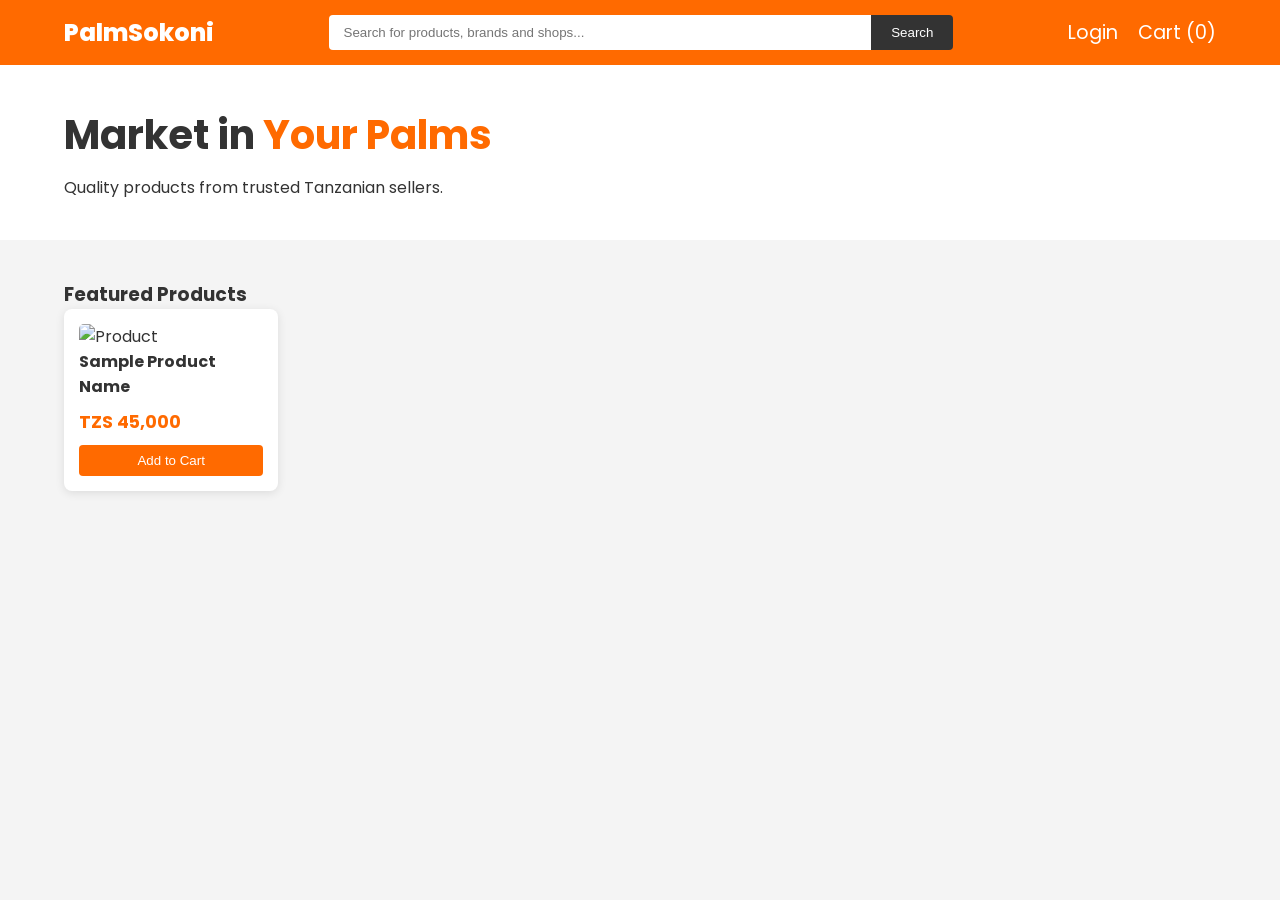
==== index.html @ 785f3bbb "Initial professional layout for PalmSokoni" ====
<!DOCTYPE html>
<html lang="en">
<head>
    <meta charset="UTF-8">
    <meta name="viewport" content="width=device-width, initial-scale=1.0">
    <title>PalmSokoni | Market in Your Palms</title>
    <link href="https://fonts.googleapis.com/css2?family=Poppins:wght@400;600;800&display=swap" rel="stylesheet">
    <link rel="stylesheet" href="style.css">
</head>
<body>

    <header class="header">
        <a href="#" class="logo">PalmSokoni</a>
        
        <div class="search-container">
            <input type="text" placeholder="Search for products, brands and shops...">
            <button class="search-btn">Search</button>
        </div>

        <div class="header-icons">
            <span>Login</span>
            <span>Cart (0)</span>
        </div>
    </header>

    <section class="hero">
        <div class="hero-text">
            <h1>Market in <span>Your Palms</span></h1>
            <p>Quality products from trusted Tanzanian sellers.</p>
        </div>
    </section>

    <div class="container">
        <h3>Featured Products</h3>
        <div class="grid">
            <div class="card">
                <img src="https://via.placeholder.com/200" alt="Product">
                <h4>Sample Product Name</h4>
                <p class="price">TZS 45,000</p>
                <button style="width:100%; background: var(--orange); border:none; color:white; padding:8px; border-radius:4px; cursor:pointer;">Add to Cart</button>
            </div>
            </div>
    </div>

</body>
</html>
---- style.css ----
/* ══ PALMSOKONI BRAND COLORS ══ */
:root {
  --orange: #FF6A00;
  --orange-dark: #e05a00;
  --white: #ffffff;
  --light-gray: #f4f4f4;
  --dark-text: #333333;
  --shadow: 0 2px 10px rgba(0,0,0,0.1);
}

* {
  margin: 0;
  padding: 0;
  box-sizing: border-box;
}

body {
  font-family: 'Poppins', sans-serif;
  background-color: var(--light-gray);
  color: var(--dark-text);
}

/* ══ HEADER ══ */
.header {
  background-color: var(--orange);
  padding: 15px 5%;
  position: sticky;
  top: 0;
  z-index: 1000;
  display: flex;
  align-items: center;
  justify-content: space-between;
}

.logo {
  font-size: 24px;
  font-weight: 800;
  color: var(--white);
  text-decoration: none;
}

.search-container {
  flex-grow: 0.6;
  display: flex;
}

.search-container input {
  width: 100%;
  padding: 10px 15px;
  border: none;
  border-radius: 4px 0 0 4px;
  outline: none;
}

.search-btn {
  background: var(--dark-text);
  color: white;
  border: none;
  padding: 0 20px;
  border-radius: 0 4px 4px 0;
  cursor: pointer;
}

.header-icons {
  display: flex;
  gap: 20px;
  color: var(--white);
  font-size: 1.2rem;
}

/* ══ HERO SECTION ══ */
.hero {
  background: white;
  padding: 40px 5%;
  display: flex;
  align-items: center;
  justify-content: space-between;
  margin-bottom: 20px;
}

.hero-text h1 {
  font-size: 2.5rem;
  margin-bottom: 10px;
}

.hero-text span {
  color: var(--orange);
}

/* ══ PRODUCT GRID ══ */
.container {
  padding: 20px 5%;
}

.grid {
  display: grid;
  grid-template-columns: repeat(auto-fill, minmax(200px, 1fr));
  gap: 20px;
}

.card {
  background: white;
  padding: 15px;
  border-radius: 8px;
  box-shadow: var(--shadow);
  transition: transform 0.3s;
}

.card:hover {
  transform: translateY(-5px);
}

.card img {
  width: 100%;
  height: 180px;
  object-fit: cover;
  border-radius: 5px;
}

.price {
  color: var(--orange);
  font-weight: bold;
  font-size: 1.1rem;
  margin: 10px 0;
}
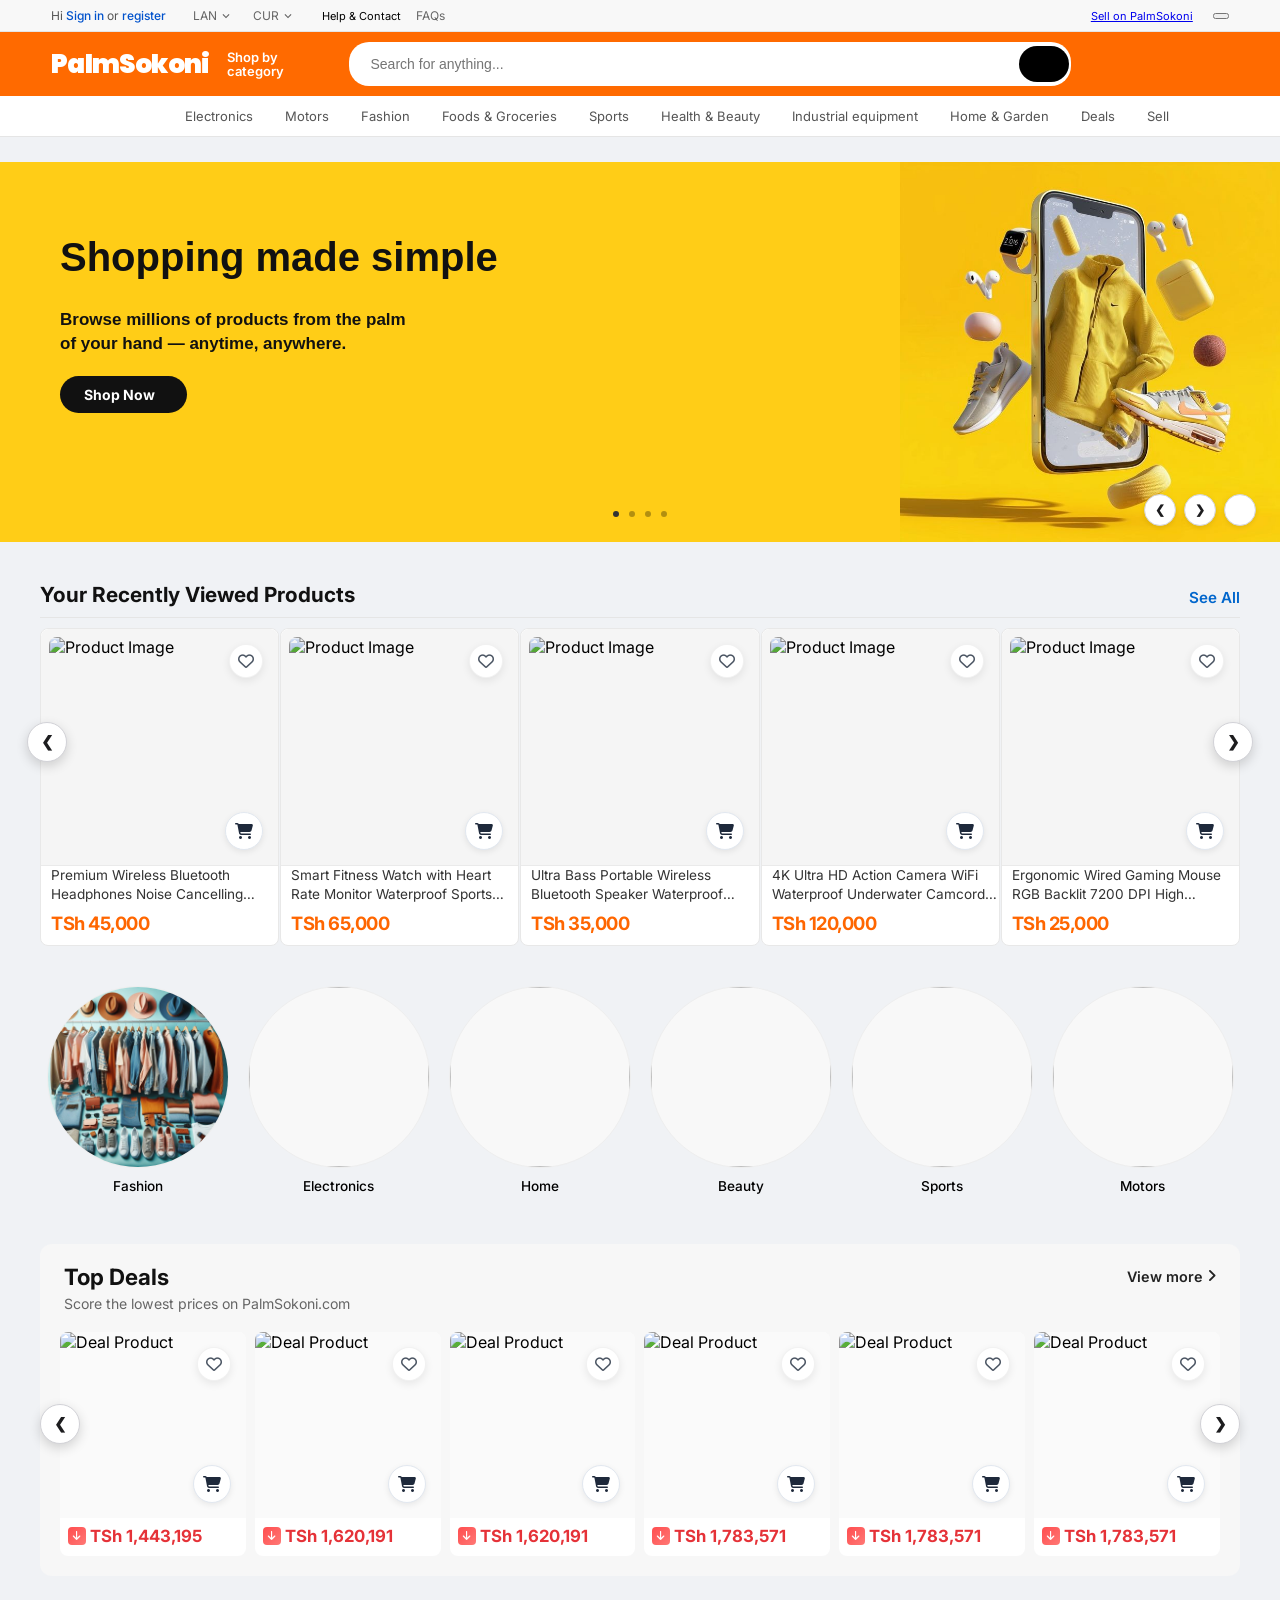
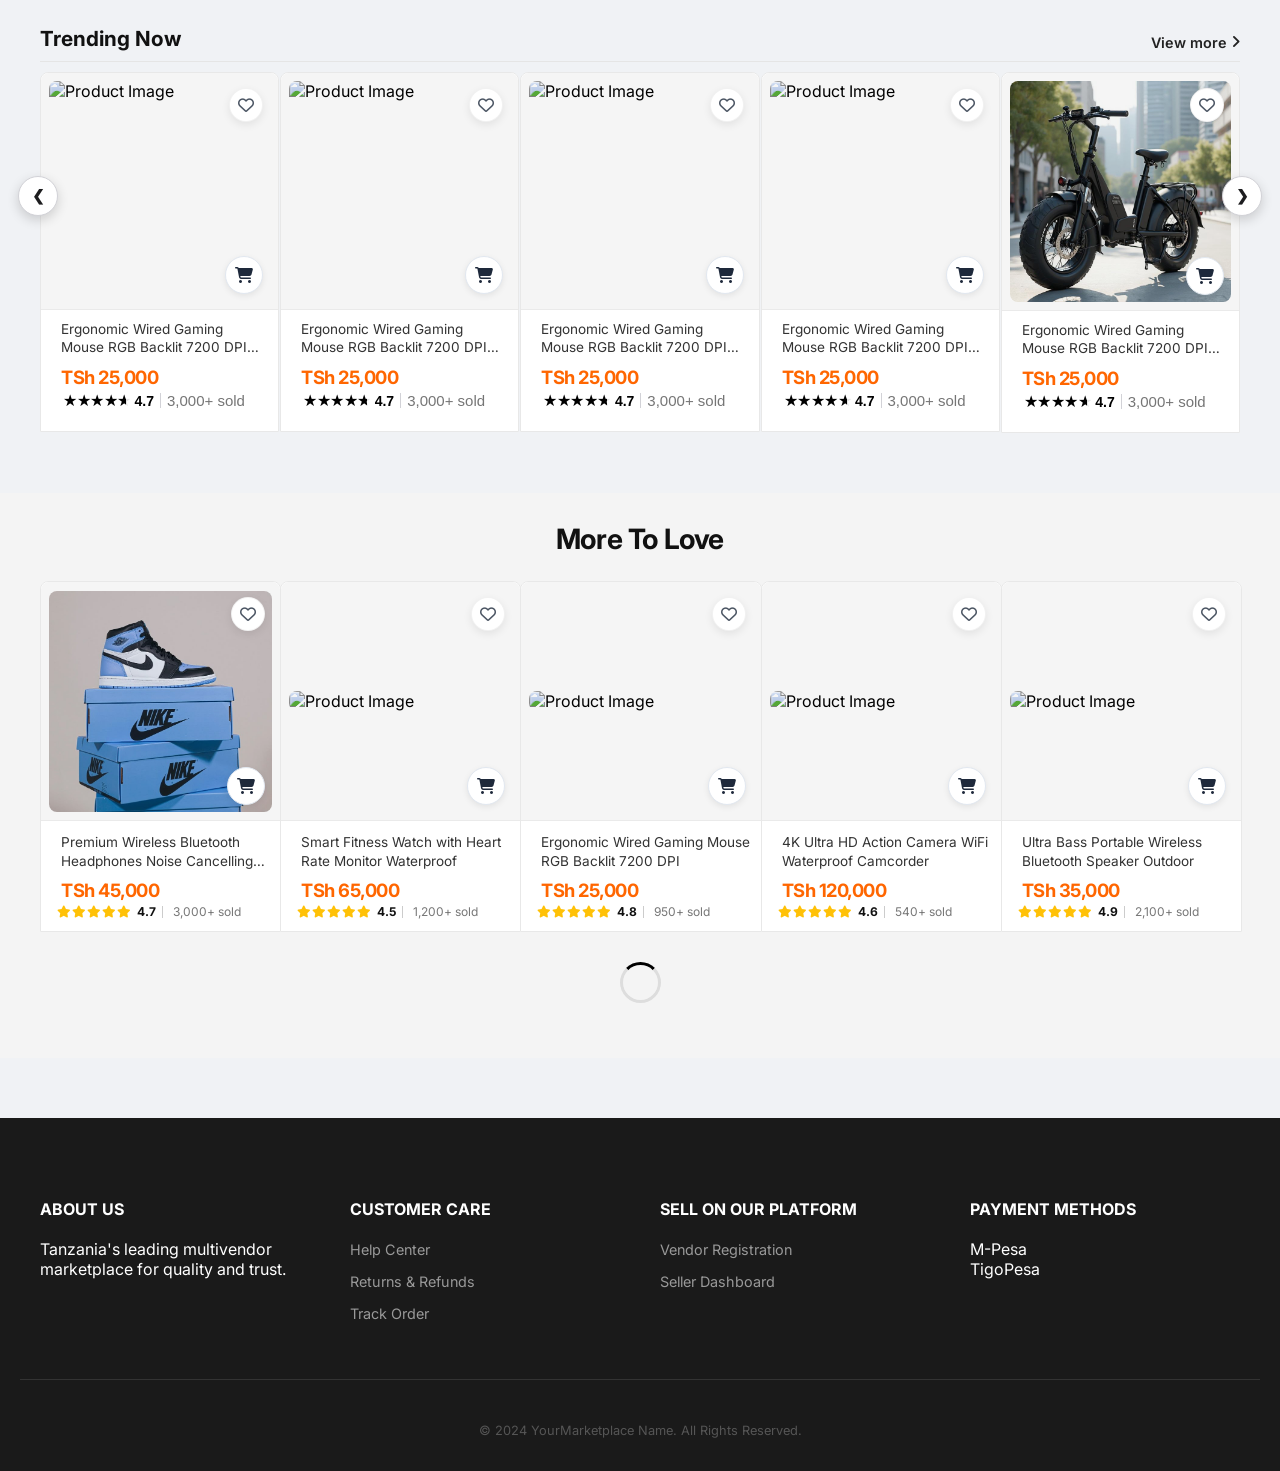
==== commit a1787acb: "website setup" ====
--- a/index.html
+++ b/index.html
@@ -4,43 +4,1630 @@
     <meta charset="UTF-8">
     <meta name="viewport" content="width=device-width, initial-scale=1.0">
     <title>PalmSokoni | Market in Your Palms</title>
-    <link href="https://fonts.googleapis.com/css2?family=Poppins:wght@400;600;800&display=swap" rel="stylesheet">
+    <link rel="stylesheet" href="https://cdnjs.cloudflare.com/ajax/libs/font-awesome/6.4.0/css/all.min.css">
+    <link href="https://fonts.googleapis.com/css2?family=Inter:wght@400;500;600;700&family=Poppins:wght@900&display=swap" rel="stylesheet">
+    <script src="https://unpkg.com/lucide@latest"></script>
     <link rel="stylesheet" href="style.css">
+    <script>
+        if (localStorage.getItem('theme') === 'dark') {
+            document.documentElement.classList.add('dark-mode');
+        }
+    </script>
 </head>
 <body>
 
-    <header class="header">
+<div class="top-bar">
+    <div class="top-left">
+        <span class="top-bar-welcome">
+            Hi <a href="#" class="top-auth-link">Sign in</a> or <a href="#" class="top-auth-link">register</a>
+        </span>
+
+        <div class="header-localization-nav">
+            <div class="nav-dropdown-item SelectorLang" id="langDropdownTrigger">
+                <span class="nav-dropdown-label">LAN</span>
+                <svg class="dropdown-caret-icon" viewBox="0 0 24 24" width="14" height="14">
+                    <path d="M7.41 8.59L12 13.17l4.59-4.58L18 10l-6 6-6-6 1.41-1.41z" fill="currentColor"/>
+                </svg>
+                
+                <ul class="localization-menu alignment-left">
+                    <li data-lang="en" class="active">
+                        <svg class="country-flag-icon" viewBox="0 0 60 30" width="16" height="10">
+                            <clipPath id="a"><path d="M0 0h60v30H0z"/></clipPath>
+                            <g clip-path="url(#a)">
+                                <path d="M0 0h60v30H0z" fill="#012169"/>
+                                <path d="M0 0l60 30M60 0L0 30" stroke="#fff" stroke-width="6"/>
+                                <path d="M0 0l60 30M60 0L0 30" stroke="#C8102E" stroke-width="4"/>
+                                <path d="M30 0v30M0 15h60" stroke="#fff" stroke-width="10"/>
+                                <path d="M30 0v30M0 15h60" stroke="#C8102E" stroke-width="6"/>
+                            </g>
+                        </svg>
+                        <span>English</span>
+                    </li>
+                    <li data-lang="sw">
+                        <svg class="country-flag-icon" viewBox="0 0 3 2" width="16" height="11">
+                            <path d="M0 0h3v2H0z" fill="#1eb53a"/>
+                            <path d="M0 2l3-2H0z" fill="#00a3dd"/>
+                            <path d="M0 2L3 0" stroke="#fcd116" stroke-width=".6"/>
+                            <path d="M0 2L3 0" stroke="#000" stroke-width=".4"/>
+                        </svg>
+                        <span>Swahili</span>
+                    </li>
+                </ul>
+            </div>
+
+            <div class="nav-dropdown-item SelectorCur" id="curDropdownTrigger">
+                <span class="nav-dropdown-label">CUR</span>
+                <svg class="dropdown-caret-icon" viewBox="0 0 24 24" width="14" height="14">
+                    <path d="M7.41 8.59L12 13.17l4.59-4.58L18 10l-6 6-6-6 1.41-1.41z" fill="currentColor"/>
+                </svg>
+                
+                <ul class="localization-menu alignment-left">
+                    <li data-currency="TZS" class="active"><span>TZS (Tanzanian Shilling)</span></li>
+                    <li data-currency="USD"><span>USD (US Dollar)</span></li>
+                </ul>
+            </div>
+        </div>
+
+        <a href="#" class="help-center-link">Help & Contact</a>
+        <a href="#" class="top-faqs-link">FAQs</a>
+    </div>
+    
+    <div class="top-right">
+        <a href="#" class="sell-btn">Sell on PalmSokoni</a>
+        <button class="dark-mode-toggle"><i data-lucide="moon"></i></button>
+    </div>
+</div>
+
+   <header class="header-main">
+    <div class="header-left-group">
         <a href="#" class="logo">PalmSokoni</a>
+    
+   <div class="shop-by-cat" id="shopByCategoryTrigger">
+    <div class="cat-text">
+        <span>Shop by</span>
+        <span>category</span>
+    </div>
+    <i data-lucide="chevron-down" class="cat-arrow"></i>
+</div>
+
+    <div class="ebay-mega-dropdown" id="ebayMegaDropdown">
+        <div class="mega-dropdown-inner">
+            
+            <div class="mega-column">
+                <h3 class="main-cat-title"><a href="#">Motors</a></h3>
+                <ul class="sub-cat-list">
+                    <li><a href="#">Parts & accessories</a></li>
+                    <li><a href="#">Cars & trucks</a></li>
+                    <li><a href="#">Motorcycles</a></li>
+                    <li><a href="#">Other vehicles</a></li>
+                </ul>
+
+                <h3 class="main-cat-title"><a href="#">Clothing & Accessories</a></h3>
+                <ul class="sub-cat-list">
+                    <li><a href="#">Women's Clothing</a></li>
+                    <li><a href="#">Men's Clothing</a></li>
+                    <li><a href="#">Handbags & Purses</a></li>
+                    <li><a href="#">Collectible Sneakers</a></li>
+                </ul>
+            </div>
+
+            <div class="mega-column">
+                <h3 class="main-cat-title"><a href="#">Electronics</a></h3>
+                <ul class="sub-cat-list">
+                    <li><a href="#">Computers & Tablets</a></li>
+                    <li><a href="#">Cell Phones & Accessories</a></li>
+                    <li><a href="#">Video Games & Consoles</a></li>
+                    <li><a href="#">Cameras & Photo</a></li>
+                </ul>
+
+                <h3 class="main-cat-title"><a href="#">Business & Industrial</a></h3>
+                <ul class="sub-cat-list">
+                    <li><a href="#">Heavy Equipment Parts</a></li>
+                    <li><a href="#">Restaurant & Food Service</a></li>
+                    <li><a href="#">Test & Inspection Equipment</a></li>
+                </ul>
+            </div>
+
+            <div class="mega-column">
+                <h3 class="main-cat-title"><a href="#">Collectibles & Art</a></h3>
+                <ul class="sub-cat-list">
+                    <li><a href="#">Sports Memorabilia</a></li>
+                    <li><a href="#">Trading Cards</a></li>
+                    <li><a href="#">Coins & Paper Money</a></li>
+                </ul>
+
+                <h3 class="main-cat-title"><a href="#">Home & Garden</a></h3>
+                <ul class="sub-cat-list">
+                    <li><a href="#">Tools & Workshop Equipment</a></li>
+                    <li><a href="#">Kitchen, Dining & Bar</a></li>
+                    <li><a href="#">Yard, Garden & Outdoor Living</a></li>
+                </ul>
+            </div>
+
+        </div>
+    </div>
+
+</div>
+    
+    <div class="search-container">
+        <input type="text" placeholder="Search for anything...">
+        <div class="search-tools">
+            <button class="camera-btn" id="openCameraSearch" title="Search by image">
+                <i data-lucide="camera"></i>
+            </button>
+            <div class="search-icon-box">
+                <i data-lucide="search"></i>
+            </div>
+        </div>
+    </div>
+
+<div class="header-actions">
+        <div class="action-item-dropdown-container" id="accountMenuWrapper">
+            <a href="#" class="action-item" id="accountDropdownTrigger">
+                <i data-lucide="user"></i>
+            </a>
+
+            <div class="account-dropdown-card" id="accountDropdownCard">
+                <div class="dropdown-user-profile-header">
+                    <div class="user-avatar-circle">
+                        <i data-lucide="user"></i>
+                    </div>
+                    <div class="user-greeting-meta">
+                        <h4>Welcome</h4>
+                        <a href="signin.html" target="_blank" class="signin-button-link">Sign In / Register</a>
+                    </div>
+                </div>
+
+                <ul class="dropdown-links-list">
+                    <li><a href="#">My Account</a></li>
+                    <li><a href="#">My Orders</a></li>
+                    <li><a href="#">Messages</a></li>
+                    <li><a href="#">Watchlist</a></li>
+                    <li><a href="#">Payments & Wallet</a></li>
+                    <li><a href="#">Selling</a></li>
+                    <li><a href="#">Settings</a></li>
+                    <li><a href="#">Help Center</a></li>
+                    <li><a href="#">Sign Out</a></li>
+                </ul>
+            </div>
+        </div>
+
+<div class="action-item watchlist-dropdown-wrapper" id="watchlistWrapper">
+    <a href="#" class="watchlist-trigger-link" id="watchlistTrigger">
+        <i data-lucide="heart"></i>
+        <span class="watchlist-badge-count" id="watchlistBadge" style="display: none;">0</span> 
+    </a>
+
+    <div class="watchlist-dropdown-panel" id="watchlistPanel">
         
-        <div class="search-container">
-            <input type="text" placeholder="Search for products, brands and shops...">
-            <button class="search-btn">Search</button>
-        </div>
-
-        <div class="header-icons">
-            <span>Login</span>
-            <span>Cart (0)</span>
-        </div>
-    </header>
-
-    <section class="hero">
-        <div class="hero-text">
-            <h1>Market in <span>Your Palms</span></h1>
-            <p>Quality products from trusted Tanzanian sellers.</p>
+        <div class="watchlist-state-empty active" id="watchlistEmptyState">
+            <div class="empty-state-icon">
+                <i data-lucide="heart"></i>
+            </div>
+            <h3>Your watchlist is empty</h3>
+            <p>Save items you're keeping an eye on here, and we'll track price changes or updates for you.</p>
+            <a href="#" class="watchlist-empty-cta">Start shopping</a>
+        </div>
+
+        <div class="watchlist-state-populated" id="watchlistPopulatedState">
+            <div class="watchlist-panel-header">
+                <h3>Watchlist Items</h3>
+                <a href="#" class="view-all-link">View all</a>
+            </div>
+            
+            <ul class="watchlist-items-list" id="watchlistItemsList"></ul>
+
+            <div class="watchlist-panel-footer">
+                <a href="#" class="full-watchlist-btn">Go to detailed watchlist</a>
+            </div>
+        </div>
+
+    </div>
+</div>
+      
+<div class="ps-messages-module">
+    
+    <a href="#" class="action-item" style="position: relative;">
+        <i data-lucide="message-square"></i>
+        
+        <span class="ps-alibaba-msg-card">
+            
+            <span class="ps-msg-card-header">
+                <h3>Messages</h3>
+            </span>
+            
+            <span class="ps-msg-card-body">
+                <span class="ps-msg-center-graphic">
+                    <img src="Images/messicon.jpg" alt="Messages" class="ps-custom-msg-icon">
+                </span>
+                <span class="ps-msg-center-text">Go to messenger for more</span>
+            </span>
+            
+            <span class="ps-msg-card-footer" onclick="window.location.href='messages.html';">View More</span>
+            
+        </span>
+    </a>
+
+</div>
+
+        <a href="#" class="action-item" id="cart-icon">
+            <div class="cart-wrapper">
+                <i data-lucide="shopping-cart"></i>
+            </div>
+            <div class="ps-cart-dropdown" id="headerCartDropdown">
+    <div class="ps-cart-dropdown-header">
+        <span>Shopping Cart</span>
+    </div>
+        <div class="ps-dropdown-empty-state">
+            <div class="ps-empty-cart-icon">
+                <img src="Images/Category icons/cartic.jpg" alt="Empty Cart" class="ps-3d-cart-img">
+            </div>
+            <p class="ps-empty-text">Your cart is empty</p>
+            <a href="cart.html" class="ps-go-to-cart-btn">Go to cart</a>
+        </div>
+    </div>
+</a>
+</header>
+
+<nav class="nav-categories">
+    <div class="nav-container">
+        
+        <div class="nav-item-dropdown">
+            <a href="electronics.html" class="electronics-trigger">Electronics</a>
+            
+            <div class="mega-dropdown-menu">
+                <div class="mega-dropdown-container">
+                    
+                    <div class="mega-left-col">
+                        <div class="mega-category-group">
+                            <h3>Most popular categories</h3>
+                            <ul>
+                                <li><a href="#">Computers, tablets & network</a></li>
+                                <li><a href="#">Cell phones & accessories</a></li>
+                                <li><a href="#">Cameras & photos</a></li>
+                                <li><a href="#">Portable audio & headphones</a></li>
+                                <li><a href="#">TV, video & home audio</a></li>
+                                <li><a href="#">Surveillance & smart home</a></li>
+                            </ul>
+                        </div>
+                        
+                        <div class="mega-category-group">
+                            <h3>More categories</h3>
+                            <ul>
+                                <li><a href="#">Apple</a></li>
+                                <li><a href="#">Samsung</a></li>
+                                <li><a href="#">Tablets & e-readers</a></li>
+                                <li><a href="#">Laptops & netbooks</a></li>
+                                <li><a href="#">Video game consoles</a></li>
+                                <li><a href="#">Smart watches</a></li>
+                            </ul>
+                        </div>
+                    </div>
+                    
+                    <div class="mega-right-col">
+                        <div class="promo-info">
+                            <h2>Electronics</h2>
+                            <p>The latest tech, right in your palms.</p>
+                            <a href="#" class="promo-btn">Explore now</a>
+                        </div>
+                        <div class="promo-image-cluster">
+                            <div class="cluster-img-box">
+                                <img src="Images/Drpdwn menu/ele1.jpg" alt="Gadget 1">
+                            </div>
+                            <div class="cluster-img-box">
+                                <img src="Images/Drpdwn menu/ele2.jpg" alt="Gadget 2">
+                            </div>
+                            <div class="cluster-img-box">
+                                <img src="Images/Drpdwn menu/ele3.jpg" alt="Gadget 3">
+                            </div>
+                        </div>
+                    </div>
+
+                </div>
+            </div>
+        </div>
+
+        <div class="nav-item-dropdown">
+            <a href="#" class="electronics-trigger">Motors</a>
+            <div class="mega-dropdown-menu">
+                <div class="mega-dropdown-container">
+                    <div class="mega-left-col">
+                        <div class="mega-category-group">
+                            <h3>Most popular categories</h3>
+                            <ul>
+                                <li><a href="#">Computers, tablets & network</a></li>
+                                <li><a href="#">Cell phones & accessories</a></li>
+                                <li><a href="#">Cameras & photos</a></li>
+                                <li><a href="#">Portable audio & headphones</a></li>
+                                <li><a href="#">TV, video & home audio</a></li>
+                                <li><a href="#">Surveillance & smart home</a></li>
+                            </ul>
+                        </div>
+                        <div class="mega-category-group">
+                            <h3>More categories</h3>
+                            <ul>
+                                <li><a href="#">Apple</a></li>
+                                <li><a href="#">Samsung</a></li>
+                                <li><a href="#">Tablets & e-readers</a></li>
+                                <li><a href="#">Laptops & netbooks</a></li>
+                                <li><a href="#">Video game consoles</a></li>
+                                <li><a href="#">Smart watches</a></li>
+                            </ul>
+                        </div>
+                    </div>
+                    <div class="mega-right-col">
+                        <div class="promo-info">
+                            <h2>Motors</h2>
+                            <p>Smart devices, always with you.</p>
+                            <a href="#" class="promo-btn">Explore now</a>
+                        </div>
+                        <div class="promo-image">
+                            <img src="Images/Products/prod4.jpg" alt="Promo">
+                        </div>
+                    </div>
+                </div>
+            </div>
+        </div>
+
+        <div class="nav-item-dropdown">
+            <a href="#" class="electronics-trigger">Fashion</a>
+            <div class="mega-dropdown-menu">
+                <div class="mega-dropdown-container">
+                    <div class="mega-left-col">
+                        <div class="mega-category-group">
+                            <h3>Most popular categories</h3>
+                            <ul>
+                                <li><a href="#">Computers, tablets & network</a></li>
+                                <li><a href="#">Cell phones & accessories</a></li>
+                                <li><a href="#">Cameras & photos</a></li>
+                                <li><a href="#">Portable audio & headphones</a></li>
+                                <li><a href="#">TV, video & home audio</a></li>
+                                <li><a href="#">Surveillance & smart home</a></li>
+                            </ul>
+                        </div>
+                        <div class="mega-category-group">
+                            <h3>More categories</h3>
+                            <ul>
+                                <li><a href="#">Apple</a></li>
+                                <li><a href="#">Samsung</a></li>
+                                <li><a href="#">Tablets & e-readers</a></li>
+                                <li><a href="#">Laptops & netbooks</a></li>
+                                <li><a href="#">Video game consoles</a></li>
+                                <li><a href="#">Smart watches</a></li>
+                            </ul>
+                        </div>
+                    </div>
+                    <div class="mega-right-col">
+                        <div class="promo-info">
+                            <h2>Electronics</h2>
+                            <p>Smart devices, always with you.</p>
+                            <a href="#" class="promo-btn">Explore now</a>
+                        </div>
+                        <div class="promo-image">
+                            <img src="Images/Products/prod4.jpg" alt="Promo">
+                        </div>
+                    </div>
+                </div>
+            </div>
+        </div>
+
+        <div class="nav-item-dropdown">
+            <a href="#" class="electronics-trigger">Foods & Groceries</a>
+            <div class="mega-dropdown-menu">
+                <div class="mega-dropdown-container">
+                    <div class="mega-left-col">
+                        <div class="mega-category-group">
+                            <h3>Most popular categories</h3>
+                            <ul>
+                                <li><a href="#">Computers, tablets & network</a></li>
+                                <li><a href="#">Cell phones & accessories</a></li>
+                                <li><a href="#">Cameras & photos</a></li>
+                                <li><a href="#">Portable audio & headphones</a></li>
+                                <li><a href="#">TV, video & home audio</a></li>
+                                <li><a href="#">Surveillance & smart home</a></li>
+                            </ul>
+                        </div>
+                        <div class="mega-category-group">
+                            <h3>More categories</h3>
+                            <ul>
+                                <li><a href="#">Apple</a></li>
+                                <li><a href="#">Samsung</a></li>
+                                <li><a href="#">Tablets & e-readers</a></li>
+                                <li><a href="#">Laptops & netbooks</a></li>
+                                <li><a href="#">Video game consoles</a></li>
+                                <li><a href="#">Smart watches</a></li>
+                            </ul>
+                        </div>
+                    </div>
+                    <div class="mega-right-col">
+                        <div class="promo-info">
+                            <h2>Electronics</h2>
+                            <p>Smart devices, always with you.</p>
+                            <a href="#" class="promo-btn">Explore now</a>
+                        </div>
+                        <div class="promo-image">
+                            <img src="Images/Products/prod4.jpg" alt="Promo">
+                        </div>
+                    </div>
+                </div>
+            </div>
+        </div>
+
+        <div class="nav-item-dropdown">
+            <a href="#" class="electronics-trigger">Sports</a>
+            <div class="mega-dropdown-menu">
+                <div class="mega-dropdown-container">
+                    <div class="mega-left-col">
+                        <div class="mega-category-group">
+                            <h3>Most popular categories</h3>
+                            <ul>
+                                <li><a href="#">Computers, tablets & network</a></li>
+                                <li><a href="#">Cell phones & accessories</a></li>
+                                <li><a href="#">Cameras & photos</a></li>
+                                <li><a href="#">Portable audio & headphones</a></li>
+                                <li><a href="#">TV, video & home audio</a></li>
+                                <li><a href="#">Surveillance & smart home</a></li>
+                            </ul>
+                        </div>
+                        <div class="mega-category-group">
+                            <h3>More categories</h3>
+                            <ul>
+                                <li><a href="#">Apple</a></li>
+                                <li><a href="#">Samsung</a></li>
+                                <li><a href="#">Tablets & e-readers</a></li>
+                                <li><a href="#">Laptops & netbooks</a></li>
+                                <li><a href="#">Video game consoles</a></li>
+                                <li><a href="#">Smart watches</a></li>
+                            </ul>
+                        </div>
+                    </div>
+                    <div class="mega-right-col">
+                        <div class="promo-info">
+                            <h2>Electronics</h2>
+                            <p>Smart devices, always with you.</p>
+                            <a href="#" class="promo-btn">Explore now</a>
+                        </div>
+                        <div class="promo-image">
+                            <img src="Images/Products/prod4.jpg" alt="Promo">
+                        </div>
+                    </div>
+                </div>
+            </div>
+        </div>
+
+        <div class="nav-item-dropdown">
+            <a href="#" class="electronics-trigger">Health & Beauty</a>
+            <div class="mega-dropdown-menu">
+                <div class="mega-dropdown-container">
+                    <div class="mega-left-col">
+                        <div class="mega-category-group">
+                            <h3>Most popular categories</h3>
+                            <ul>
+                                <li><a href="#">Computers, tablets & network</a></li>
+                                <li><a href="#">Cell phones & accessories</a></li>
+                                <li><a href="#">Cameras & photos</a></li>
+                                <li><a href="#">Portable audio & headphones</a></li>
+                                <li><a href="#">TV, video & home audio</a></li>
+                                <li><a href="#">Surveillance & smart home</a></li>
+                            </ul>
+                        </div>
+                        <div class="mega-category-group">
+                            <h3>More categories</h3>
+                            <ul>
+                                <li><a href="#">Apple</a></li>
+                                <li><a href="#">Samsung</a></li>
+                                <li><a href="#">Tablets & e-readers</a></li>
+                                <li><a href="#">Laptops & netbooks</a></li>
+                                <li><a href="#">Video game consoles</a></li>
+                                <li><a href="#">Smart watches</a></li>
+                            </ul>
+                        </div>
+                    </div>
+                    <div class="mega-right-col">
+                        <div class="promo-info">
+                            <h2>Electronics</h2>
+                            <p>Smart devices, always with you.</p>
+                            <a href="#" class="promo-btn">Explore now</a>
+                        </div>
+                        <div class="promo-image">
+                            <img src="Images/Products/prod4.jpg" alt="Promo">
+                        </div>
+                    </div>
+                </div>
+            </div>
+        </div>
+
+        <div class="nav-item-dropdown">
+            <a href="#" class="electronics-trigger">Industrial equipment</a>
+            <div class="mega-dropdown-menu">
+                <div class="mega-dropdown-container">
+                    <div class="mega-left-col">
+                        <div class="mega-category-group">
+                            <h3>Most popular categories</h3>
+                            <ul>
+                                <li><a href="#">Computers, tablets & network</a></li>
+                                <li><a href="#">Cell phones & accessories</a></li>
+                                <li><a href="#">Cameras & photos</a></li>
+                                <li><a href="#">Portable audio & headphones</a></li>
+                                <li><a href="#">TV, video & home audio</a></li>
+                                <li><a href="#">Surveillance & smart home</a></li>
+                            </ul>
+                        </div>
+                        <div class="mega-category-group">
+                            <h3>More categories</h3>
+                            <ul>
+                                <li><a href="#">Apple</a></li>
+                                <li><a href="#">Samsung</a></li>
+                                <li><a href="#">Tablets & e-readers</a></li>
+                                <li><a href="#">Laptops & netbooks</a></li>
+                                <li><a href="#">Video game consoles</a></li>
+                                <li><a href="#">Smart watches</a></li>
+                            </ul>
+                        </div>
+                    </div>
+                    <div class="mega-right-col">
+                        <div class="promo-info">
+                            <h2>Electronics</h2>
+                            <p>Smart devices, always with you.</p>
+                            <a href="#" class="promo-btn">Explore now</a>
+                        </div>
+                        <div class="promo-image">
+                            <img src="Images/Products/prod4.jpg" alt="Promo">
+                        </div>
+                    </div>
+                </div>
+            </div>
+        </div>
+
+        <div class="nav-item-dropdown">
+            <a href="#" class="electronics-trigger">Home & Garden</a>
+            <div class="mega-dropdown-menu">
+                <div class="mega-dropdown-container">
+                    <div class="mega-left-col">
+                        <div class="mega-category-group">
+                            <h3>Most popular categories</h3>
+                            <ul>
+                                <li><a href="#">Computers, tablets & network</a></li>
+                                <li><a href="#">Cell phones & accessories</a></li>
+                                <li><a href="#">Cameras & photos</a></li>
+                                <li><a href="#">Portable audio & headphones</a></li>
+                                <li><a href="#">TV, video & home audio</a></li>
+                                <li><a href="#">Surveillance & smart home</a></li>
+                            </ul>
+                        </div>
+                        <div class="mega-category-group">
+                            <h3>More categories</h3>
+                            <ul>
+                                <li><a href="#">Apple</a></li>
+                                <li><a href="#">Samsung</a></li>
+                                <li><a href="#">Tablets & e-readers</a></li>
+                                <li><a href="#">Laptops & netbooks</a></li>
+                                <li><a href="#">Video game consoles</a></li>
+                                <li><a href="#">Smart watches</a></li>
+                            </ul>
+                        </div>
+                    </div>
+                    <div class="mega-right-col">
+                        <div class="promo-info">
+                            <h2>Electronics</h2>
+                            <p>Smart devices, always with you.</p>
+                            <a href="#" class="promo-btn">Explore now</a>
+                        </div>
+                        <div class="promo-image">
+                            <img src="Images/Products/prod4.jpg" alt="Promo">
+                        </div>
+                    </div>
+                </div>
+            </div>
+        </div>
+
+        <a href="#">Deals</a>
+        <a href="#">Sell</a>
+
+    </div> 
+</nav>
+    <section class="hero-section">
+        <div class="slider-container">
+            <div class="slide active" style="background-color: #ffcd17;">
+    <div class="hero-content-wrapper">
+        <div class="hero-text-content">
+            <h1>Shopping made simple</h1>
+            <p>Browse millions of products from the palm of your hand — anytime, anywhere.</p>
+            <a href="#" class="shop-now-btn">Shop Now <i data-lucide="arrow-right"></i></a>
+        </div>
+        <div class="hero-image-container">
+            <img src="Images/hero1.jpg" alt="Featured Product">
+        </div>
+    </div>
+</div>
+
+<div class="slide" style="background-color: #ae78ff;">
+    <div class="hero-content-wrapper">
+        <div class="hero-text-content white-text">
+            <h1>Find what you love, together</h1>
+            <p>Discover deals worth sharing with the people who matter most.</p>
+            <a href="#" class="shop-now-btn">Shop Now <i data-lucide="arrow-right"></i></a>
+        </div>
+        <div class="hero-image-container">
+            <img src="Images/hero2.jpg">
+        </div>
+    </div>
+</div>
+
+<div class="slide centered-slide" style="background-color: #cd0112;">
+    <div class="hero-content-wrapper">
+        <div class="hero-text-content white-text">
+            <h1>Don't miss out on insider perks</h1>
+            <p>Early access to flash deals, member-only prices and free delivery.</p>
+            <a href="#" class="shop-now-btn">Shop All Deals <i data-lucide="arrow-right"></i></a>
+        </div>
+        <div class="hero-image-container nike-zoom-container">
+            <img src="Images/hero3.jpg">
+        </div>
+    </div>
+</div>
+
+<div class="slide" style="background-color: #d1d1d1;">
+    <div class="hero-content-wrapper">
+        <div class="hero-text-content">
+            <h1>Explore Latest Trends</h1>
+            <p>Quality products curated just for you. Upgrade your lifestyle today.</p>
+            <a href="#" class="shop-now-btn">Shop Now <i data-lucide="arrow-right"></i></a>
+        </div>
+        <div class="hero-image-container headphone-layout">
+            <img src="Images/hero4.jpg">
+        </div>
+    </div>
+</div>
+
+            <div class="slider-dots-container">
+                <span class="dot active" onclick="goToSlide(0)"></span>
+                <span class="dot" onclick="goToSlide(1)"></span>
+                <span class="dot" onclick="goToSlide(2)"></span>
+                <span class="dot" onclick="goToSlide(3)"></span>
+            </div>
+
+            <div class="hero-controls-dock">
+    <button id="prevBtn" class="hero-dock-btn" aria-label="Previous slide">❮</button>
+    <button id="nextBtn" class="hero-dock-btn" aria-label="Next slide">❯</button>
+    <button id="pauseBtn" class="hero-dock-btn" aria-label="Pause slider">
+        <i data-lucide="pause"></i>
+    </button>
+</div>
         </div>
     </section>
 
+<section class="recent-views-section">
+    <div class="container" style="position: relative;">
+        
+        <div class="section-header-row">
+            <h2 class="section-title">Your Recently Viewed Products</h2>
+            <a href="#" class="see-all-link">See All</a>
+        </div>
+        
+        <div class="recent-scroll-wrapper" id="recentTrack">
+
+            <div class="ebay-product-card">
+                <div class="market-img-box">
+                    <button class="ps-watchlist-btn" aria-label="Add to watchlist"><i class="far fa-heart"></i></button>
+                    <img src="Images/placeholder.png" alt="Product Image">
+                    <button class="ps-image-cart-btn" aria-label="Add to cart"><i class="fas fa-shopping-cart"></i></button>
+                </div>
+                <div class="ebay-product-details">
+                    <h3 class="ebay-item-title">Premium Wireless Bluetooth Headphones Noise Cancelling Over-Ear Headset Sports Earphones</h3>
+                    <p class="ebay-item-price">TSh 45,000</p>
+                    <div class="aliexpress-rating-row">
+                        <div class="stars-container"><span class="star-icon">★</span><span class="rating-value">4.8</span></div>
+                        <span class="rating-count">(120)</span><span class="sales-volume-count">3,000 sold</span>
+                    </div>
+                    <div class="market-vendor-meta"></div>
+                </div>
+            </div>
+
+            <div class="ebay-product-card">
+                <div class="market-img-box">
+                    <button class="ps-watchlist-btn" aria-label="Add to watchlist"><i class="far fa-heart"></i></button>
+                    <img src="Images/placeholder.png" alt="Product Image">
+                    <button class="ps-image-cart-btn" aria-label="Add to cart"><i class="fas fa-shopping-cart"></i></button>
+                </div>
+                <div class="ebay-product-details">
+                    <h3 class="ebay-item-title">Smart Fitness Watch with Heart Rate Monitor Waterproof Sports Tracker</h3>
+                    <p class="ebay-item-price">TSh 65,000</p>
+                    <div class="aliexpress-rating-row">
+                        <div class="stars-container"><span class="star-icon">★</span><span class="rating-value">4.5</span></div>
+                        <span class="rating-count">(120)</span><span class="sales-volume-count">3,000 sold</span>
+                    </div>
+                    <div class="market-vendor-meta"></div>
+                </div>
+            </div>
+
+            <div class="ebay-product-card">
+                <div class="market-img-box">
+                    <button class="ps-watchlist-btn" aria-label="Add to watchlist"><i class="far fa-heart"></i></button>
+                    <img src="Images/placeholder.png" alt="Product Image">
+                    <button class="ps-image-cart-btn" aria-label="Add to cart"><i class="fas fa-shopping-cart"></i></button>
+                </div>
+                <div class="ebay-product-details">
+                    <h3 class="ebay-item-title">Ultra Bass Portable Wireless Bluetooth Speaker Waterproof Outdoor Soundbar</h3>
+                    <p class="ebay-item-price">TSh 35,000</p>
+                    <div class="aliexpress-rating-row">
+                        <div class="stars-container"><span class="star-icon">★</span><span class="rating-value">4.9</span></div>
+                        <span class="rating-count">(120)</span><span class="sales-volume-count">3,000 sold</span>
+                    </div>
+                    <div class="market-vendor-meta"></div>
+                </div>
+            </div>
+
+            <div class="ebay-product-card">
+                <div class="market-img-box">
+                    <button class="ps-watchlist-btn" aria-label="Add to watchlist"><i class="far fa-heart"></i></button>
+                    <img src="Images/products/prod4.jpg" alt="Product Image">
+                    <button class="ps-image-cart-btn" aria-label="Add to cart"><i class="fas fa-shopping-cart"></i></button>
+                </div>
+                <div class="ebay-product-details">
+                    <h3 class="ebay-item-title">4K Ultra HD Action Camera WiFi Waterproof Underwater Camcorder Accessories Kit for high precision and accuracy</h3>
+                    <p class="ebay-item-price">TSh 120,000</p>
+                    <div class="aliexpress-rating-row">
+                        <div class="stars-container"><span class="star-icon">★</span><span class="rating-value">4.2</span></div>
+                        <span class="rating-count">(120)</span><span class="sales-volume-count">3,000 sold</span>
+                    </div>
+                    <div class="card-preview-footer"><span class="see-preview-btn">See preview</span></div>
+                </div>
+            </div>
+
+            <div class="ebay-product-card">
+                <div class="market-img-box">
+                    <button class="ps-watchlist-btn" aria-label="Add to watchlist"><i class="far fa-heart"></i></button>
+                    <img src="Images/products/prod4.jpg" alt="Product Image">
+                    <button class="ps-image-cart-btn" aria-label="Add to cart"><i class="fas fa-shopping-cart"></i></button>
+                </div>
+                <div class="ebay-product-details">
+                    <h3 class="ebay-item-title">Ergonomic Wired Gaming Mouse RGB Backlit 7200 DPI High Precision Optical Mice</h3>
+                    <p class="ebay-item-price">TSh 25,000</p>
+                    <div class="aliexpress-rating-row">
+                        <div class="stars-container"><span class="star-icon">★</span><span class="rating-value">4.7</span></div>
+                        <span class="rating-count">(120)</span><span class="sales-volume-count">3,000 sold</span>
+                    </div>
+                    <div class="card-preview-footer"><span class="see-preview-btn">See preview</span></div>
+                </div>
+            </div>
+
+
+            <div class="ebay-product-card">
+                <div class="market-img-box">
+                    <button class="ps-watchlist-btn" aria-label="Add to watchlist"><i class="far fa-heart"></i></button>
+                    <img src="Images/placeholder.png" alt="Product Image">
+                    <button class="ps-image-cart-btn" aria-label="Add to cart"><i class="fas fa-shopping-cart"></i></button>
+                </div>
+                <div class="ebay-product-details">
+                    <h3 class="ebay-item-title">Item 6 - High Fidelity Audio Over-Ear ANC Headphones</h3>
+                    <p class="ebay-item-price">TSh 45,000</p>
+                    <div class="aliexpress-rating-row">
+                        <div class="stars-container"><span class="star-icon">★</span><span class="rating-value">4.8</span></div>
+                        <span class="rating-count">(94)</span><span class="sales-volume-count">1,200 sold</span>
+                    </div>
+                </div>
+            </div>
+
+            <div class="ebay-product-card">
+                <div class="market-img-box">
+                    <button class="ps-watchlist-btn" aria-label="Add to watchlist"><i class="far fa-heart"></i></button>
+                    <img src="Images/placeholder.png" alt="Product Image">
+                    <button class="ps-image-cart-btn" aria-label="Add to cart"><i class="fas fa-shopping-cart"></i></button>
+                </div>
+                <div class="ebay-product-details">
+                    <h3 class="ebay-item-title">Item 7 - Next-Gen Fitness Tracker with AMOLED Screen</h3>
+                    <p class="ebay-item-price">TSh 65,000</p>
+                    <div class="aliexpress-rating-row">
+                        <div class="stars-container"><span class="star-icon">★</span><span class="rating-value">4.6</span></div>
+                        <span class="rating-count">(88)</span><span class="sales-volume-count">850 sold</span>
+                    </div>
+                </div>
+            </div>
+
+            <div class="ebay-product-card">
+                <div class="market-img-box">
+                    <button class="ps-watchlist-btn" aria-label="Add to watchlist"><i class="far fa-heart"></i></button>
+                    <img src="Images/placeholder.png" alt="Product Image">
+                    <button class="ps-image-cart-btn" aria-label="Add to cart"><i class="fas fa-shopping-cart"></i></button>
+                </div>
+                <div class="ebay-product-details">
+                    <h3 class="ebay-item-title">Item 8 - Heavy Bass Shockproof Bluetooth Speaker Column</h3>
+                    <p class="ebay-item-price">TSh 35,000</p>
+                    <div class="aliexpress-rating-row">
+                        <div class="stars-container"><span class="star-icon">★</span><span class="rating-value">4.7</span></div>
+                        <span class="rating-count">(110)</span><span class="sales-volume-count">2,100 sold</span>
+                    </div>
+                </div>
+            </div>
+
+            <div class="ebay-product-card">
+                <div class="market-img-box">
+                    <button class="ps-watchlist-btn" aria-label="Add to watchlist"><i class="far fa-heart"></i></button>
+                    <img src="Images/products/prod4.jpg" alt="Product Image">
+                    <button class="ps-image-cart-btn" aria-label="Add to cart"><i class="fas fa-shopping-cart"></i></button>
+                </div>
+                <div class="ebay-product-details">
+                    <h3 class="ebay-item-title">Item 9 - 4K Wide-Angle Sports Vlog Action Camera</h3>
+                    <p class="ebay-item-price">TSh 120,000</p>
+                    <div class="aliexpress-rating-row">
+                        <div class="stars-container"><span class="star-icon">★</span><span class="rating-value">4.4</span></div>
+                        <span class="rating-count">(65)</span><span class="sales-volume-count">400 sold</span>
+                    </div>
+                </div>
+            </div>
+
+            <div class="ebay-product-card">
+                <div class="market-img-box">
+                    <button class="ps-watchlist-btn" aria-label="Add to watchlist"><i class="far fa-heart"></i></button>
+                    <img src="Images/products/prod4.jpg" alt="Product Image">
+                    <button class="ps-image-cart-btn" aria-label="Add to cart"><i class="fas fa-shopping-cart"></i></button>
+                </div>
+                <div class="ebay-product-details">
+                    <h3 class="ebay-item-title">Item 10 - Honeycomb Shell Lightweight Wired Gaming Mouse</h3>
+                    <p class="ebay-item-price">TSh 25,000</p>
+                    <div class="aliexpress-rating-row">
+                        <div class="stars-container"><span class="star-icon">★</span><span class="rating-value">4.8</span></div>
+                        <span class="rating-count">(340)</span><span class="sales-volume-count">5,000 sold</span>
+                    </div>
+                </div>
+            </div>
+
+
+            <div class="ebay-product-card">
+                <div class="market-img-box">
+                    <button class="ps-watchlist-btn" aria-label="Add to watchlist"><i class="far fa-heart"></i></button>
+                    <img src="Images/placeholder.png" alt="Product Image">
+                    <button class="ps-image-cart-btn" aria-label="Add to cart"><i class="fas fa-shopping-cart"></i></button>
+                </div>
+                <div class="ebay-product-details">
+                    <h3 class="ebay-item-title">Item 11 - Pro Studio Reference Monitor Earphones</h3>
+                    <p class="ebay-item-price">TSh 45,000</p>
+                    <div class="aliexpress-rating-row">
+                        <div class="stars-container"><span class="star-icon">★</span><span class="rating-value">4.9</span></div>
+                        <span class="rating-count">(21)</span><span class="sales-volume-count">110 sold</span>
+                    </div>
+                </div>
+            </div>
+
+            <div class="ebay-product-card">
+                <div class="market-img-box">
+                    <button class="ps-watchlist-btn" aria-label="Add to watchlist"><i class="far fa-heart"></i></button>
+                    <img src="Images/placeholder.png" alt="Product Image">
+                    <button class="ps-image-cart-btn" aria-label="Add to cart"><i class="fas fa-shopping-cart"></i></button>
+                </div>
+                <div class="ebay-product-details">
+                    <h3 class="ebay-item-title">Item 12 - Hybrid Smartwatch with Mechanical Hands</h3>
+                    <p class="ebay-item-price">TSh 65,000</p>
+                    <div class="aliexpress-rating-row">
+                        <div class="stars-container"><span class="star-icon">★</span><span class="rating-value">4.3</span></div>
+                        <span class="rating-count">(45)</span><span class="sales-volume-count">310 sold</span>
+                    </div>
+                </div>
+            </div>
+
+            <div class="ebay-product-card">
+                <div class="market-img-box">
+                    <button class="ps-watchlist-btn" aria-label="Add to watchlist"><i class="far fa-heart"></i></button>
+                    <img src="Images/placeholder.png" alt="Product Image">
+                    <button class="ps-image-cart-btn" aria-label="Add to cart"><i class="fas fa-shopping-cart"></i></button>
+                </div>
+                <div class="ebay-product-details">
+                    <h3 class="ebay-item-title">Item 13 - Mini Pocket Outdoor Waterproof Soundbox</h3>
+                    <p class="ebay-item-price">TSh 35,000</p>
+                    <div class="aliexpress-rating-row">
+                        <div class="stars-container"><span class="star-icon">★</span><span class="rating-value">4.6</span></div>
+                        <span class="rating-count">(19)</span><span class="sales-volume-count">150 sold</span>
+                    </div>
+                </div>
+            </div>
+
+            <div class="ebay-product-card">
+                <div class="market-img-box">
+                    <button class="ps-watchlist-btn" aria-label="Add to watchlist"><i class="far fa-heart"></i></button>
+                    <img src="Images/products/prod4.jpg" alt="Product Image">
+                    <button class="ps-image-cart-btn" aria-label="Add to cart"><i class="fas fa-shopping-cart"></i></button>
+                </div>
+                <div class="ebay-product-details">
+                    <h3 class="ebay-item-title">Item 14 - 360 Degree Rotation Bicycle Action Camera Mount</h3>
+                    <p class="ebay-item-price">TSh 120,000</p>
+                    <div class="aliexpress-rating-row">
+                        <div class="stars-container"><span class="star-icon">★</span><span class="rating-value">4.1</span></div>
+                        <span class="rating-count">(12)</span><span class="sales-volume-count">80 sold</span>
+                    </div>
+                </div>
+            </div>
+
+            <div class="ebay-product-card">
+                <div class="market-img-box">
+                    <button class="ps-watchlist-btn" aria-label="Add to watchlist"><i class="far fa-heart"></i></button>
+                    <img src="Images/products/prod4.jpg" alt="Product Image">
+                    <button class="ps-image-cart-btn" aria-label="Add to cart"><i class="fas fa-shopping-cart"></i></button>
+                </div>
+                <div class="ebay-product-details">
+                    <h3 class="ebay-item-title">Item 15 - Professional E-Sports Macro Programming Mouse</h3>
+                    <p class="ebay-item-price">TSh 25,000</p>
+                    <div class="aliexpress-rating-row">
+                        <div class="stars-container"><span class="star-icon">★</span><span class="rating-value">4.9</span></div>
+                        <span class="rating-count">(890)</span><span class="sales-volume-count">12,000 sold</span>
+                    </div>
+                </div>
+            </div>
+
+        </div> 
+
+        <button class="slider-arrow-prev" id="recentLeft" aria-label="Previous items">❮</button>
+        <button class="slider-arrow-next" id="recentRight" aria-label="Next items">❯</button>
+
+    </div> 
+</section>
+
+<section class="categories-circles">
     <div class="container">
-        <h3>Featured Products</h3>
-        <div class="grid">
-            <div class="card">
-                <img src="https://via.placeholder.com/200" alt="Product">
-                <h4>Sample Product Name</h4>
-                <p class="price">TZS 45,000</p>
-                <button style="width:100%; background: var(--orange); border:none; color:white; padding:8px; border-radius:4px; cursor:pointer;">Add to Cart</button>
-            </div>
-            </div>
+        <div class="circle-grid">
+            <div class="cat-item">
+                <div class="circle">
+                    <img src="Images/Category icons/Cat!!.jpg">
+                </div>
+                <span>Fashion</span>
+            </div>
+
+            <div class="cat-item">
+                <div class="circle">
+                    <img src="images/Category icons/cat2.jpg">
+                </div>
+                <span>Electronics</span>
+            </div>
+
+            <div class="cat-item">
+                <div class="circle">
+                    <img src="images/Category icons/cat3.jpg">
+                </div>
+                <span>Home</span>
+            </div>
+
+            <div class="cat-item">
+                <div class="circle">
+                    <img src="images/Category icons/Cat4i.jpg">
+                </div>
+                <span>Beauty</span>
+            </div>
+
+            <div class="cat-item">
+                <div class="circle">
+                    <img src="images/Category icons/cat5.jpg">
+                </div>
+                <span>Sports</span>
+            </div>
+
+            <div class="cat-item">
+                <div class="circle">
+                    <img src="images/Category icons/cat6.jpg">
+                </div>
+                <span>Motors</span>
+            </div>
+        </div>
     </div>
-
+</section>
+
+<!-- ALIBABA-STYLE LIGHT GREY CONTAINER BLOCK -->
+<section class="deals-container-section">
+    <div class="container">
+        <div class="alibaba-deals-box">
+            
+            <div class="deals-header-row">
+                <div class="header-left-side">
+                    <h2 class="deals-main-title">Top Deals</h2>
+                    <p class="deals-sub-text">Score the lowest prices on PalmSokoni.com</p>
+                </div>
+                <a href="#" class="deals-view-more">View more <i class="fas fa-angle-right"></i></a>
+            </div>
+            
+            <div id="dealsTrack" class="product-grid deals-six-columns">
+                <div class="deal-card"><div class="deal-img-box"><button class="ps-watchlist-btn"><i class="far fa-heart"></i></button><img src="images/Products/prod1.jpg" alt="Deal Product"><button class="ps-image-cart-btn"><i class="fas fa-shopping-cart"></i></button></div><div class="deal-info-row"><span class="deal-discount-badge"><i class="fas fa-arrow-down"></i></span><span class="deal-price">TSh 1,443,195</span></div></div>
+                <div class="deal-card"><div class="deal-img-box"><button class="ps-watchlist-btn"><i class="far fa-heart"></i></button><img src="images/Products/prod2.jpg" alt="Deal Product"><button class="ps-image-cart-btn"><i class="fas fa-shopping-cart"></i></button></div><div class="deal-info-row"><span class="deal-discount-badge"><i class="fas fa-arrow-down"></i></span><span class="deal-price">TSh 1,620,191</span></div></div>
+                <div class="deal-card"><div class="deal-img-box"><button class="ps-watchlist-btn"><i class="far fa-heart"></i></button><img src="images/Products/prod2.jpg" alt="Deal Product"><button class="ps-image-cart-btn"><i class="fas fa-shopping-cart"></i></button></div><div class="deal-info-row"><span class="deal-discount-badge"><i class="fas fa-arrow-down"></i></span><span class="deal-price">TSh 1,620,191</span></div></div>
+                <div class="deal-card"><div class="deal-img-box"><button class="ps-watchlist-btn"><i class="far fa-heart"></i></button><img src="images/Products/prod4.jpg" alt="Deal Product"><button class="ps-image-cart-btn"><i class="fas fa-shopping-cart"></i></button></div><div class="deal-info-row"><span class="deal-discount-badge"><i class="fas fa-arrow-down"></i></span><span class="deal-price">TSh 1,783,571</span></div></div>
+                <div class="deal-card"><div class="deal-img-box"><button class="ps-watchlist-btn"><i class="far fa-heart"></i></button><img src="images/Products/prod4.jpg" alt="Deal Product"><button class="ps-image-cart-btn"><i class="fas fa-shopping-cart"></i></button></div><div class="deal-info-row"><span class="deal-discount-badge"><i class="fas fa-arrow-down"></i></span><span class="deal-price">TSh 1,783,571</span></div></div>
+                <div class="deal-card"><div class="deal-img-box"><button class="ps-watchlist-btn"><i class="far fa-heart"></i></button><img src="images/Products/prod4.jpg" alt="Deal Product"><button class="ps-image-cart-btn"><i class="fas fa-shopping-cart"></i></button></div><div class="deal-info-row"><span class="deal-discount-badge"><i class="fas fa-arrow-down"></i></span><span class="deal-price">TSh 1,783,571</span></div></div>
+
+                <div class="deal-card"><div class="deal-img-box"><button class="ps-watchlist-btn"><i class="far fa-heart"></i></button><img src="images/Products/prod1.jpg" alt="Deal Product"><button class="ps-image-cart-btn"><i class="fas fa-shopping-cart"></i></button></div><div class="deal-info-row"><span class="deal-discount-badge"><i class="fas fa-arrow-down"></i></span><span class="deal-price">TSh 1,200,000</span></div></div>
+                <div class="deal-card"><div class="deal-img-box"><button class="ps-watchlist-btn"><i class="far fa-heart"></i></button><img src="images/Products/prod2.jpg" alt="Deal Product"><button class="ps-image-cart-btn"><i class="fas fa-shopping-cart"></i></button></div><div class="deal-info-row"><span class="deal-discount-badge"><i class="fas fa-arrow-down"></i></span><span class="deal-price">TSh 1,350,000</span></div></div>
+                <div class="deal-card"><div class="deal-img-box"><button class="ps-watchlist-btn"><i class="far fa-heart"></i></button><img src="images/Products/prod2.jpg" alt="Deal Product"><button class="ps-image-cart-btn"><i class="fas fa-shopping-cart"></i></button></div><div class="deal-info-row"><span class="deal-discount-badge"><i class="fas fa-arrow-down"></i></span><span class="deal-price">TSh 1,350,000</span></div></div>
+                <div class="deal-card"><div class="deal-img-box"><button class="ps-watchlist-btn"><i class="far fa-heart"></i></button><img src="images/Products/prod4.jpg" alt="Deal Product"><button class="ps-image-cart-btn"><i class="fas fa-shopping-cart"></i></button></div><div class="deal-info-row"><span class="deal-discount-badge"><i class="fas fa-arrow-down"></i></span><span class="deal-price">TSh 1,500,000</span></div></div>
+                <div class="deal-card"><div class="deal-img-box"><button class="ps-watchlist-btn"><i class="far fa-heart"></i></button><img src="images/Products/prod4.jpg" alt="Deal Product"><button class="ps-image-cart-btn"><i class="fas fa-shopping-cart"></i></button></div><div class="deal-info-row"><span class="deal-discount-badge"><i class="fas fa-arrow-down"></i></span><span class="deal-price">TSh 1,500,000</span></div></div>
+                <div class="deal-card"><div class="deal-img-box"><button class="ps-watchlist-btn"><i class="far fa-heart"></i></button><img src="images/Products/prod4.jpg" alt="Deal Product"><button class="ps-image-cart-btn"><i class="fas fa-shopping-cart"></i></button></div><div class="deal-info-row"><span class="deal-discount-badge"><i class="fas fa-arrow-down"></i></span><span class="deal-price">TSh 1,500,000</span></div></div>
+
+                <div class="deal-card"><div class="deal-img-box"><button class="ps-watchlist-btn"><i class="far fa-heart"></i></button><img src="images/Products/prod1.jpg" alt="Deal Product"><button class="ps-image-cart-btn"><i class="fas fa-shopping-cart"></i></button></div><div class="deal-info-row"><span class="deal-discount-badge"><i class="fas fa-arrow-down"></i></span><span class="deal-price">TSh 950,000</span></div></div>
+                <div class="deal-card"><div class="deal-img-box"><button class="ps-watchlist-btn"><i class="far fa-heart"></i></button><img src="images/Products/prod2.jpg" alt="Deal Product"><button class="ps-image-cart-btn"><i class="fas fa-shopping-cart"></i></button></div><div class="deal-info-row"><span class="deal-discount-badge"><i class="fas fa-arrow-down"></i></span><span class="deal-price">TSh 880,000</span></div></div>
+                <div class="deal-card"><div class="deal-img-box"><button class="ps-watchlist-btn"><i class="far fa-heart"></i></button><img src="images/Products/prod2.jpg" alt="Deal Product"><button class="ps-image-cart-btn"><i class="fas fa-shopping-cart"></i></button></div><div class="deal-info-row"><span class="deal-discount-badge"><i class="fas fa-arrow-down"></i></span><span class="deal-price">TSh 880,000</span></div></div>
+                <div class="deal-card"><div class="deal-img-box"><button class="ps-watchlist-btn"><i class="far fa-heart"></i></button><img src="images/Products/prod4.jpg" alt="Deal Product"><button class="ps-image-cart-btn"><i class="fas fa-shopping-cart"></i></button></div><div class="deal-info-row"><span class="deal-discount-badge"><i class="fas fa-arrow-down"></i></span><span class="deal-price">TSh 720,000</span></div></div>
+                <div class="deal-card"><div class="deal-img-box"><button class="ps-watchlist-btn"><i class="far fa-heart"></i></button><img src="images/Products/prod4.jpg" alt="Deal Product"><button class="ps-image-cart-btn"><i class="fas fa-shopping-cart"></i></button></div><div class="deal-info-row"><span class="deal-discount-badge"><i class="fas fa-arrow-down"></i></span><span class="deal-price">TSh 720,000</span></div></div>
+                <div class="deal-card"><div class="deal-img-box"><button class="ps-watchlist-btn"><i class="far fa-heart"></i></button><img src="images/Products/prod4.jpg" alt="Deal Product"><button class="ps-image-cart-btn"><i class="fas fa-shopping-cart"></i></button></div><div class="deal-info-row"><span class="deal-discount-badge"><i class="fas fa-arrow-down"></i></span><span class="deal-price">TSh 720,000</span></div></div>
+
+                <div class="deal-card"><div class="deal-img-box"><button class="ps-watchlist-btn"><i class="far fa-heart"></i></button><img src="images/Products/prod1.jpg" alt="Deal Product"><button class="ps-image-cart-btn"><i class="fas fa-shopping-cart"></i></button></div><div class="deal-info-row"><span class="deal-discount-badge"><i class="fas fa-arrow-down"></i></span><span class="deal-price">TSh 450,000</span></div></div>
+                <div class="deal-card"><div class="deal-img-box"><button class="ps-watchlist-btn"><i class="far fa-heart"></i></button><img src="images/Products/prod2.jpg" alt="Deal Product"><button class="ps-image-cart-btn"><i class="fas fa-shopping-cart"></i></button></div><div class="deal-info-row"><span class="deal-discount-badge"><i class="fas fa-arrow-down"></i></span><span class="deal-price">TSh 310,000</span></div></div>
+            </div>
+
+            <button id="dealsLeft" class="slider-arrow-prev" aria-label="Previous items">❮</button>
+            <button id="dealsRight" class="slider-arrow-next" aria-label="Next items">❯</button>
+        </div> 
+    </div> 
+</section>
+
+<section class="main-market">
+    <div class="container">
+        
+        <div class="section-header-row">
+            <h2 class="section-title">Trending Now</h2>
+            <a href="#" class="deals-view-more">View more <i class="fas fa-angle-right"></i></a>
+        </div>
+
+        <div class="product-grid" id="trendingTrack">
+            
+            <div class="ebay-product-card">
+                <div class="market-img-box">
+                    <button class="ps-watchlist-btn" aria-label="Add to watchlist"><i class="far fa-heart"></i></button>
+                    <img src="Images/placeholder.png" alt="Product Image">
+                    <button class="ps-image-cart-btn" aria-label="Add to cart"><i class="fas fa-shopping-cart"></i></button>
+                </div>
+                <div class="ebay-product-details">
+                    <h3 class="ebay-item-title">Ergonomic Wired Gaming Mouse RGB Backlit 7200 DPI High Precision Optical Mice</h3>
+                    <p class="ebay-item-price">TSh 25,000</p>
+                    <div class="aliexpress-rating-row">
+                        <div class="aliexpress-star-bar">
+                            <div class="stars-base">★★★★★</div>
+                            <div class="stars-fill" style="width: 94%;">★★★★★</div>
+                        </div>
+                        <span class="rating-value">4.7</span>
+                        <span class="sales-volume-count">3,000+ sold</span>
+                    </div>
+                    <div class="card-preview-footer">
+                        <span class="see-preview-btn">See preview</span>
+                    </div>
+                </div>
+            </div>
+
+            <div class="ebay-product-card">
+                <div class="market-img-box">
+                    <button class="ps-watchlist-btn" aria-label="Add to watchlist"><i class="far fa-heart"></i></button>
+                    <img src="Images/placeholder.png" alt="Product Image">
+                    <button class="ps-image-cart-btn" aria-label="Add to cart"><i class="fas fa-shopping-cart"></i></button>
+                </div>
+                <div class="ebay-product-details">
+                    <h3 class="ebay-item-title">Ergonomic Wired Gaming Mouse RGB Backlit 7200 DPI High Precision Optical Mice</h3>
+                    <p class="ebay-item-price">TSh 25,000</p>
+                    <div class="aliexpress-rating-row">
+                        <div class="aliexpress-star-bar">
+                            <div class="stars-base">★★★★★</div>
+                            <div class="stars-fill" style="width: 94%;">★★★★★</div>
+                        </div>
+                        <span class="rating-value">4.7</span>
+                        <span class="sales-volume-count">3,000+ sold</span>
+                    </div>
+                    <div class="card-preview-footer">
+                        <span class="see-preview-btn">See preview</span>
+                    </div>
+                </div>
+            </div>
+
+            <div class="ebay-product-card">
+                <div class="market-img-box">
+                    <button class="ps-watchlist-btn" aria-label="Add to watchlist"><i class="far fa-heart"></i></button>
+                    <img src="Images/placeholder.png" alt="Product Image">
+                    <button class="ps-image-cart-btn" aria-label="Add to cart"><i class="fas fa-shopping-cart"></i></button>
+                </div>
+                <div class="ebay-product-details">
+                    <h3 class="ebay-item-title">Ergonomic Wired Gaming Mouse RGB Backlit 7200 DPI High Precision Optical Mice</h3>
+                    <p class="ebay-item-price">TSh 25,000</p>
+                    <div class="aliexpress-rating-row">
+                        <div class="aliexpress-star-bar">
+                            <div class="stars-base">★★★★★</div>
+                            <div class="stars-fill" style="width: 94%;">★★★★★</div>
+                        </div>
+                        <span class="rating-value">4.7</span>
+                        <span class="sales-volume-count">3,000+ sold</span>
+                    </div>
+                    <div class="card-preview-footer">
+                        <span class="see-preview-btn">See preview</span>
+                    </div>
+                </div>
+            </div>
+
+            <div class="ebay-product-card">
+                <div class="market-img-box">
+                    <button class="ps-watchlist-btn" aria-label="Add to watchlist"><i class="far fa-heart"></i></button>
+                    <img src="Images/placeholder.png" alt="Product Image">
+                    <button class="ps-image-cart-btn" aria-label="Add to cart"><i class="fas fa-shopping-cart"></i></button>
+                </div>
+                <div class="ebay-product-details">
+                    <h3 class="ebay-item-title">Ergonomic Wired Gaming Mouse RGB Backlit 7200 DPI High Precision Optical Mice</h3>
+                    <p class="ebay-item-price">TSh 25,000</p>
+                    <div class="aliexpress-rating-row">
+                        <div class="aliexpress-star-bar">
+                            <div class="stars-base">★★★★★</div>
+                            <div class="stars-fill" style="width: 94%;">★★★★★</div>
+                        </div>
+                        <span class="rating-value">4.7</span>
+                        <span class="sales-volume-count">3,000+ sold</span>
+                    </div>
+                    <div class="card-preview-footer">
+                        <span class="see-preview-btn">See preview</span>
+                    </div>
+                </div>
+            </div>
+
+            <div class="ebay-product-card">
+                <div class="market-img-box">
+                    <button class="ps-watchlist-btn" aria-label="Add to watchlist"><i class="far fa-heart"></i></button>
+                    <img src="Images/Products/prod12.jpg" alt="Product Image">
+                    <button class="ps-image-cart-btn" aria-label="Add to cart"><i class="fas fa-shopping-cart"></i></button>
+                </div>
+                <div class="ebay-product-details">
+                    <h3 class="ebay-item-title">Ergonomic Wired Gaming Mouse RGB Backlit 7200 DPI High Precision Optical Mice</h3>
+                    <p class="ebay-item-price">TSh 25,000</p>
+                    <div class="aliexpress-rating-row">
+                        <div class="aliexpress-star-bar">
+                            <div class="stars-base">★★★★★</div>
+                            <div class="stars-fill" style="width: 94%;">★★★★★</div>
+                        </div>
+                        <span class="rating-value">4.7</span>
+                        <span class="sales-volume-count">3,000+ sold</span>
+                    </div>
+                    <div class="card-preview-footer">
+                        <span class="see-preview-btn">See preview</span>
+                    </div>
+                </div>
+            </div>
+
+            <div class="ebay-product-card">
+                <div class="market-img-box">
+                    <button class="ps-watchlist-btn" aria-label="Add to watchlist"><i class="far fa-heart"></i></button>
+                    <img src="Images/placeholder.png" alt="Product Image">
+                    <button class="ps-image-cart-btn" aria-label="Add to cart"><i class="fas fa-shopping-cart"></i></button>
+                </div>
+                <div class="ebay-product-details">
+                    <h3 class="ebay-item-title">Ergonomic Wired Gaming Mouse RGB Backlit 7200 DPI High Precision Optical Mice</h3>
+                    <p class="ebay-item-price">TSh 25,000</p>
+                    <div class="aliexpress-rating-row">
+                        <div class="aliexpress-star-bar">
+                            <div class="stars-base">★★★★★</div>
+                            <div class="stars-fill" style="width: 94%;">★★★★★</div>
+                        </div>
+                        <span class="rating-value">4.7</span>
+                        <span class="sales-volume-count">3,000+ sold</span>
+                    </div>
+                    <div class="card-preview-footer">
+                        <span class="see-preview-btn">See preview</span>
+                    </div>
+                </div>
+            </div>
+
+            <div class="ebay-product-card">
+                <div class="market-img-box">
+                    <button class="ps-watchlist-btn" aria-label="Add to watchlist"><i class="far fa-heart"></i></button>
+                    <img src="Images/placeholder.png" alt="Product Image">
+                    <button class="ps-image-cart-btn" aria-label="Add to cart"><i class="fas fa-shopping-cart"></i></button>
+                </div>
+                <div class="ebay-product-details">
+                    <h3 class="ebay-item-title">Ergonomic Wired Gaming Mouse RGB Backlit 7200 DPI High Precision Optical Mice</h3>
+                    <p class="ebay-item-price">TSh 25,000</p>
+                    <div class="aliexpress-rating-row">
+                        <div class="aliexpress-star-bar">
+                            <div class="stars-base">★★★★★</div>
+                            <div class="stars-fill" style="width: 94%;">★★★★★</div>
+                        </div>
+                        <span class="rating-value">4.7</span>
+                        <span class="sales-volume-count">3,000+ sold</span>
+                    </div>
+                    <div class="card-preview-footer">
+                        <span class="see-preview-btn">See preview</span>
+                    </div>
+                </div>
+            </div>
+
+            <div class="ebay-product-card">
+                <div class="market-img-box">
+                    <button class="ps-watchlist-btn" aria-label="Add to watchlist"><i class="far fa-heart"></i></button>
+                    <img src="Images/placeholder.png" alt="Product Image">
+                    <button class="ps-image-cart-btn" aria-label="Add to cart"><i class="fas fa-shopping-cart"></i></button>
+                </div>
+                <div class="ebay-product-details">
+                    <h3 class="ebay-item-title">Ergonomic Wired Gaming Mouse RGB Backlit 7200 DPI High Precision Optical Mice</h3>
+                    <p class="ebay-item-price">TSh 25,000</p>
+                    <div class="aliexpress-rating-row">
+                        <div class="aliexpress-star-bar">
+                            <div class="stars-base">★★★★★</div>
+                            <div class="stars-fill" style="width: 94%;">★★★★★</div>
+                        </div>
+                        <span class="rating-value">4.7</span>
+                        <span class="sales-volume-count">3,000+ sold</span>
+                    </div>
+                    <div class="card-preview-footer">
+                        <span class="see-preview-btn">See preview</span>
+                    </div>
+                </div>
+            </div>
+
+            <div class="ebay-product-card">
+                <div class="market-img-box">
+                    <button class="ps-watchlist-btn" aria-label="Add to watchlist"><i class="far fa-heart"></i></button>
+                    <img src="Images/placeholder.png" alt="Product Image">
+                    <button class="ps-image-cart-btn" aria-label="Add to cart"><i class="fas fa-shopping-cart"></i></button>
+                </div>
+                <div class="ebay-product-details">
+                    <h3 class="ebay-item-title">Ergonomic Wired Gaming Mouse RGB Backlit 7200 DPI High Precision Optical Mice</h3>
+                    <p class="ebay-item-price">TSh 25,000</p>
+                    <div class="aliexpress-rating-row">
+                        <div class="aliexpress-star-bar">
+                            <div class="stars-base">★★★★★</div>
+                            <div class="stars-fill" style="width: 94%;">★★★★★</div>
+                        </div>
+                        <span class="rating-value">4.7</span>
+                        <span class="sales-volume-count">3,000+ sold</span>
+                    </div>
+                    <div class="card-preview-footer">
+                        <span class="see-preview-btn">See preview</span>
+                    </div>
+                </div>
+            </div>
+
+            <div class="ebay-product-card">
+                <div class="market-img-box">
+                    <button class="ps-watchlist-btn" aria-label="Add to watchlist"><i class="far fa-heart"></i></button>
+                    <img src="Images/placeholder.png" alt="Product Image">
+                    <button class="ps-image-cart-btn" aria-label="Add to cart"><i class="fas fa-shopping-cart"></i></button>
+                </div>
+                <div class="ebay-product-details">
+                    <h3 class="ebay-item-title">Ergonomic Wired Gaming Mouse RGB Backlit 7200 DPI High Precision Optical Mice</h3>
+                    <p class="ebay-item-price">TSh 25,000</p>
+                    <div class="aliexpress-rating-row">
+                        <div class="aliexpress-star-bar">
+                            <div class="stars-base">★★★★★</div>
+                            <div class="stars-fill" style="width: 94%;">★★★★★</div>
+                        </div>
+                        <span class="rating-value">4.7</span>
+                        <span class="sales-volume-count">3,000+ sold</span>
+                    </div>
+                    <div class="card-preview-footer">
+                        <span class="see-preview-btn">See preview</span>
+                    </div>
+                </div>
+            </div>
+
+            <div class="ebay-product-card">
+                <div class="market-img-box">
+                    <button class="ps-watchlist-btn" aria-label="Add to watchlist"><i class="far fa-heart"></i></button>
+                    <img src="Images/placeholder.png" alt="Product Image">
+                    <button class="ps-image-cart-btn" aria-label="Add to cart"><i class="fas fa-shopping-cart"></i></button>
+                </div>
+                <div class="ebay-product-details">
+                    <h3 class="ebay-item-title">Ergonomic Wired Gaming Mouse RGB Backlit 7200 DPI High Precision Optical Mice</h3>
+                    <p class="ebay-item-price">TSh 25,000</p>
+                    <div class="aliexpress-rating-row">
+                        <div class="aliexpress-star-bar">
+                            <div class="stars-base">★★★★★</div>
+                            <div class="stars-fill" style="width: 94%;">★★★★★</div>
+                        </div>
+                        <span class="rating-value">4.7</span>
+                        <span class="sales-volume-count">3,000+ sold</span>
+                    </div>
+                    <div class="card-preview-footer">
+                        <span class="see-preview-btn">See preview</span>
+                    </div>
+                </div>
+            </div>
+
+            <div class="ebay-product-card">
+                <div class="market-img-box">
+                    <button class="ps-watchlist-btn" aria-label="Add to watchlist"><i class="far fa-heart"></i></button>
+                    <img src="Images/placeholder.png" alt="Product Image">
+                    <button class="ps-image-cart-btn" aria-label="Add to cart"><i class="fas fa-shopping-cart"></i></button>
+                </div>
+                <div class="ebay-product-details">
+                    <h3 class="ebay-item-title">Ergonomic Wired Gaming Mouse RGB Backlit 7200 DPI High Precision Optical Mice</h3>
+                    <p class="ebay-item-price">TSh 25,000</p>
+                    <div class="aliexpress-rating-row">
+                        <div class="aliexpress-star-bar">
+                            <div class="stars-base">★★★★★</div>
+                            <div class="stars-fill" style="width: 94%;">★★★★★</div>
+                        </div>
+                        <span class="rating-value">4.7</span>
+                        <span class="sales-volume-count">3,000+ sold</span>
+                    </div>
+                    <div class="card-preview-footer">
+                        <span class="see-preview-btn">See preview</span>
+                    </div>
+                </div>
+            </div>
+
+            <div class="ebay-product-card">
+                <div class="market-img-box">
+                    <button class="ps-watchlist-btn" aria-label="Add to watchlist"><i class="far fa-heart"></i></button>
+                    <img src="Images/placeholder.png" alt="Product Image">
+                    <button class="ps-image-cart-btn" aria-label="Add to cart"><i class="fas fa-shopping-cart"></i></button>
+                </div>
+                <div class="ebay-product-details">
+                    <h3 class="ebay-item-title">Ergonomic Wired Gaming Mouse RGB Backlit 7200 DPI High Precision Optical Mice</h3>
+                    <p class="ebay-item-price">TSh 25,000</p>
+                    <div class="aliexpress-rating-row">
+                        <div class="aliexpress-star-bar">
+                            <div class="stars-base">★★★★★</div>
+                            <div class="stars-fill" style="width: 94%;">★★★★★</div>
+                        </div>
+                        <span class="rating-value">4.7</span>
+                        <span class="sales-volume-count">3,000+ sold</span>
+                    </div>
+                    <div class="card-preview-footer">
+                        <span class="see-preview-btn">See preview</span>
+                    </div>
+                </div>
+            </div>
+
+            <div class="ebay-product-card">
+                <div class="market-img-box">
+                    <button class="ps-watchlist-btn" aria-label="Add to watchlist"><i class="far fa-heart"></i></button>
+                    <img src="Images/placeholder.png" alt="Product Image">
+                    <button class="ps-image-cart-btn" aria-label="Add to cart"><i class="fas fa-shopping-cart"></i></button>
+                </div>
+                <div class="ebay-product-details">
+                    <h3 class="ebay-item-title">Ergonomic Wired Gaming Mouse RGB Backlit 7200 DPI High Precision Optical Mice</h3>
+                    <p class="ebay-item-price">TSh 25,000</p>
+                    <div class="aliexpress-rating-row">
+                        <div class="aliexpress-star-bar">
+                            <div class="stars-base">★★★★★</div>
+                            <div class="stars-fill" style="width: 94%;">★★★★★</div>
+                        </div>
+                        <span class="rating-value">4.7</span>
+                        <span class="sales-volume-count">3,000+ sold</span>
+                    </div>
+                    <div class="card-preview-footer">
+                        <span class="see-preview-btn">See preview</span>
+                    </div>
+                </div>
+            </div>
+
+            <div class="ebay-product-card">
+                <div class="market-img-box">
+                    <button class="ps-watchlist-btn" aria-label="Add to watchlist"><i class="far fa-heart"></i></button>
+                    <img src="Images/placeholder.png" alt="Product Image">
+                    <button class="ps-image-cart-btn" aria-label="Add to cart"><i class="fas fa-shopping-cart"></i></button>
+                </div>
+                <div class="ebay-product-details">
+                    <h3 class="ebay-item-title">Ergonomic Wired Gaming Mouse RGB Backlit 7200 DPI High Precision Optical Mice</h3>
+                    <p class="ebay-item-price">TSh 25,000</p>
+                    <div class="aliexpress-rating-row">
+                        <div class="aliexpress-star-bar">
+                            <div class="stars-base">★★★★★</div>
+                            <div class="stars-fill" style="width: 94%;">★★★★★</div>
+                        </div>
+                        <span class="rating-value">4.7</span>
+                        <span class="sales-volume-count">3,000+ sold</span>
+                    </div>
+                    <div class="card-preview-footer">
+                        <span class="see-preview-btn">See preview</span>
+                    </div>
+                </div>
+            </div>
+
+        </div> 
+        
+        <button class="slider-arrow-prev" id="trendingLeft" aria-label="Previous items">❮</button>
+        <button class="slider-arrow-next" id="trendingRight" aria-label="Next items">❯</button>
+        
+    </div> 
+</section>
+
+<section class="more-to-love-section">
+    <div class="container">
+        
+        <div class="more-to-love-header">
+            <h2 class="more-to-love-title">More To Love</h2>
+        </div>
+        
+        <div class="infinite-products-grid" id="infiniteProductGrid">
+            
+            <div class="ebay-product-card">
+                <div class="market-img-box">
+                    <button class="ps-watchlist-btn" aria-label="Add to watchlist">
+                        <i class="far fa-heart"></i>
+                    </button>
+                    <img src="Images/Products/prod4.jpg" alt="Product Image">
+                    <button class="ps-image-cart-btn" aria-label="Add to cart">
+                        <i class="fas fa-shopping-cart"></i>
+                    </button>
+                </div>
+                <div class="ebay-product-details">
+                    <h3 class="ebay-item-title">Premium Wireless Bluetooth Headphones Noise Cancelling Over-Ear</h3>
+                    <p class="ebay-item-price">TSh 45,000</p>
+                    <div class="ebay-rating-row">
+                        <span class="ebay-stars">
+                            <i class="fas fa-star"></i><i class="fas fa-star"></i><i class="fas fa-star"></i><i class="fas fa-star"></i><i class="fas fa-star"></i>
+                        </span>
+                        <span class="ebay-rating-value">4.7</span>
+                        <span class="ebay-sales-count">3,000+ sold</span>
+                    </div>
+                </div>
+                <div class="card-preview-footer">
+                    <button class="see-preview-btn">See preview</button>
+                </div>
+            </div>
+
+            <div class="ebay-product-card">
+                <div class="market-img-box">
+                    <button class="ps-watchlist-btn" aria-label="Add to watchlist">
+                        <i class="far fa-heart"></i>
+                    </button>
+                    <img src="Images/placeholder.png" alt="Product Image">
+                    <button class="ps-image-cart-btn" aria-label="Add to cart">
+                        <i class="fas fa-shopping-cart"></i>
+                    </button>
+                </div>
+                <div class="ebay-product-details">
+                    <h3 class="ebay-item-title">Smart Fitness Watch with Heart Rate Monitor Waterproof</h3>
+                    <p class="ebay-item-price">TSh 65,000</p>
+                    <div class="ebay-rating-row">
+                        <span class="ebay-stars">
+                            <i class="fas fa-star"></i><i class="fas fa-star"></i><i class="fas fa-star"></i><i class="fas fa-star"></i><i class="fas fa-star"></i>
+                        </span>
+                        <span class="ebay-rating-value">4.5</span>
+                        <span class="ebay-sales-count">1,200+ sold</span>
+                    </div>
+                </div>
+                <div class="card-preview-footer">
+                    <button class="see-preview-btn">See preview</button>
+                </div>
+            </div>
+
+            <div class="ebay-product-card">
+                <div class="market-img-box">
+                    <button class="ps-watchlist-btn" aria-label="Add to watchlist">
+                        <i class="far fa-heart"></i>
+                    </button>
+                    <img src="Images/placeholder.png" alt="Product Image">
+                    <button class="ps-image-cart-btn" aria-label="Add to cart">
+                        <i class="fas fa-shopping-cart"></i>
+                    </button>
+                </div>
+                <div class="ebay-product-details">
+                    <h3 class="ebay-item-title">Ergonomic Wired Gaming Mouse RGB Backlit 7200 DPI</h3>
+                    <p class="ebay-item-price">TSh 25,000</p>
+                    <div class="ebay-rating-row">
+                        <span class="ebay-stars">
+                            <i class="fas fa-star"></i><i class="fas fa-star"></i><i class="fas fa-star"></i><i class="fas fa-star"></i><i class="fas fa-star"></i>
+                        </span>
+                        <span class="ebay-rating-value">4.8</span>
+                        <span class="ebay-sales-count">950+ sold</span>
+                    </div>
+                </div>
+                <div class="card-preview-footer">
+                    <button class="see-preview-btn">See preview</button>
+                </div>
+            </div>
+
+            <div class="ebay-product-card">
+                <div class="market-img-box">
+                    <button class="ps-watchlist-btn" aria-label="Add to watchlist">
+                        <i class="far fa-heart"></i>
+                    </button>
+                    <img src="Images/placeholder.png" alt="Product Image">
+                    <button class="ps-image-cart-btn" aria-label="Add to cart">
+                        <i class="fas fa-shopping-cart"></i>
+                    </button>
+                </div>
+                <div class="ebay-product-details">
+                    <h3 class="ebay-item-title">4K Ultra HD Action Camera WiFi Waterproof Camcorder</h3>
+                    <p class="ebay-item-price">TSh 120,000</p>
+                    <div class="ebay-rating-row">
+                        <span class="ebay-stars">
+                            <i class="fas fa-star"></i><i class="fas fa-star"></i><i class="fas fa-star"></i><i class="fas fa-star"></i><i class="fas fa-star"></i>
+                        </span>
+                        <span class="ebay-rating-value">4.6</span>
+                        <span class="ebay-sales-count">540+ sold</span>
+                    </div>
+                </div>
+                <div class="card-preview-footer">
+                    <button class="see-preview-btn">See preview</button>
+                </div>
+            </div>
+
+            <div class="ebay-product-card">
+                <div class="market-img-box">
+                    <button class="ps-watchlist-btn" aria-label="Add to watchlist">
+                        <i class="far fa-heart"></i>
+                    </button>
+                    <img src="Images/placeholder.png" alt="Product Image">
+                    <button class="ps-image-cart-btn" aria-label="Add to cart">
+                        <i class="fas fa-shopping-cart"></i>
+                    </button>
+                </div>
+                <div class="ebay-product-details">
+                    <h3 class="ebay-item-title">Ultra Bass Portable Wireless Bluetooth Speaker Outdoor</h3>
+                    <p class="ebay-item-price">TSh 35,000</p>
+                    <div class="ebay-rating-row">
+                        <span class="ebay-stars">
+                            <i class="fas fa-star"></i><i class="fas fa-star"></i><i class="fas fa-star"></i><i class="fas fa-star"></i><i class="fas fa-star"></i>
+                        </span>
+                        <span class="ebay-rating-value">4.9</span>
+                        <span class="ebay-sales-count">2,100+ sold</span>
+                    </div>
+                </div>
+                <div class="card-preview-footer">
+                    <button class="see-preview-btn">See preview</button>
+                </div>
+            </div>
+
+        </div>
+        <div class="infinite-loader" id="infiniteLoader">
+            <div class="spinner"></div>
+        </div>
+
+    </div>
+</section>
+
+<footer class="main-footer">
+    <div class="container footer-grid">
+        <div class="footer-col">
+            <h4>About Us</h4>
+            <p>Tanzania's leading multivendor marketplace for quality and trust.</p>
+        </div>
+        <div class="footer-col">
+            <h4>Customer Care</h4>
+            <ul>
+                <li><a href="#">Help Center</a></li>
+                <li><a href="#">Returns & Refunds</a></li>
+                <li><a href="#">Track Order</a></li>
+            </ul>
+        </div>
+        <div class="footer-col">
+            <h4>Sell on Our Platform</h4>
+            <ul>
+                <li><a href="#">Vendor Registration</a></li>
+                <li><a href="#">Seller Dashboard</a></li>
+            </ul>
+        </div>
+        <div class="footer-col">
+            <h4>Payment Methods</h4>
+            <div class="payment-icons">
+                <div class="pay-box">M-Pesa</div>
+                <div class="pay-box">TigoPesa</div>
+            </div>
+        </div>
+    </div>
+    <div class="footer-bottom">
+        <p>&copy; 2024 YourMarketplace Name. All Rights Reserved.</p>
+    </div>
+</footer>
+
+<div class="image-search-modal" id="imageSearchModal">
+    <div class="modal-content-card">
+        <button class="modal-close-btn" id="closeSearchModal">&times;</button>
+        <h3>Can't find the words? Search with an image</h3>
+        
+        <div class="upload-drop-zone" id="uploadDropZone">
+            <input type="file" id="imageFileInput" accept="image/*" hidden>
+            <div class="upload-zone-inside">
+                <div class="upload-icon-circle">
+                    <svg xmlns="http://www.w3.org/2000/svg" width="24" height="24" viewBox="0 0 24 24" fill="none" stroke="currentColor" stroke-width="2" stroke-linecap="round" stroke-linejoin="round"><path d="M21 15v4a2 2 0 0 1-2 2H5a2 2 0 0 1-2-2v-4"></path><polyline points="17 8 12 3 7 8"></polyline><line x1="12" y1="3" x2="12" y2="15"></line></svg>
+                </div>
+                <p>Drag an image here or <span class="browse-link" id="browseFileLink">browse to a file</span></p>
+            </div>
+        </div>
+        
+        <div class="modal-divider">
+            <span>or</span>
+        </div>
+        
+        <div class="image-url-form">
+            <input type="text" id="imageUrlInput" placeholder="Paste an image link">
+            <button type="button" class="image-url-submit-btn" id="submitUrlBtn">Go</button>
+        </div>
+    </div>
+</div>
+<script src="https://unpkg.com/lucide@latest"></script>
+    <script>
+        lucide.createIcons();
+    </script>
+   <script src="script.js"></script>
 </body>
 </html>
--- a/style.css
+++ b/style.css
@@ -1,125 +1,3635 @@
-/* ══ PALMSOKONI BRAND COLORS ══ */
+@import url('https://fonts.googleapis.com/css2?family=Inter:wght@400;500;600;700&display=swap');
 :root {
-  --orange: #FF6A00;
-  --orange-dark: #e05a00;
-  --white: #ffffff;
-  --light-gray: #f4f4f4;
-  --dark-text: #333333;
-  --shadow: 0 2px 10px rgba(0,0,0,0.1);
-}
-
-* {
-  margin: 0;
-  padding: 0;
-  box-sizing: border-box;
+    --orange: #FF6A00;
+    --dark-blue: #1a1a2e;
+    --white: #ffffff;
+    --gray-text: #757575;
+    --border-light: #e5e5e5;
 }
 
 body {
-  font-family: 'Poppins', sans-serif;
-  background-color: var(--light-gray);
-  color: var(--dark-text);
-}
-
-/* ══ HEADER ══ */
-.header {
-  background-color: var(--orange);
-  padding: 15px 5%;
-  position: sticky;
-  top: 0;
-  z-index: 1000;
-  display: flex;
-  align-items: center;
-  justify-content: space-between;
+    margin: 0;
+    font-family: 'Inter', sans-serif;
+    background-color: #f0f2f5;
+}
+html.dark-mode,
+body.dark-mode {
+    background-color: #121212 !important; /* Premium deep charcoal background */
+    color: #f8fafc !important;            /* High-legibility off-white text */
+}
+/* TOP BAR */
+.top-bar {
+    background: #f8f8f8;
+    padding: 6px 4%;
+    display: flex;
+    justify-content: space-between;
+    font-size: 11px;
+    border-bottom: 1px solid var(--border-light);
+    align-items: center; /* Ensures everything aligns vertically center */
+}
+
+/* Align and space out your sign-in, language, and help links */
+.top-left { 
+    display: flex; 
+    gap: 15px; 
+    align-items: center; 
+}
+
+.top-left a {
+    color: inherit;
+    text-decoration: none;
+}
+
+.top-left a:hover {
+    text-decoration: underline;
+}
+
+/* New styling for the welcome message & register links */
+.top-bar-welcome {
+    color: #555555;
+    font-size: 12px;
+}
+
+.top-auth-link {
+    color: #0052cc !important; /* Marketplace blue link highlight */
+    font-weight: 500;
+}
+
+.top-bar-divider {
+    color: #cccccc;
+    font-weight: 300;
+}
+
+.top-right { 
+    display: flex; 
+    gap: 20px; 
+    align-items: center; 
+}
+
+/* MAIN HEADER */
+.header-main {
+    background: var(--orange);
+    padding: 10px 4%;
+    display: flex;
+    align-items: center;
+    justify-content: space-between;
+    position: -webkit-sticky;  /* Engine fallback support for legacy Safari builds */
+    position: sticky;          /* Locks the header bar to the top edge of the browser viewport */
+    top: 0;                    /* Anchors it right at the absolute top boundary */
+    z-index: 999990 !important;/* Keeps the entire row and dropdown safely above hero banners/sliders */
+}
+
+.header-left-group {
+    position: relative;
+    display: flex;
+    align-items: center;
+    gap: 18px;
 }
 
 .logo {
-  font-size: 24px;
-  font-weight: 800;
-  color: var(--white);
-  text-decoration: none;
-}
-
+    font-family: 'Poppins', sans-serif;
+    font-weight: 900;
+    font-size: 26px;
+    color: var(--white);
+    text-decoration: none;
+    letter-spacing: -0.8px;
+}
+
+/* Shop by Category */
+.shop-by-cat {
+    display: flex;
+    align-items: center;
+    gap: 6px;
+    color: var(--white);
+    cursor: pointer;
+}
+
+.cat-text {
+    display: flex;
+    flex-direction: column;
+    line-height: 1.1;
+}
+
+.cat-text span {
+    font-size: 13px;
+    font-weight: 600;
+    white-space: nowrap;
+}
+
+.cat-arrow { width: 14px !important; height: 14px !important; }
+/* The Dropdown Menu Window Panel (Updated to Fixed Position Overlay) */
+/* ==========================================================================
+   UPDATED DROPDOWN ALIGNMENT: ALIGNS UNDER TRIGGER THROUGH SEARCH BAR
+   ========================================================================== */
+.ebay-mega-dropdown {
+    position: absolute;
+    
+    /* Alignment Coordinates: Drops perfectly under the orange header line */
+    top: 42px;              
+    left: 165px;            /* Aligns flawlessly below the start of "Shop by category" */
+    
+    /* Dimensions: Captures the exact horizontal stretch under the search bar */
+    width: 870px;            /* Uses dynamic viewport percentage to span precisely across the bar */
+    min-width: 870px;       /* Keeps it broad on smaller screens to keep your 3 columns elegant */
+    height: auto;
+    min-height: 460px !important;      /* Restricts total height while adding a modern clean scroll track */
+    overflow-y: visible;       
+    
+    background-color: #ffffff;
+    border: 1px solid #dcdcdc;
+    border-radius: 15px 15px 15px 15px;
+    box-shadow: 0 4px 18px rgba(0, 0, 0, 0.15);
+    padding: 32px 36px 40px 36px;     /* Roomy internal padding to let sections breath like eBay */
+    z-index: 999999 !important; /* Renders layout over slideshow image components safely */
+    
+    /* Animation settings */
+    opacity: 0;
+    visibility: hidden;
+    transform: translateY(-4px);
+    transition: opacity 0.12s ease, transform 0.12s ease, visibility 0.12s;
+}
+
+/* Active Visible Class state called via Javascript toggle */
+.ebay-mega-dropdown.show-menu {
+    opacity: 1;
+    visibility: visible;
+    transform: translateY(0);
+}
+
+/* 3-Column Parallel Content Matrix Layout */
+/* Three Column Structural Parallel Grid Alignment */
+.mega-dropdown-inner {
+    display: grid;
+    grid-template-columns: 240px 250px 240px !important;
+    column-gap: 80px;            /* Balances spacing inside your custom layout boundaries */
+    row-gap: 0;
+    justify-content: start !important;
+}
+
+.mega-column {
+    display: flex;
+    flex-direction: column;
+}
+
+/* Main Category Header Typography (eBay Bold Standards) */
+.main-cat-title {
+    font-family: "Helvetica Neue", Helvetica, Arial, sans-serif !important;
+    font-size: 16px !important;
+    font-weight: 700 !important;
+    color: #000000 !important;
+    margin: 0 0 6px 0 !important; /* Tiny bottom gap before list blocks begin */
+    padding: 6px 12px !important; /* Left alignment matching the sub-link padding */
+    letter-spacing: -0.2px !important;
+}
+
+/* Section Separator: Adds a subtle line above lower categories in a column */
+.main-cat-title.has-divider {
+    margin-top: 40px !important;
+    padding-top: 16px !important;
+    border-top: 1px solid #f0f0f0 !important;
+}
+
+.main-cat-title a {
+    text-decoration: none;
+    color: #000000;
+}
+
+.main-cat-title a:hover {
+    text-decoration: underline;
+}
+
+/* Category Container Lists */
+.sub-cat-list {
+    list-style: none !important;
+    padding: 0 !important;
+    margin: 0 !important; /* Creates a clean layout block break */
+}
+
+/* Replicating the Pill-Shaped Hover Effects */
+.sub-cat-list li {
+    margin-bottom: 6px !important; /* Minimizes raw text margin gaps to let links handle the hit-box */
+}
+
+.sub-cat-list li a {
+    font-family: "Helvetica Neue", Helvetica, Arial, sans-serif !important;
+    font-size: 16px !important;  /* Matches eBay's readable body font size exactly */
+    font-weight: 400 !important;
+    color: #555555 !important;    /* Clean, soft off-black charcoal typography tint */
+    text-decoration: none !important;
+    
+    /* Structural Mechanics: Transforms single strings into fully block hover rows */
+    display: block !important;
+    white-space: nowrap !important;
+    padding: 7px 14px !important; /* Creates the spacious vertical padding seen on eBay */
+    border-radius: 6px !important;
+    line-height: 1.3 !important; /* Smoothly rounds the corners of the grey pill background */
+    transition: background-color 0.1s ease, color 0.1s ease;
+}
+
+/* The Interactive Hover State Matrix */
+.sub-cat-list li a:hover {
+    background-color: #f7f7f7 !important; /* The precise soft light-grey highlight pill background */
+    color: #000000 !important;            /* Darkens the text color to pure black on active cursor hover */
+    text-decoration: none !important;     /* Disables standard underline decorations */
+}
+
+/* Minimalist scrollbar style to stay clean */
+.ebay-mega-dropdown::-webkit-scrollbar {
+    width: 6px;
+}
+.ebay-mega-dropdown::-webkit-scrollbar-track {
+    background: transparent;
+}
+.ebay-mega-dropdown::-webkit-scrollbar-thumb {
+    background-color: #dddddd;
+    border-radius: 10px;
+}
+
+/* SEARCH BAR (40px Height) */
 .search-container {
-  flex-grow: 0.6;
-  display: flex;
+    background: white;
+    height: 40px;
+    border-radius: 20px;
+    display: flex;
+    align-items: center;
+    padding: 2px 2px 2px 20px;
+    flex: 0 1 700px;
+    margin-left: 20px;
 }
 
 .search-container input {
-  width: 100%;
-  padding: 10px 15px;
-  border: none;
-  border-radius: 4px 0 0 4px;
-  outline: none;
-}
-
-.search-btn {
-  background: var(--dark-text);
-  color: white;
-  border: none;
-  padding: 0 20px;
-  border-radius: 0 4px 4px 0;
-  cursor: pointer;
-}
-
-.header-icons {
-  display: flex;
-  gap: 20px;
-  color: var(--white);
-  font-size: 1.2rem;
-}
-
-/* ══ HERO SECTION ══ */
-.hero {
-  background: white;
-  padding: 40px 5%;
-  display: flex;
-  align-items: center;
-  justify-content: space-between;
-  margin-bottom: 20px;
-}
-
-.hero-text h1 {
-  font-size: 2.5rem;
-  margin-bottom: 10px;
-}
-
-.hero-text span {
-  color: var(--orange);
-}
-
-/* ══ PRODUCT GRID ══ */
+    border: none;
+    outline: none;
+    width: 100%;
+    font-size: 14px;
+    background: transparent;
+}
+
+.search-tools {
+    display: flex;
+    align-items: center;
+    gap: 10px;
+}
+
+.camera-btn {
+    background: none;
+    border: none;
+    color: #000000 !important;
+    cursor: pointer;
+    display: flex;
+    align-items: center;
+    justify-content: center;
+    padding: 4px; /* Gives the click target a slight comfortable buffer */
+    transition: transform 0.1s ease;
+}
+
+.camera-btn svg { 
+    width: 20px; 
+    height: 25px;
+    stroke: #000000 !important;        /* Guarantees the outlines are pure black */
+    stroke-width: 2.2px !important;     /* Increases outline border thickness to look bold */
+    fill: none !important;
+}
+/* Subtle Hover Effect */
+.camera-btn:hover {
+    transform: scale(1.08); /* Gives a tiny crisp pop when hovering over it */
+}
+
+.search-icon-box {
+    background: #000;
+    height: 36px;
+    width: 50px;
+    border-radius: 18px;
+    display: flex;
+    align-items: center;
+    justify-content: center;
+    color: white;
+    cursor: pointer;
+}
+
+.search-icon-box svg { width: 18px; height: 18px; }
+
+/* ICONS */
+/* ==========================================================================
+   HEADER ICONS LAYOUT & FIXED DROPDOWN COMPONENT
+   ========================================================================== */
+.header-actions {
+    display: flex;
+    align-items: center; /* Ensures perfect baseline vertical alignment */
+    gap: 38px;
+    margin-left: 20px;
+}
+
+/* Wrapper to isolate dropdown flow from pushing sibling header elements */
+.action-item-dropdown-container {
+    position: relative;
+    display: flex;
+    align-items: center;
+    justify-content: center;
+}
+
+.action-item {
+    color: var(--white);
+    text-decoration: none;
+    position: relative;
+    display: flex;
+    align-items: center;
+    justify-content: center;
+}
+
+.action-item svg { 
+    width: 26px; 
+    height: 26px; 
+}
+
+.badge {
+    position: absolute;
+    top: -5px;
+    right: -8px;
+    background: var(--dark-blue);
+    color: white;
+    font-size: 10px;
+    padding: 1px 5px;
+    border-radius: 10px;
+}
+
+/* ==========================================================================
+   ALIBABA PROFILE DROPDOWN STYLING (PERFECTLY CENTERED & GAP-BRIDGED)
+   ========================================================================== */
+.account-dropdown-card {
+    position: absolute !important;
+    top: 100% !important;
+    
+    /* 🎯 HORIZONTAL CENTERING ALIGNMENT */
+    left: 50% !important;
+    right: auto !important;
+    transform: translateX(-50%) translateY(15px) !important; /* Starts lower for a smooth popup animation */
+    
+    width: 270px !important;
+    background: #ffffff !important;
+    border-radius: 12px !important;
+    padding: 16px 0 12px 0 !important;
+    box-shadow: 0 8px 32px rgba(0, 0, 0, 0.15) !important;
+    border: 1px solid #e8e8e8 !important;
+    z-index: 999999 !important;
+    
+    /* Default visibility hidden states */
+    opacity: 0;
+    pointer-events: none;
+    transition: opacity 0.2s ease, transform 0.2s ease !important;
+}
+
+/* 🧱 THE HOVER BRIDGE: Fills the dead space gap so the menu stays open as you move your cursor down */
+.account-dropdown-card::before {
+    content: "" !important;
+    position: absolute !important;
+    top: -12px !important; /* Spans the vertical gap space perfectly */
+    left: 0 !important;
+    width: 100% !important;
+    height: 12px !important;
+    background: transparent !important; /* Invisible to user */
+}
+
+/* 💻 MOUSE CONTROLS: Smoothly displays closer to the icon on hover */
+@media (hover: hover) {
+    .action-item-dropdown-container:hover .account-dropdown-card {
+        opacity: 1 !important;
+        pointer-events: auto !important;
+        /* 🎯 Centers card horizontally and pulls it up closer vertically */
+        transform: translateX(-50%) translateY(4px) !important; 
+    }
+}
+
+/* 📱 MOBILE TOUCH PATH FALLBACK */
+.account-dropdown-card.active {
+    opacity: 1 !important;
+    pointer-events: auto !important;
+    transform: translateX(-50%) translateY(4px) !important;
+}
+
+/* Dropdown Welcome Identity Layout */
+.dropdown-user-profile-header {
+    display: flex !important;
+    align-items: center !important;
+    gap: 12px !important;
+    padding: 4px 20px 16px 20px !important;
+    border-bottom: 1px solid #f0f0f0 !important;
+    width: 100% !important;
+    box-sizing: border-box !important;
+}
+
+.user-avatar-circle {
+    width: 52px !important;
+    height: 52px !important;
+    background: #f5f5f7 !important;
+    border-radius: 50% !important;
+    display: flex !important;
+    align-items: center !important;
+    justify-content: center !important;
+    color: #555555 !important;
+    border: 1px solid #e3e3e5 !important;
+    flex-shrink: 0 !important;
+}
+
+.user-avatar-circle svg {
+    width: 26px !important;
+    height: 26px !important;
+    color: #555555 !important;
+}
+
+.user-greeting-meta {
+    text-align: left !important;
+}
+
+.user-greeting-meta h4 {
+    margin: 0 0 2px 0 !important;
+    font-size: 14px !important;
+    font-weight: 600 !important;
+    color: #222222 !important;
+    font-family: system-ui, -apple-system, sans-serif !important;
+}
+
+.signin-button-link {
+    font-size: 12px !important;
+    color: #ff5000 !important; /* PalmSokoni Orange Accent Theme */
+    text-decoration: none !important;
+    font-weight: 500 !important;
+    display: inline-block !important;
+}
+
+.signin-button-link:hover {
+    text-decoration: underline !important;
+}
+
+/* Dropdown Options List Elements */
+.dropdown-links-list {
+    list-style: none !important;
+    padding: 6px 0 0 0 !important;
+    margin: 0 !important;
+    width: 100% !important;
+}
+
+.dropdown-links-list li {
+    width: 100% !important;
+    padding: 0 !important;
+    margin: 0 !important;
+}
+
+.dropdown-links-list li a {
+    display: block !important;
+    padding: 11px 24px !important;
+    color: #333333 !important;
+    text-decoration: none !important;
+    font-size: 14px !important;
+    font-weight: 400 !important;
+    font-family: system-ui, -apple-system, sans-serif !important;
+    text-align: left !important;
+    transition: background 0.15s ease, color 0.15s ease !important;
+}
+
+.dropdown-links-list li a:hover {
+    background: #f5f5f5 !important;
+    color: #111111 !important;
+}
+
+/* EBAY STYLE NAV ROW */
+.nav-categories {
+    background: var(--white);
+    border-bottom: 1px solid var(--border-light);
+    width: 100%;
+
+    /* ==========================================================================
+       STACKED STICKY POSITIONING ENGINE
+       ========================================================================== */
+    position: -webkit-sticky !important; /* Legacy Safari browser engine support */
+    position: sticky !important;         /* Enables independent sticky floating */
+    
+    /* CRITICAL: Instead of 0, this offsets it so it sticks perfectly underneath 
+       your orange search header without hiding behind it */
+    top: 62px !important;                
+    
+    /* Layer hierarchy order: Kept directly underneath your main header layer (999990) */
+    z-index: 999980 !important;          
+}
+
+.nav-container {
+    /* Adjust this padding-left to line up 'Electronics' with your 'Shop by' text */
+    padding: 12px 4% 12px 185px; 
+    display: flex;
+    gap: 32px; /* Increased gap to match eBay's spacious look */
+    align-items: center;
+}
+
+.nav-categories a {
+    text-decoration: none;
+    color: #555; /* eBay's neutral gray */
+    font-size: 13px;
+    font-weight: 400; /* Regular weight for a cleaner look */
+    white-space: nowrap;
+    transition: color 0.1s;
+}
+
+.nav-categories a:hover {
+    color: #000; /* Darker on hover */
+    text-decoration: underline;
+}
+/* HERO SECTION */
+.hero-section {
+    padding: 20px 4%;
+    background-color: #f0f2f5;
+}
+
+.slider-container {
+    position: relative;
+    width: 100%;
+    height: 320px; /* Standard eBay Hero height */
+    overflow: hidden;
+    background: #fff;
+}
+
+.slide {
+    position: absolute;
+    top: 0;
+    left: 0;
+    width: 100%;
+    height: 100%;
+    opacity: 0;
+    transition: opacity 0.6s ease-in-out;
+    display: flex;
+    align-items: center;
+    justify-content: center;
+    font-size: 24px;
+    font-weight: bold;
+}
+
+.slide.active {
+    opacity: 1;
+    z-index: 1;
+}
+
+/* EBAY STYLE CONTROLS BOTTOM RIGHT */
+.slider-controls {
+    position: absolute;
+    bottom: 15px;
+    right: 25px; /* Pushed to the right as per image */
+    z-index: 10;
+    display: flex;
+    align-items: center;
+    gap: 15px;
+    background: rgba(255, 255, 255, 0.8);
+    padding: 8px 15px;
+    border-radius: 20px;
+}
+
+.dots-group {
+    display: flex;
+    gap: 8px;
+}
+
+.dot {
+    width: 8px;
+    height: 8px;
+    border-radius: 50%;
+    background: #ccc;
+    cursor: pointer;
+}
+
+.dot.active {
+    background: #333;
+}
+
+.playback-group {
+    display: flex;
+    gap: 10px;
+    border-left: 1px solid #ddd;
+    padding-left: 10px;
+}
+
+.playback-group button {
+    background: none;
+    border: none;
+    cursor: pointer;
+    color: #333;
+    display: flex;
+    align-items: center;
+}
+
+.playback-group svg { width: 18px; height: 18px; }
+/* HERO SECTION - EDGE TO EDGE */
+/* HERO SECTION - EDGE TO EDGE */
+/* HERO SECTION - EDGE TO EDGE */
+/* HERO SECTION */
+.hero-section {
+    width: 100%;
+    margin-top: 30px;
+    padding: 0;
+}
+
+.slider-container {
+    position: relative;
+    width: 100%;
+    height: 380px; /* Increased height as per your marked area */
+    overflow: hidden;
+    background-color: #fff;
+}
+
+.slide {
+    position: absolute;
+    width: 100%;
+    height: 100%;
+    opacity: 0;
+    transition: opacity 0.8s ease-in-out;
+    background-size: cover;
+    background-position: center;
+}
+
+.slide.active {
+    opacity: 1;
+    z-index: 1;
+}
+
+/* 1. SMALL CENTERED DOTS (eBay Style) */
+.slider-dots-container {
+    position: absolute;
+    bottom: 25px;
+    left: 50%;
+    transform: translateX(-50%);
+    z-index: 10;
+    display: flex;
+    gap: 10px;
+}
+
+.dot {
+    width: 6px; /* Smaller dots */
+    height: 6px;
+    border-radius: 50%;
+    background: rgba(0, 0, 0, 0.3);
+    cursor: pointer;
+    transition: background 0.3s;
+}
+
+.dot.active {
+    background: #333;
+}
+
+/* 2. FLOATING CONTROLS (No box, individually spaced) */
+.slider-playback-controls {
+    position: absolute;
+    bottom: 20px;
+    right: 4%;
+    z-index: 10;
+    display: flex;
+    align-items: center;
+    gap: 20px; /* Space between the individual icons */
+}
+
+.control-icon {
+    background: none;
+    border: none;
+    cursor: pointer;
+    color: #333;
+    padding: 5px;
+    display: flex;
+    align-items: center;
+    justify-content: center;
+    transition: transform 0.2s;
+}
+
+.control-icon:hover {
+    transform: scale(1.1);
+}
+
+.control-icon svg {
+    width: 20px; /* Standard eBay icon size */
+    height: 20px;
+}
+/* --- CLEAN HERO SECTION START --- */
+/* --- REFINED HERO SECTION --- */
+.hero-section {
+    width: 100%;
+    margin-top: 25px;
+}
+
+.slider-container {
+    position: relative;
+    width: 100%;
+    height: 380px; 
+    overflow: hidden;
+}
+
+/* EBAY TOP-LEFT ALIGNMENT - REFINED */
+.hero-content-wrapper {
+    display: flex;
+    justify-content: space-between;
+    align-items: flex-start; 
+    max-width: 1400px; /* Increased to allow image to reach further right */
+    margin: 0 auto;
+    width: 100%;
+    height: 100%;
+    padding: 0; /* Removed padding to allow image to hit edges */
+    box-sizing: border-box;
+}
+
+.hero-text-content {
+    flex: 0 0 45%;
+    text-align: left;
+    display: flex;
+    flex-direction: column;
+    align-items: flex-start;
+    padding-top: 40px;   /* Moves text down from top */
+    padding-left: 60px;  /* Moves text in from left */
+}
+
+/* TYPOGRAPHY - INCREASED BY 4PX */
+.hero-text-content h1 {
+    font-family: "Market Sans", Arial, sans-serif; 
+    font-size: 40px; /* Increased from 32px */
+    font-weight: 700;
+    line-height: 1.1;
+    color: #111;
+    margin-bottom: 12px;
+}
+
+.hero-text-content p {
+    font-family: "Market Sans", Arial, sans-serif;
+    font-size: 17px; /* Increased slightly for better balance */
+    line-height: 1.4;
+    color: #111;
+    margin-bottom: 20px;
+    max-width: 350px;
+}
+
+/* IMAGE AREA - TOP TO BOTTOM FIT */
+.hero-image-container {
+    flex: 0 0 50%;
+    height: 100%; /* Forces container to full slider height */
+    display: flex;
+    justify-content: flex-end;
+}
+
+.hero-image-container img {
+    height: 100%;      /* Fits top to bottom exactly */
+    width: auto;       /* Maintains aspect ratio */
+    object-fit: cover; /* Ensures no white space at top/bottom */
+    object-position: center;
+}
+
+.shop-now-btn {
+    display: inline-flex;
+    align-items: center;
+    gap: 8px;
+    background: #111;
+    color: #fff;
+    padding: 10px 24px;
+    border-radius: 25px;
+    text-decoration: none;
+    font-size: 14px;
+    font-weight: 700;
+}
+/* --- UNIVERSAL WHITE TEXT STYLE --- */
+/* This will work for Slide 2 and any future slides you create */
+
+.hero-text-content.white-text h1 {
+    color: #ffffff !important;
+    font-size: 42px;
+    font-family: "Market Sans", Arial, sans-serif;
+    font-weight: 700;
+}
+
+.hero-text-content.white-text p {
+    color: #ffffff !important;
+    font-size: 17px;
+    font-family: "Market Sans", Arial, sans-serif;
+}
+/* --- LINE 457 START: THE SEAMLESS HD NIKE LAYOUT --- */
+.nike-slide-final {
+    position: relative;
+    background-color: #e53238; /* Matches the shoe red perfectly */
+    overflow: hidden;
+    height: 100%;
+}
+
+.nike-bg-img {
+    position: absolute;
+    top: 50%;
+    left: 55%; /* Nudges the shoe slightly right to clear the text */
+    transform: translate(-50%, -50%) scale(1.4) rotate(-12deg);
+    height: 100%;
+    width: auto;
+    object-fit: contain;
+    z-index: 1;
+    
+    /* SHARPNESS FIXES */
+    image-rendering: -webkit-optimize-contrast;
+    
+    /* SEAMLESS BLENDING */
+    /* This removes the "box" edges and merges the shoe into the CSS background */
+    mix-blend-mode: multiply; 
+}
+
+.nike-slide-final .hero-content-wrapper {
+    position: relative;
+    z-index: 10; /* Ensures text stays in front of the shoe */
+    pointer-events: none; /* Let clicks pass through to the slide */
+}
+
+.nike-slide-final .hero-text-content {
+    pointer-events: auto; /* Makes sure the button is still clickable */
+}
+/* SLIDE 4 SPECIFIC: MOVE IMAGE TO THE LEFT */
+.hero-image-container.last-slide-nudge {
+    display: flex;
+    justify-content: flex-start; /* Aligns content toward the left of its container */
+    padding-left: 0;             /* Removes standard padding */
+    margin-left: -50px;          /* Nudges the image closer to the text */
+}
+
+.hero-image-container.last-slide-nudge img {
+    height: 100%;
+    width: auto;
+    object-fit: contain;
+    /* Optional: A very soft shadow to match the warm vibe */
+    filter: drop-shadow(-10px 10px 20px rgba(0,0,0,0.05));
+}
+
+/* 1. SECTION UTILS */
 .container {
-  padding: 20px 5%;
-}
-
-.grid {
-  display: grid;
-  grid-template-columns: repeat(auto-fill, minmax(200px, 1fr));
-  gap: 20px;
-}
-
-.card {
-  background: white;
-  padding: 15px;
-  border-radius: 8px;
-  box-shadow: var(--shadow);
-  transition: transform 0.3s;
-}
-
-.card:hover {
-  transform: translateY(-5px);
-}
-
-.card img {
-  width: 100%;
-  height: 180px;
-  object-fit: cover;
-  border-radius: 5px;
-}
-
-.price {
-  color: var(--orange);
-  font-weight: bold;
-  font-size: 1.1rem;
-  margin: 10px 0;
+    max-width: 1200px;
+    margin: 0 auto;
+    padding: 0 20px;
+}
+.section-header-row {
+    display: flex;
+    justify-content: space-between; /* Pushes Title to left, See All to far right */
+    align-items: flex-end;          /* Aligns their baselines cleanly */
+    width: 100%;
+    margin-top: 40px;
+    margin-bottom: 10px;
+    padding-bottom: 10px;
+    border-bottom: 1px solid #e5e5e5; /* Clean dividing line */
+}
+/* ==========================================================================
+   EBAY-STYLE HERO BOTTOM-RIGHT CONTROLS DOCK
+   ========================================================================== */
+
+/* The control cluster container anchored to the bottom-right corner */
+.slider-container .hero-controls-dock {
+    position: absolute !important;
+    bottom: 16px !important;
+    right: 24px !important;
+    display: flex !important;
+    align-items: center !important;
+    gap: 8px !important; /* Perfect tight spacing between buttons */
+    z-index: 100 !important;
+}
+
+/* Base style for all 3 matching buttons */
+.slider-container .hero-dock-btn {
+    /* Compact eBay Dimensions */
+    width: 32px !important;
+    height: 32px !important;
+    border-radius: 50% !important;
+    
+    /* Uniform White Backgrounds for all elements */
+    background-color: #ffffff !important;
+    border: 1px solid #d2d2d7 !important;
+    box-shadow: 0 2px 4px rgba(0, 0, 0, 0.08) !important;
+    
+    /* Perfect Icon Centering */
+    display: inline-flex !important;
+    align-items: center !important;
+    justify-content: center !important;
+    
+    /* Text/Icon Adjustments */
+    color: #1d1d1f !important;
+    font-size: 12px !important;
+    font-weight: 700 !important;
+    cursor: pointer !important;
+    transition: all 0.2s ease !important;
+    outline: none !important;
+}
+
+/* Ensure lucide icons scale appropriately inside smaller containers */
+.slider-container .hero-dock-btn svg,
+.slider-container .hero-dock-btn i {
+    width: 14px !important;
+    height: 14px !important;
+    color: #1d1d1f !important;
+}
+
+/* Interactive Hover state for all buttons */
+.slider-container .hero-dock-btn:hover {
+    background-color: #f5f5f7 !important;
+    box-shadow: 0 4px 8px rgba(0, 0, 0, 0.15) !important;
+    transform: scale(1.05) !important;
+}
+
+.slider-container .hero-dock-btn:active {
+    transform: scale(0.95) !important;
+}
+.section-title {
+    font-size: 1.3rem;
+    font-weight: 700;
+    color: #111111;
+    margin: 0;
+    padding: 0;
+}
+.see-all-link {
+    font-size: 0.95rem;
+    color: #0066cc;                /* Clean marketplace interactive blue */
+    text-decoration: none;
+    font-weight: 600;
+    margin: 0;
+    padding: 0;
+}
+
+.see-all-link:hover {
+    text-decoration: underline;    /* Visual feedback when hovered */
+}
+
+/* 2. RECENTLY VIEWED & MAIN GRID (Force 5 Columns) */ 
+.product-grid {
+    display: grid;
+    grid-template-columns: repeat(5, 1fr); /* Exactly 5 per row */
+    gap: 15px;
+}
+
+/* 3. PRODUCT CARDS */
+.product-card, .mini-card {
+    background: #fff;
+    border: 1px solid #f0f0f0;
+    border-radius: 8px;
+    padding: 12px;
+    transition: transform 0.2s, box-shadow 0.2s;
+    display: flex;
+    flex-direction: column;
+}
+
+.product-card:hover {
+    transform: translateY(-5px);
+    box-shadow: 0 10px 20px rgba(0,0,0,0.08);
+}
+
+.product-img-container, .mini-img-box {
+    width: 100%;
+    aspect-ratio: 1 / 1; /* Makes every box a perfect square */
+    background: #ffffff;
+    display: flex;
+    align-items: center;
+    justify-content: center;
+    margin-bottom: 10x;
+}
+
+.product-img-container img, .mini-img-box img {
+    max-width: 100%;
+    max-height: 100%;
+    object-fit: contain;
+}
+
+/* 4. TEXT & PRICING */
+.product-name {
+    font-size: 0.9rem;
+    color: #333;
+    height: 2.4em;
+    overflow: hidden;
+    margin-bottom: 8px;
+    line-height: 1.2;
+}
+
+.product-price, .mini-price {
+    font-size: 1.1rem;
+    font-weight: 700;
+    color: #e53238; /* Professional marketplace red */
+    margin-bottom: 5px;
+}
+
+.seller-badge {
+    font-size: 0.7rem;
+    color: #007bff;
+    background: #eef7ff;
+    padding: 2px 6px;
+    border-radius: 4px;
+    align-self: flex-start;
+}
+
+/* 5. CATEGORY CIRCLES */
+.circle-grid {
+    display: grid;
+    grid-template-columns: repeat(6, 1fr);
+    gap: 6px;
+    padding: 40px 0;
+    text-align: center;
+}
+
+.cat-item {
+    display: flex;
+    flex-direction: column;
+    align-items: center;
+    cursor: pointer;
+}
+
+.circle {
+    width: 180px;
+    height: 180px;
+    background: #f8f8f8;
+    border-radius: 50%;
+    margin-bottom: 10px;
+    border: 1px solid #eee;
+    transition: border-color 0.3s;
+    display: flex !important;
+    align-items: center !important;
+    justify-content: center !important;
+    overflow: hidden !important;
+}
+
+.circle img {
+    width: 100% !important;        /* Leaves a nice cushion of whitespace around the icon */
+    height: 100% !important;
+    object-fit: contain !important; /* Prevents icons from stretching or squishing */
+}
+
+.cat-item:hover .circle {
+    border-color: #e53238;
+}
+
+.cat-item span {
+    font-size: 0.85rem;
+    font-weight: 500;
+}
+
+/* 6. FOOTER (As per your Screenshot) */
+.main-footer {
+    background: #1a1a1a;
+    color: #fff;
+    padding: 60px 0 20px;
+    margin-top: 60px;
+}
+
+.footer-grid {
+    display: grid;
+    grid-template-columns: repeat(4, 1fr);
+    gap: 40px;
+    padding-bottom: 40px;
+    border-bottom: 1px solid #333;
+}
+
+.footer-col h4 {
+    margin-bottom: 20px;
+    font-size: 1rem;
+    text-transform: uppercase;
+    color: #fff;
+}
+
+.footer-col ul { list-style: none; padding: 0; }
+.footer-col ul li { margin-bottom: 12px; }
+.footer-col a { color: #999; text-decoration: none; font-size: 0.9rem; }
+.footer-col a:hover { color: #fff; }
+
+.footer-bottom {
+    text-align: center;
+    padding-top: 30px;
+    color: #555;
+    font-size: 0.8rem;
+}
+
+/* 7. RESPONSIVE FIX (Mobile) */
+@media (max-width: 992px) {
+    .product-grid {
+        grid-template-columns: repeat(2, 1fr);
+    }
+    .circle-grid {
+        grid-template-columns: repeat(3, 1fr);
+    }
+    .footer-grid {
+        grid-template-columns: 1fr 1fr;
+    }
+}
+/* ======================================================
+   STEP 6: CALIBRATED ALIBABA HEIGHT & PALMSOKONI WIDTH
+   ====================================================== */
+
+/* Forces exactly 5 clean columns across the screen container */
+.product-grid {
+    display: grid;
+    grid-template-columns: repeat(5, 1fr); /* 5 perfect equal columns */
+    gap: 8px;                             /* Space between cards */
+    width: 100%;
+    margin-top: 20px;
+}
+
+/* The Main Product Card Structure */
+.ebay-product-card {
+    background: #ffffff;
+    width: 100%;
+    border: 1px solid #e8e8e8;  
+    border-radius: 8px 8px 8px 8px;        
+    overflow: hidden;
+    display: flex;
+    flex-direction: column;
+    justify-content: flex-start;
+    transition: transform 0.2s ease, box-shadow 0.2s ease;
+
+    /* 1. FORCE BOX BOTTOM TO TERMINATE AROUND INNER ELEMENTS */
+    height: max-content !important;    /* Wraps strictly to content layout limits */
+    min-height: 0 !important;          /* Destroys old 390px rules completely */
+    align-self: flex-start !important; /* Prevents parent row stretching */
+    
+    /* 2. THE CHOSEN SMALL GAP BENEATH PRICE */
+    padding-bottom: 8px !important;    /* Tight, clean space before the border line */
+}
+
+.ebay-product-card:hover {
+    transform: translateY(-4px);
+    box-shadow: 0 8px 10px rgba(0,0,0,0.06);
+}
+
+/* ======================================================
+   3. Unified Gray Image Box Spec (TRUE ALIBABA SQUARE)
+   ====================================================== */
+.market-img-box {
+    width: 100% !important;
+    
+    /* 1. THE ALIBABA SECRET: Forces the box to be a perfect square regardless of screen size */
+    aspect-ratio: 1 / 1 !important;
+    height: auto !important;      
+    background-color: #f5f5f5 !important; 
+    display: flex !important;
+    align-items: center !important;
+    justify-content: center !important;
+    overflow: hidden !important;
+    
+    /* 2. THE STRICT 8px GAP: Guarantees exactly 8px of grey space above, below, and on the sides */
+    padding: 8px !important;
+    box-sizing: border-box !important;
+    border-radius: 8px 8px 0px 0px!important;
+    border-bottom: 1px solid #eaeaea !important;
+}
+
+/* CORRECTED symmetrical code */
+.market-img-box img {
+    /* Set both to 100% so the inner boundaries are perfectly square */
+    width: 100% !important;         
+    height: 100% !important;        
+    
+    /* Keeps original true image proportions without cutting anything off */
+    object-fit: contain !important;  
+    
+    /* Beautifully rounds out the corners of your product photo assets */
+    border-radius: 8px !important;   
+    
+    mix-blend-mode: multiply !important;
+}
+
+.ebay-product-details {
+    display: flex !important;
+    flex-direction: column !important;
+    
+    /* 3. PREVENT FILLING OF EMPTY CARD SPACE */
+    flex: none !important;            /* Tells layout container NOT to expand vertically */
+    height: auto !important;
+    padding-bottom: 0 !important;     /* Discharges layout padding leakage */
+}
+
+.ebay-item-price {
+    font-family: "Inter", -apple-system, BlinkMacSystemFont, "Segoe UI", Roboto, Arial, sans-serif !important; !important;
+    font-size: 1.15rem !important;
+    white-space: nowrap !important;      
+    font-weight: 700 !important;        /* Thick bold setting */
+    color: #ff6600 !important;          /* PALMSOKONI ORANGE: Matches your marked reference image color */
+    margin: 0 0 0 10px !important;      
+    line-height: 1.1 !important;
+    letter-spacing: -0.5px !important; 
+}
+.ebay-item-title {
+    font-family: 'Inter', 'Roboto', sans-serif !important;
+    font-size: 0.85rem !important;      /* Perfect regular size matching Alibaba's layout */
+    color: #333333 !important;          /* Crisp contrast color */
+    font-weight: 400 !important;        /* Smooth, regular weight (Strictly NOT bold) */
+    line-height: 1.35 !important;        /* Clean vertical line spacing */
+    
+    /* STRIKT 3-LINE LOCK: Forces every box to reserve space for exactly 3 lines */
+    height: 2.7em !important;           /* 1.4 line-height x 3 lines = 4.2em tall */
+    overflow: hidden !important;
+    
+    /* Native browser text-clamping engine */
+    display: -webkit-box !important;
+    -webkit-line-clamp: 2 !important;   
+    -webkit-box-orient: vertical !important;
+    text-overflow: ellipsis !important; /* Adds '...' if the text exceeds 3 lines */
+    
+    margin: 0 0 10px 10px !important;      /* THE SPACE: Creates the explicit gap before the price */
+}
+/* ==========================================================================
+   UPDATED: HIGH-FIDELITY ALIEXPRESS RATING COMPONENT MATRIX
+   ========================================================================== */
+
+.aliexpress-rating-row {
+    display: flex !important;
+    align-items: center !important;
+    /* Aligns the element neatly underneath your item titles */
+    margin: 6px 0 4px 12px !important; 
+    line-height: 1 !important;
+    user-select: none !important;
+}
+
+/* New 5-Star Layer Architecture */
+.aliexpress-star-bar {
+    position: relative !important;
+    display: inline-block !important;
+    font-family: Arial, sans-serif !important; /* Forces stars to stay sharp across platforms */
+    font-size: 16px !important; /* Scaled down to match compact AliExpress screenshot metrics */
+    letter-spacing: -0.5px !important; /* Packs stars tight together */
+    white-space: nowrap !important;
+    line-height: 1 !important;
+}
+
+/* Light gray track for empty stars */
+.stars-base {
+    color: #e2e2e2 !important;
+}
+
+/* Deep solid black track for filling the score */
+.stars-fill {
+    color: #000000 !important;
+    position: absolute !important;
+    top: 0 !important;
+    left: 0 !important;
+    height: 100% !important;
+    overflow: hidden !important; /* Clips empty space safely for fractional ratings */
+}
+
+/* Numerical text rendering adjustments */
+.rating-value {
+    font-family: -apple-system, BlinkMacSystemFont, "Segoe UI", Roboto, Arial, sans-serif !important;
+    font-size: 14px !important; /* Matches micro-typographic layouts */
+    font-weight: 700 !important;
+    color: #000000 !important;
+    margin-left: 4px !important; /* Small gap between the 5th star and the numbers */
+    line-height: 1 !important;
+}
+
+/* Sales volume rendering adjustments */
+.sales-volume-count {
+    font-family: -apple-system, BlinkMacSystemFont, "Segoe UI", Roboto, Arial, sans-serif !important;
+    font-size: 15px !important;
+    font-weight: 400 !important;
+    color: #757575 !important; /* Clean neutral grey tone */
+    
+    /* Adds the clean dividing line profile */
+    border-left: 1px solid #d2d2d7 !important; 
+    padding-left: 6px !important;       
+    margin-left: 6px !important;        
+    line-height: 1 !important;          
+    display: inline-block !important;
+}
+/* ======================================================
+   ALIEXPRESS RECTANGLE EDGE-TO-EDGE "SEE PREVIEW" BUTTON
+   ====================================================== */
+/* ==========================================================================
+   ALIEXPRESS HOVER POP-OUT (TRENDING NOW & MORE TO LOVE) WITH CLEAN CORNERS
+   ========================================================================== */
+
+/* 1. Target the cards in both sections to allow elements to float out freely */
+.main-market .ebay-product-card,
+.more-to-love-section .ebay-product-card {
+    position: relative !important;
+    overflow: visible !important;  /* Allows the preview footer to drop below the card container boundary */
+    background: #ffffff !important;
+    
+    /* MODIFIED: Top corners rounded, bottom corners sharp to match the button seamlessly */
+    border-radius: 8px 8px 0 0 !important; 
+    
+    transition: box-shadow 0.2s ease-in-out, z-index 0.2s ease-in-out !important;
+    z-index: 1 !important;
+}
+
+/* 2. When hovering either card type, lift it up with a smooth floating drop shadow */
+.main-market .ebay-product-card:hover,
+.more-to-love-section .ebay-product-card:hover {
+    z-index: 10 !important;        /* Keeps the active card floating strictly on top of lower grid rows */
+    box-shadow: 0 4px 20px rgba(0, 0, 0, 0.15) !important;
+}
+
+/* 3. Position the preview footer track completely outside the bottom boundary */
+.card-preview-footer {
+    position: absolute !important;
+    top: 100% !important;          /* Anchors it flush with the bottom border line of the product card */
+    left: 0 !important;
+    width: 100% !important;
+    padding: 0 !important;
+    margin-top: 0 !important;
+    background: #ffffff !important; /* Seamlessly matches card background */
+    
+    /* MODIFIED: Rounds out the very bottom edges of the new extended card panel */
+    border-radius: 0 0 8px 8px !important; 
+    
+    box-shadow: 0 10px 20px rgba(0, 0, 0, 0.15) !important; /* Flows drop shadow down around the button expansion */
+    z-index: 11 !important;
+    
+    /* Animation hidden default parameters */
+    opacity: 0 !important;
+    visibility: hidden !important;
+    transform: translateY(-5px) !important;
+    transition: transform 0.2s ease-out, opacity 0.2s ease-out, visibility 0.2s ease-out !important;
+}
+
+/* 4. Trigger state: Drops DOWNWARDS cleanly into view when either section card is hovered */
+.main-market .ebay-product-card:hover .card-preview-footer,
+.more-to-love-section .ebay-product-card:hover .card-preview-footer {
+    opacity: 1 !important;
+    visibility: visible !important;
+    transform: translateY(0) !important;
+}
+
+/* 5. Custom Button Layout Logic */
+.see-preview-btn {
+    display: block !important;
+    text-align: center !important;
+    background-color: #111111 !important; 
+    color: #ffffff !important;
+    font-size: 0.80rem !important;
+    font-weight: 600 !important;
+    padding: 12px 0 !important;
+    text-decoration: none !important;
+    width: 100% !important;
+    box-sizing: border-box !important;
+    cursor: pointer !important;
+    border: none !important;
+    
+    /* MODIFIED: Button bottom matches the container track curvature perfectly */
+    border-radius: 0 0 0px 8px !important;
+    
+    transition: background-color 0.2s ease !important;
+}
+
+.see-preview-btn:hover {
+    background-color: #333333 !important;
+}
+
+.stock-count {
+    font-size: 0.75rem;
+    color: #27ae60;            
+    font-weight: 600;
+}
+.stock-count-orange {
+    font-size: 0.78rem !important;
+    color: #ff6600 !important;          /* CHANGED FROM GREEN TO ORANGE: Highlights available inventory */
+    font-weight: 600 !important;
+}
+.store-name {
+    font-size: 0.75rem;
+    color: #777777;            
+    white-space: nowrap;
+    overflow: hidden;
+    text-overflow: ellipsis;   
+}
+/* ======================================================
+   ALIBABA-STYLE CONTAINER SYSTEM
+   ====================================================== */
+
+/* Adds a nice clean spacing layout between section blocks */
+.deals-container-section {
+    padding: 10px 0 !important;
+    background-color: transparent !important;
+}
+
+/* The exact light-grey boxed card styling from Alibaba */
+.alibaba-deals-box {
+    background-color: #f7f7f7 !important; /* Soft light-grey background fill */
+    border-radius: 12px !important;       /* Smoothly rounded container borders */
+    padding: 20px !important;             /* Internal container padding layout */
+    box-shadow: none !important;          /* Flat flat structure, no heavy shadow */
+}
+
+/* Flex layout engine for the header elements */
+.deals-header-row {
+    display: flex !important;
+    justify-content: space-between !important;
+    align-items: flex-start !important;
+    margin-bottom: 16px !important;
+    padding: 0 4px !important;
+}
+
+/* Left text groups layout alignment */
+.header-left-side {
+    display: flex !important;
+    flex-direction: column !important;
+    gap: 4px !important;
+}
+
+/* Bold, distinctive heading font style */
+.deals-main-title {
+    font-size: 1.4rem !important;
+    font-weight: 700 !important;
+    color: #111111 !important;
+    margin: 0 !important;
+    padding: 0 !important;
+    line-height: 1.2 !important;
+}
+
+/* Small detail subtitle directly beneath header */
+.deals-sub-text {
+    font-size: 0.88rem !important;
+    color: #666666 !important;
+    margin: 0 !important;
+    padding: 0 !important;
+}
+
+/* Right-aligned 'View more' link system */
+.deals-view-more {
+    font-size: 0.9rem !important;
+    font-weight: 600 !important;
+    color: #222222 !important;
+    text-decoration: none !important;
+    display: inline-flex !important;
+    align-items: center !important;
+    gap: 4px !important;
+    white-space: nowrap !important;
+    margin-top: 4px !important;
+}
+
+.deals-view-more:hover {
+    color: #e53238 !important; /* Transitions nicely to your theme color */
+}
+
+/* ======================================================
+   ALIBABA SPECIFIC DEAL CARDS
+   ====================================================== */
+
+.deals-six-columns {
+    display: grid !important;
+    grid-template-columns: repeat(6, minmax(0, 1fr)) !important; /* Forces 6 equal columns */
+    gap: 9px !important; /* Tightens the spacing between columns just like Alibaba */
+}
+/* The ultra-stripped down layout container */
+.deal-card {
+    width: 100%
+    display: flex !important;
+    flex-direction: column !important;
+    background-color: #fff !important;
+    border-radius: 8px !important;
+    overflow: hidden !important;
+    padding: 0 0 10px 0 !important; /* Shrunk padding to the bare minimum */
+    cursor: pointer;
+}
+
+/* Image containment rules to ensure squares stay square */
+.deal-img-box {
+    width: 100% !important;
+    aspect-ratio: 1 / 1 !important;
+    background-color: #fafafa !important;
+}
+
+.deal-img-box img {
+    width: 100% !important;
+    height: 100% !important;
+    object-fit: cover !important; /* Zooms nicely to fit frame edges */
+}
+
+/* Row wrapper sitting right underneath the image frame */
+.deal-info-row {
+    display: flex !important;
+    align-items: center !important;
+    gap: 4px !important;
+    padding: 8px 8px 0 8px !important; /* Zero bottom padding brings it tight */
+}
+
+/* The small red down-arrow discount graphics badge */
+.deal-discount-badge {
+    background: linear-gradient(135deg, #ff4d4f, #ff7875) !important; /* Bright attention-grabbing red */
+    color: #ffffff !important;
+    width: 18px !important;
+    height: 18px !important;
+    border-radius: 4px !important;
+    display: inline-flex !important;
+    align-items: center !important;
+    justify-content: center !important;
+    font-size: 0.65rem !important;
+}
+
+/* The large, clear price styling string */
+.deal-price {
+    font-size: 1.05rem !important;
+    font-weight: 700 !important;
+    color: #e53238 !important; /* Matches your active brand colors */
+    white-space: nowrap !important;
+}
+/* ==========================================================================
+   RECENTLY VIEWED SECTION - MINIMALIST OVERRIDES
+   ========================================================================== */
+
+/* 1. Target the ratings row ONLY inside the recently viewed container and hide it */
+.recent-scroll-wrapper .aliexpress-rating-row {
+    display: none !important;
+}
+
+/* 2. Target the preview footer container ONLY inside recently viewed and hide it */
+.recent-scroll-wrapper .card-preview-footer {
+    display: none !important;
+}
+
+/* 3. Reset the card's strict height rule for this section so it automatically shrinks */
+.recent-scroll-wrapper .ebay-product-card {
+    min-height: auto !important; /* Removes the 390px stretch restriction */
+    padding-bottom: 12px !important; /* Adds a clean, professional margin below the price */
+}
+/* ==========================================================================
+   FINAL FIX: EBAY CAROUSEL ARROWS LOCKED TO GRID BOUNDS
+   ========================================================================== */
+
+/* 1. Force the section container to allow elements to float past its edge */
+.recent-views-section,
+.recent-views-section .container,
+.main-market .container,
+.deals-container-section .container {
+    position: relative !important;
+    overflow: visible !important; /* Prevents the circular buttons from getting cut off */
+}
+
+/* 2. Styling the prominent white circular button shapes */
+.slider-arrow-prev,
+.slider-arrow-next {
+    position: absolute !important;
+    
+    /* Vertically aligns them perfectly centered with the product image square */
+    top: 160px !important;
+    /* 2. Keeps the arrow box geometrically aligned with your new top value */
+    transform: none !important;
+    
+    /* Perfect Circle Dimensions matching eBay UI layout */
+    width: 40px !important;
+    height: 40px !important;
+    background-color: #ffffff !important;
+    border: 1px solid #d2d2d7 !important; /* Sleek, crisp border line */
+    border-radius: 50% !important;
+    
+    /* Center the inner arrow icon symbol cleanly */
+    color: #1d1d1f !important;
+    font-size: 15px !important;
+    font-weight: 700 !important;
+    display: inline-flex !important;
+    align-items: center !important;
+    justify-content: center !important;
+    
+    /* CRITICAL LAYERING: Pushes the circles onto the absolute highest surface layer */
+    z-index: 9999 !important; 
+    cursor: pointer !important;
+    box-shadow: 0 4px 12px rgba(0, 0, 0, 0.16) !important; /* Distinct shadow to make it pop */
+    transition: all 0.2s ease !important;
+}
+
+/* 3. Snap the Left Arrow inside the left margin edge over the first product card */
+.slider-arrow-prev {
+    left: 6px !important; /* Moved slightly inward so it doesn't clip into invisible territory */
+}
+
+/* 4. Snap the Right Arrow inside the right margin edge over the last product card */
+.slider-arrow-next {
+    right: 8px !important; /* Moved slightly inward to stay completely visible */
+}
+
+/* 5. Hover and click interactive feedback */
+.slider-arrow-prev:hover,
+.slider-arrow-next:hover {
+    background-color: #f5f5f7 !important;
+    color: #000000 !important;
+    box-shadow: 0 6px 16px rgba(0, 0, 0, 0.22) !important;
+}
+
+.slider-arrow-prev:active,
+.slider-arrow-next:active {
+    transform: scale(0.92) !important;
+}
+/* ==========================================================================
+   MORE TO LOVE: RESTORED STANDARD GRID SYSTEM WITH NO EXPANSION
+   ========================================================================== */
+
+.more-to-love-section {
+    padding: 25px 0 !important;
+    background-color: #f4f4f4 !important;
+}
+
+/* Exactly 5 clean columns per row, completely stable spacing */
+.infinite-products-grid {
+    display: grid !important;
+    grid-template-columns: repeat(5, 1fr) !important; 
+    gap: 15px !important;
+    margin-top: 20px !important;
+    width: 100% !important;
+}
+
+/* Standard static card frame ending at the ratings container floor */
+.more-to-love-section .ebay-product-card {
+    display: flex !important;
+    flex-direction: column !important;
+    background: #ffffff !important;
+    border-radius: 8px !important;
+    overflow: hidden !important; /* Clips content exactly to card rounded corners */
+    box-shadow: 0 2px 5px rgba(0,0,0,0.05) !important;
+    transition: transform 0.2s ease, box-shadow 0.2s ease !important;
+}
+
+/* Subtle standard hover effect without height change */
+.more-to-love-section .ebay-product-card:hover {
+    transform: translateY(-3px) !important;
+    box-shadow: 0 6px 15px rgba(0, 0, 0, 0.1) !important;
+}
+
+/* Image Container Frame */
+.more-to-love-section .market-img-box {
+    position: relative !important;
+    width: 100% !important;
+    overflow: hidden !important;
+}
+
+.more-to-love-section .market-img-box img {
+    width: 100% !important;
+    height: auto !important;
+    display: block !important;
+}
+
+/* Card Information Details Area */
+.more-to-love-section .ebay-product-details {
+    padding: 12px 10px !important;
+    display: flex !important;
+    flex-direction: column !important;
+    flex-grow: 1 !important;
+    background: #ffffff !important;
+}
+
+/* ==========================================================================
+   INFINITE LOADER SPINNER
+   ========================================================================== */
+.infinite-loader {
+    display: none;
+    justify-content: center !important;
+    align-items: center !important;
+    padding: 30px 0 !important;
+    width: 100% !important;
+}
+
+.infinite-loader.active {
+    display: flex !important;
+}
+
+.spinner {
+    width: 35px !important;
+    height: 35px !important;
+    border: 3px solid #dddddd !important;
+    border-top: 3px solid #000000 !important;
+    border-radius: 50% !important;
+    animation: spin 0.8s linear infinite !important;
+}
+
+@keyframes spin {
+    0% { transform: rotate(0deg); }
+    100% { transform: rotate(360deg); }
+}
+/* ==========================================================================
+   TRENDING NOW: DEFINITIVE NO-SCROLL HOVER FIX
+   ========================================================================== */
+
+/* 1. Ensure the slider container acts as the anchor for matching arrows */
+.main-market .container {
+    position: relative !important;
+}
+
+/* 2. FORCE STABLE GRID WITH NO INTERNAL VERTICAL SCROLLING */
+.main-market .product-grid {
+    display: flex !important;
+    flex-direction: row !important;
+    flex-wrap: nowrap !important;   
+    gap: 1px !important;            
+    padding: 0 0 45px 0 !important; 
+    margin: 0 !important;
+    overflow-x: auto !important;    
+    overflow-y: visible !important; 
+    scroll-behavior: smooth !important;
+    width: 100% !important;
+    box-sizing: border-box !important;
+    align-items: stretch !important; 
+    height: auto !important;        
+}
+
+/* Hide desktop scrollbars */
+.main-market .product-grid::-webkit-scrollbar {
+    display: none !important;
+}
+.main-market .product-grid {
+    -ms-overflow-style: none !important;
+    scrollbar-width: none !important;
+}
+
+/* 3. Strict Card Layout Dimensions */
+.main-market .product-grid .ebay-product-card {
+    flex: 0 0 calc((100% - 4px) / 5) !important;
+    min-width: calc((100% - 4px) / 5) !important;
+    max-width: calc((100% - 4px) / 5) !important;
+    box-sizing: border-box !important;
+    background: #fff !important;
+    position: relative !important; 
+    height: auto !important;
+}
+
+/* 4. Keep details static and unchanged on hover */
+.main-market .ebay-product-details {
+    display: flex !important;
+    flex-direction: column !important;
+    padding: 10px !important;
+    background: #fff !important;
+    height: auto !important;
+}
+
+/* 5. PERFECT HOVER MECHANICS: Shifts the button slightly up to match the line marker */
+.main-market .card-preview-footer {
+    position: absolute !important;
+    top: calc(100% - 4px) !important; /* UPDATED: Sits perfectly flush against the text box */
+    left: 0 !important;
+    width: 100% !important;
+    padding: 0 !important;
+    margin: 0 !important;
+    z-index: 9999 !important;       
+    
+    opacity: 0 !important;
+    visibility: hidden !important;
+    transition: opacity 0.15s ease-in-out, visibility 0.15s ease-in-out !important;
+}
+
+.main-market .ebay-product-card:hover .card-preview-footer {
+    opacity: 1 !important;
+    visibility: visible !important;
+}
+
+/* 6. Standardized Button Aesthetics with Clean Bottom Curvature */
+.main-market .see-preview-btn {
+    display: block !important;
+    text-align: center !important;
+    background-color: #111111 !important; 
+    color: #ffffff !important;
+    font-size: 0.80rem !important;
+    font-weight: 600 !important;
+    padding: 12px 0 !important;
+    text-decoration: none !important;
+    width: 100% !important;
+    box-sizing: border-box !important;
+    cursor: pointer !important;
+    border: none !important;
+    border-radius: 0 0 8px 8px !important; 
+    margin: 0 !important;
+}
+
+.main-market .see-preview-btn:hover {
+    background-color: #333333 !important;
+}
+
+/* 7. SCROLLER ARROWS POSITIONING LOWERED TO THE VERTICAL MIDPOINT */
+.main-market .slider-arrow-prev,
+.main-market .slider-arrow-next {
+    position: absolute !important;
+    top: 170px !important;            /* UPDATED: Centered perfectly on the total card height balance */
+    transform: translateY(-50%) !important;
+    z-index: 10000 !important;       
+}
+
+.main-market #trendingLeft {
+    left: -2px !important; 
+}
+
+.main-market #trendingRight {
+    right: -2px !important;
+}
+/* ==========================================================================
+   MORE TO LOVE: ALIEXPRESS STYLE TITLE & SECTION GAP COMPRESSION
+   ========================================================================== */
+
+/* 1. Force collapse the large gap right below the Trending Now section */
+.main-market {
+    margin-bottom: 15px !important;    /* Tightens space beneath trending cards */
+    padding-bottom: 0 !important;
+}
+
+/* 2. Style the new header wrapper to center the title cleanly */
+.more-to-love-header {
+    text-align: center !important;     /* Centers the title perfectly like AliExpress */
+    margin-top: 4px !important;       /* Brings the header closer to the section above */
+    margin-bottom: 25px !important;    /* Clean gap between title and products grid */
+    width: 100%;
+}
+
+/* 3. Replicate the precise AliExpress typography configuration */
+.more-to-love-title {
+    font-family: "Open Sans", "Inter", -apple-system, BlinkMacSystemFont, Arial, sans-serif !important;
+    font-size: 28px !important;        /* Clean, impactful display size */
+    font-weight: 700 !important;       /* Solid bold look */
+    color: #111111 !important;         /* Rich contrast black */
+    letter-spacing: -0.4px !important; /* Elegant subtle text-tightening */
+    margin: 0 !important;
+    padding: 0 !important;
+}
+/* ==========================================================================
+   MORE TO LOVE: COMPLETELY MATCH TRENDING NOW + COMPRESS VERTICAL ROWS
+   ========================================================================== */
+
+/* 1. Configure the grid to align cards upward and lock gaps tightly */
+.more-to-love-section .infinite-products-grid {
+    display: grid !important;
+    grid-template-columns: repeat(5, 1fr) !important; /* Forces 5 items per row like trending */
+    
+    /* THE CRITICAL GAP CLOSER: Tightens columns to 15px, slams row gap to 8px */
+    column-gap: 1px !important; 
+    row-gap: 5px !important; 
+    
+    align-items: start !important; /* Prevents cards in a row from stretching each other */
+    width: 100% !important;
+}
+
+/* 2. Force the boxes in More To Love to match Trending Now structure perfectly */
+.more-to-love-section .ebay-product-card {
+    height: max-content !important;    /* Collapses box down to fit contents exactly */
+    min-height: 0 !important;          /* Eliminates any old downward minimum stretches */
+    background: #ffffff !important;
+    border: 1px solid #e8e8e8 !important;
+    border-radius: 8px 8px 0px 0px !important;
+    overflow: hidden !important;
+    display: flex !important;
+    flex-direction: column !important;
+    
+    /* Clean micro-gap bottom padding */
+    padding-bottom: 6px !important; 
+}
+
+/* 3. Drop all internal text content area fluid expansions */
+.more-to-love-section .ebay-product-details {
+    flex-grow: 0 !important;
+    flex: none !important;
+    height: auto !important;
+    padding-bottom: 0 !important;
+}
+
+/* 4. Ensure no button margins leak downward space */
+.more-to-love-section .ebay-product-card button,
+.more-to-love-section .see-preview-btn {
+    margin-bottom: 0 !important;
+}
+/* ==========================================================================
+   SHARED RATING ELEMENTS CONTAINER FLOW CONFIGURATION
+   ========================================================================== */
+.ebay-rating-row {
+    display: flex !important;
+    align-items: center !important;
+    gap: 4px !important;              /* Spacing between stars, numerical value, and sales count */
+    margin: 4px 0 6px 6px !important; /* Perfect micro-gap margin below the price numbers */
+}
+
+.ebay-stars {
+    color: #ffc107 !important;        /* Premium gold yellow rating star color fill */
+    font-size: 0.75rem !important;
+    display: flex !important;
+    gap: 1px !important;
+}
+
+.ebay-rating-value {
+    font-family: "Inter", sans-serif !important;
+    font-size: 0.75rem !important;
+    font-weight: 700 !important;       /* Clean bold rating numerical emphasis */
+    color: #333333 !important;
+}
+
+.ebay-sales-count {
+    font-family: "Inter", sans-serif !important;
+    font-size: 0.75rem !important;
+    font-weight: 400 !important;
+    color: #777777 !important;         /* Professional muted gray text for item sales metrics */
+    margin-left: 2px !important;
+}
+/* ==========================================================================
+   FORCE SHOW STAR ICONS IN MORE TO LOVE SECTION
+   ========================================================================== */
+
+/* Ensure the star icons wrapper handles font characters correctly */
+.more-to-love-section .ebay-stars {
+    display: inline-flex !important;
+    align-items: center !important;
+    gap: 1px !important;
+    color: #ffc107 !important;       /* Solid gold yellow color for the stars */
+    visibility: visible !important;
+    opacity: 1 !important;
+}
+
+/* Force individual Font Awesome star icons to render structural size */
+.more-to-love-section .ebay-stars i {
+    display: inline-block !important;
+    font-family: "Font Awesome 5 Free", "Font Awesome 6 Free" !important;
+    font-weight: 900 !important;      /* Required weight by Font Awesome for solid icons */
+    font-style: normal !important;
+    font-size: 0.75rem !important;    /* Matches your text rating scale */
+}
+
+/* Make sure the rating text sets up a clean space right after the stars */
+.more-to-love-section .ebay-rating-value {
+    margin-left: 2px !important;
+    font-size: 0.75rem !important;
+}
+/* ==========================================================================
+   MORE TO LOVE: RATING VALUE VERTICAL SEPARATOR LINE
+   ========================================================================== */
+
+.more-to-love-section .ebay-rating-value {
+    display: inline-block !important;
+    font-weight: 700 !important;
+    color: #111111 !important;
+    
+    /* THE SEPARATOR: Creates a subtle gray line to the right of the numbers */
+    border-right: 1px solid #cccccc !important; 
+    
+    /* Spacing balances: pushes line away from text, and moves sales count right */
+    padding-right: 6px !important;
+    margin-right: 4px !important;
+    
+    /* Ensures line stands tall matching textual layout scales */
+    line-height: 1 !important; 
+}
+
+/* ==========================================================================
+   POSITION-ADJUSTED CAMERA CONTAINER (Fixed Bottom-of-File Structure)
+   ========================================================================== */
+.image-search-modal {
+    position: fixed !important;
+    top: 0;
+    left: 0;
+    width: 100vw;
+    height: 100vh;
+    /* Keeps the dimming backdrop effect over the rest of the page */
+    background: rgba(0, 0, 0, 0.4) !important; 
+    z-index: 1000000 !important;
+    display: flex;
+    
+    /* 1. REMOVES CENTER ALIGNMENT: Shifts positioning control to top-left margins */
+    align-items: flex-start;
+    justify-content: flex-start;
+    
+    opacity: 0;
+    pointer-events: none;
+    transition: opacity 0.2s ease;
+}
+
+/* JavaScript Active Toggle */
+.image-search-modal.active {
+    opacity: 1;
+    pointer-events: auto;
+}
+
+/* The White Card Window Box */
+.modal-content-card {
+    background: #ffffff !important;
+    width: 500px; /* Precise eBay container layout width */
+    padding: 35px 30px;
+    border-radius: 16px;
+    box-shadow: 0 12px 32px rgba(0, 0, 0, 0.2) !important;
+    position: relative;
+    text-align: center;
+    border: 1px solid #e5e5e5;
+
+    /* 2. CUSTOM SCREEN COORDINATES:
+       Adjust these two values to line up perfectly with your website's header */
+    margin-top: 105px;    /* Shoves it up closer to the bottom line of the orange search bar */
+    margin-left: 28vw;  /* Slides it leftward to anchor perfectly under your camera icon */
+
+    transform: translateY(-10px);
+    transition: transform 0.2s ease;
+}
+
+.image-search-modal.active .modal-content-card {
+    transform: translateY(0);
+}
+
+/* Close Window (X) Button */
+.modal-close-btn {
+    position: absolute;
+    top: 16px;
+    right: 20px;
+    background: none;
+    border: none;
+    font-size: 28px;
+    color: #111111;
+    cursor: pointer;
+    line-height: 1;
+}
+
+.modal-content-card h3 {
+    font-size: 18px;
+    font-weight: 500;
+    color: #111111;
+    margin-bottom: 24px;
+    font-family: sans-serif;
+}
+
+/* Dashed Drag & Drop Area */
+.upload-drop-zone {
+    border: 2px dashed #cccccc;
+    border-radius: 12px;
+    background: #f9f9f9;
+    padding: 30px 20px;
+    cursor: pointer;
+    transition: background 0.2s, border-color 0.2s;
+}
+
+.upload-drop-zone:hover, .upload-drop-zone.dragover {
+    background: #f2f2f2;
+    border-color: #666666;
+}
+
+.upload-icon-circle {
+    width: 48px;
+    height: 48px;
+    background: #ffffff;
+    border: 1px solid #e5e5e5;
+    border-radius: 50%;
+    display: flex;
+    align-items: center;
+    justify-content: center;
+    margin: 0 auto 12px;
+    color: #666666;
+}
+
+.upload-drop-zone p {
+    font-size: 16px;
+    color: #333333;
+    margin: 0;
+}
+
+.browse-link {
+    color: #0044cc;
+    text-decoration: underline;
+    font-weight: 500;
+    font-size: 16px !important;
+}
+
+/* "or" Divider Line */
+.modal-divider {
+    margin: 20px 0;
+    position: relative;
+    text-align: center;
+}
+
+.modal-divider::before {
+    content: "";
+    position: absolute;
+    top: 50%;
+    left: 0;
+    width: 100%;
+    height: 1px;
+    background: #e5e5e5;
+    z-index: 1;
+}
+
+.modal-divider span {
+    background: #ffffff;
+    padding: 0 15px;
+    color: #767676;
+    font-size: 14px;
+    position: relative;
+    z-index: 2;
+}
+
+/* Link Bar Form Elements */
+.image-url-form {
+    display: flex;
+    gap: 10px;
+}
+
+#imageUrlInput {
+    flex: 1;
+    height: 40px;
+    padding: 0 16px;
+    border: 1px solid #cccccc;
+    border-radius: 24px;
+    font-size: 14px;
+    outline: none;
+}
+
+#imageUrlInput:focus {
+    border-color: #333333;
+}
+
+.image-url-submit-btn {
+    height: 40px;
+    padding: 0 24px;
+    border: 1px solid #0044cc;
+    background: #ffffff;
+    color: #0044cc;
+    border-radius: 24px;
+    font-size: 14px;
+    font-weight: 500;
+    cursor: pointer;
+    transition: background 0.15s;
+}
+
+.image-url-submit-btn:hover {
+    background: #f4f7fe;
+}
+
+/* ==========================================================================
+   ALIBABA SPECIFICATION: SHIFTED LEFT, WIDER & TALLER CONTAINER FIX
+   ========================================================================== */
+
+/* Keeps the outer container acting exactly like an invisible ghost element */
+.ps-messages-module {
+    display: inline-block !important;
+}
+
+/* 🎯 UPDATED CONTAINER: Sits tight below icon, shifted right, wide, and tall */
+.ps-messages-module .ps-alibaba-msg-card {
+    position: absolute;
+    top: calc(100% + 2px);                         
+    right: -110px;                      /* Pushes the container further to the right */
+    left: auto !important;             
+    transform: none !important;        
+    width: 300px;                      /* Large premium width */
+    min-height: 200px;                 /* Spacious canvas height */
+    background-color: #ffffff !important;
+    border: 1px solid #e2e8f0 !important;
+    border-radius: 8px !important;     
+    box-shadow: 0 12px 32px rgba(0, 0, 0, 0.12) !important; 
+    display: none;                     
+    flex-direction: column !important;
+    z-index: 999999 !important;        
+    overflow: hidden;
+    cursor: default;                   
+}
+
+/* Invisible hover bridge to maintain mouse connection gap */
+.ps-messages-module .ps-alibaba-msg-card::before {
+    content: '';
+    position: absolute;
+    top: -20px;                        
+    left: 0;
+    width: 100%;
+    height: 20px;                      
+    background: transparent !important;
+}
+
+/* Reveal rules mapped onto mouse interaction state */
+.ps-messages-module:hover .ps-alibaba-msg-card {
+    display: flex !important;
+}
+
+/* HEADER STYLE (Top-Left Alignment) */
+.ps-msg-card-header {
+    display: block !important;
+    padding: 20px 24px 4px 24px !important; 
+    text-align: left !important;
+    width: 100%;
+    box-sizing: border-box;
+}
+
+.ps-msg-card-header h3 {
+    margin: 0 !important;
+    font-size: 16px !important;
+    font-weight: 700 !important;
+    color: #111111 !important;
+    font-family: system-ui, -apple-system, sans-serif;
+}
+
+/* BODY CONTENT (Perfect Horizontal and Vertical Center Alignment) */
+.ps-msg-card-body {
+    display: flex !important;
+    flex-direction: column !important;
+    align-items: center !important;    
+    justify-content: center !important;
+    flex-grow: 1;                      
+    padding: 24px !important;
+    text-align: center !important;
+    width: 100%;
+    box-sizing: border-box;
+}
+
+/* Centered graphic icon container canvas */
+.ps-msg-center-graphic {
+    display: flex !important;
+    justify-content: center !important;
+    align-items: center !important;
+    margin-bottom: 16px !important; 
+    width: 100%;
+}
+
+/* STYLING FOR YOUR CUSTOM CHAT IMAGE */
+.ps-custom-msg-icon {
+    width: 90px !important;            /* Scaled up beautifully to match Alibaba */
+    height: auto !important;           
+    object-fit: contain !important;
+}
+
+/* Middle text description prompt label */
+.ps-msg-center-text {
+    display: block !important;
+    margin: 0 !important;
+    font-size: 14px !important;
+    color: #64748b !important;
+    font-weight: 400 !important;
+    font-family: system-ui, -apple-system, sans-serif;
+}
+
+/* 🎯 NEW: WHITE FOOTER TRACK THAT CENTERS THE PILL BUTTON */
+.ps-msg-card-footer-container {
+    display: flex !important;
+    justify-content: center !important; /* Horizontally centers the compact orange pill */
+    align-items: center !important;
+    padding: 16px 0 !important;        
+    background-color: #ffffff !important; 
+    width: 100%;
+    box-sizing: border-box;
+    border-top: 1px solid #f1f5f9 !important; 
+}
+
+/* 🎯 UPDATED: COMPACT ALIBABA-STYLE ORANGE PILL BUTTON */
+.ps-msg-card-footer {
+    display: inline-block !important;   /* Shrinks the element down to look like a small button */
+    text-align: center !important;
+    padding: 6px 24px !important;       /* Compact vertical height padding */
+    font-size: 13px !important;
+    font-weight: 600 !important;        
+    color: #ffffff !important;         
+    text-decoration: none !important;
+    background-color: #ff5000 !important; /* Exact Orange Match */
+    border-radius: 20px !important;    /* Creates smooth rounded pill edges */
+    cursor: pointer !important;
+    font-family: system-ui, -apple-system, sans-serif;
+    transition: background-color 0.2s ease !important;
+}
+
+.ps-msg-card-footer:hover {
+    background-color: #e04600 !important; 
+    color: #ffffff !important;
+}
+
+/* ==========================================================================
+   ALEXPRESS OVER-IMAGE FLOATING CART BUTTON INTERFACE
+   ========================================================================== */
+
+/* Forces the container boxes to establish standard spatial boundaries */
+.market-img-box,
+.deal-img-box {
+    position: relative !important;
+    overflow: visible !important; /* Critical: allows the button container to pop past the bottom border */
+}
+
+
+/* THE FLOATING CIRCULAR INTERACTIVE BUTTON COMPONENT */
+.ps-image-cart-btn {
+    position: absolute !important;
+    bottom: 15px !important;            /* Positions it beautifully clear of the image boundaries */
+    right: 15px !important;             /* Aligns it directly with the right-hand layout edge */
+    width: 38px !important;             /* Compact circular footprint */
+    height: 38px !important;
+    border-radius: 50% !important;      /* Forces a perfect circle geometry */
+    background-color: #ffffff !important; /* Premium clean white masking layer base */
+    border: 1px solid #e2e8f0 !important; /* Soft edge definition hairline border */
+    display: flex !important;
+    align-items: center !important;
+    justify-content: center !important;
+    cursor: pointer !important;
+    box-shadow: 0 2px 6px rgba(0,0,0,0.08) !important; /* Soft depth separation overlay shadow */
+    transition: background-color 0.2s ease, color 0.2s ease, transform 0.15s cubic-bezier(0.175, 0.885, 0.32, 1.275) !important;
+    z-index: 25 !important;             /* Ensures it floats safely over nested product image layers */
+    padding: 0 !important;
+    outline: none !important;
+}
+
+/* Internal glyph element settings */
+.ps-image-cart-btn i {
+    font-size: 16px !important;
+    color: #1e293b !important;          /* Elegant neutral dark color tint */
+    transition: color 0.2s ease !important;
+}
+
+/* 🎯 HOVER FOCUS ALIGNMENT: Transforms into your brand orange theme background */
+.ps-image-cart-btn:hover {
+    background-color: #ff6600 !important; /* PalmSokoni/AliExpress interactive signature orange accent */
+    border-color: #ff6600 !important;
+    transform: scale(1.1) !important; /* Elegant hover bounce feedback micro-animation */
+}
+
+.ps-image-cart-btn:hover i {
+    color: #ffffff !important;          /* Glyph flips cleanly to high-contrast white */
+}
+
+/* Mechanical click press state collapse pop */
+.ps-image-cart-btn:active {
+    transform: scale(0.94) !important;
+}
+/* ==========================================================================
+   EBAY-STYLE FLOATING WATCHLIST (HEART) BUTTON INTERFACE
+   ========================================================================== */
+
+.ps-watchlist-btn {
+    position: absolute !important;
+    top: 15px !important;              /* Aligned beautifully from top boundary edge */
+    right: 15px !important;            /* Aligned right to prevent stacking over description rows */
+    width: 34px !important;            /* Sleek, distinct circular dimensions */
+    height: 34px !important;
+    border-radius: 50% !important;     /* Forces perfect circle layout geometry */
+    background-color: #ffffff !important; /* Clean white solid structural masking block */
+    border: 1px solid rgba(0, 0, 0, 0.05) !important; /* Near-invisible soft hairline border */
+    display: flex !important;
+    align-items: center !important;
+    justify-content: center !important;
+    cursor: pointer !important;
+    box-shadow: 0 3px 8px rgba(0, 0, 0, 0.08) !important; /* Subtle floating elevation drop-shadow */
+    z-index: 40 !important;            /* Safeguards viewport stack execution order */
+    padding: 0 !important;
+    outline: none !important;
+    transition: transform 0.2s cubic-bezier(0.175, 0.885, 0.32, 1.275), background-color 0.2s ease;
+}
+
+/* Base Regular Heart Glyph Vector Sizing */
+.ps-watchlist-btn i {
+    font-size: 16px !important;
+    color: #4b5563 !important;         /* Sleek neutral grey contour line outline tint */
+    transition: color 0.2s ease, transform 0.2s ease !important;
+}
+
+/* Hover Action Feedback Gesture */
+.ps-watchlist-btn:hover {
+    transform: scale(1.08) !important;
+    background-color: #f9fafb !important;
+}
+
+.ps-watchlist-btn:hover i {
+    color: #ef4444 !important;         /* Heart turns red on hover previewing click action */
+}
+
+/* 🎯 CLICKED STATE MECHANICS: Turns solid red and locks in place */
+.ps-watchlist-btn.active i {
+    font-family: "Font Awesome 5 Free" !important;
+    font-weight: 900 !important;       /* Hard switch to render Solid FontAwesome glyph format */
+    color: #ff3b30 !important;         /* Vivid signature interactive heart notification red */
+    animation: heartBeatPop 0.3s ease-out forwards;
+}
+
+/* Tactile micro pop pulse animation effect */
+@keyframes heartBeatPop {
+    0% { transform: scale(1); }
+    50% { transform: scale(1.3); }
+    100% { transform: scale(1); }
+}
+/* ==========================================================================
+   ALIBABA SHOPPING CART DROPDOWN SYSTEM
+   ========================================================================== */
+
+/* 1. Sets an anchor benchmark point without changing layout widths */
+#cart-icon {
+    position: relative !important;
+}
+
+/* 2. Hidden baseline layout parameters */
+.ps-cart-dropdown {
+    position: absolute !important;
+    top: 50px !important;            
+    right: 25px !important;          
+    width: 320px !important;
+    height: auto !important;         
+    min-height: 200px !important;    /* 🚀 LOCKED TO YOUR CHOSEN 220PX BASELINE */
+    background-color: #ffffff !important;
+    border-radius: 12px !important;
+    box-shadow: 0 10px 25px rgba(0, 0, 0, 0.12) !important;
+    border: 1px solid rgba(0, 0, 0, 0.06) !important;
+    padding: 14px 20px 16px 20px !important; /* Optimizes padding inside tighter limits */
+    z-index: 99999 !important;
+    cursor: default !important;
+    box-sizing: border-box !important;
+    
+    /* Use standard Flex layout to organize the header line and content area */
+    display: flex !important;
+    flex-direction: column !important;
+    
+    opacity: 0 !important;
+    visibility: hidden !important;
+    transform: translateY(10px) !important;
+    transition: opacity 0.2s ease, transform 0.2s ease, visibility 0.2s ease !important;
+}
+
+.ps-cart-dropdown.active {
+    opacity: 1 !important;
+    visibility: visible !important;
+    transform: translateY(0) !important;
+}
+
+/* ==========================================================================
+   ALIBABA TOP-LEFT HEADER TITLE
+   ========================================================================== */
+.ps-cart-dropdown-header {
+    display: block !important;
+    width: 100% !important;
+    text-align: left !important;     
+    border-bottom: 1px solid #f1f5f9 !important; 
+    padding-bottom: 6px !important;
+    margin-bottom: 12px !important; /* Reduces the gap right beneath the title line */
+}
+
+.ps-cart-dropdown-header span {
+    font-size: 15px !important;
+    font-weight: 700 !important;    
+    color: #1e293b !important;
+    font-family: inherit !important;
+}
+
+/* ==========================================================================
+   INSIDE CONTENT UI ELEMENTS (COMPACT ALIBABA LAYOUT)
+   ========================================================================== */
+.ps-cart-dropdown .ps-dropdown-empty-state {
+    display: flex !important;
+    flex-direction: column !important;
+    align-items: center !important;
+    justify-content: flex-start !important; /* Spaces items evenly within remaining room */
+    flex-grow: 1 !important;
+    width: 100% !important;
+    height: auto !important;
+}
+
+/* Forces child items to behave correctly as vertical blocks */
+.ps-cart-dropdown .ps-dropdown-empty-state > * {
+    display: block !important;
+    width: 100% !important;
+    text-align: center !important;
+    box-sizing: border-box !important;
+    margin: 0 auto !important;
+    /* 🚀 REMOVED PREVIOUS DESTRUCTIVE RELATIVE POSITIONING EXPANSIONS */
+    position: static !important; 
+}
+
+/* 1. Top Element: Centered 3D Image */
+.ps-cart-dropdown .ps-empty-cart-icon {
+    margin-top: 0px !important;     /* Pulled closer to the divider line */
+    margin-bottom: 0px !important;
+    text-align: center !important;  
+}
+
+.ps-cart-dropdown .ps-3d-cart-img {
+    width: 110px !important;          /* Sized down to match the new 220px box */
+    height: 100px !important;         
+    object-fit: contain !important;  
+    display: block !important;
+    margin: 0 auto !important;
+    position: relative !important;
+    top: -10px !important;       
+}
+
+/* 2. Middle Element: Text status string spacing */
+.ps-cart-dropdown p.ps-empty-text {
+    font-size: 16px !important;
+    font-weight: 500 !important;
+    color: #475569 !important;
+    line-height: 1.3 !important;
+    font-family: inherit !important;
+    margin: 5px auto 14px auto !important;
+    position: static !important;
+}
+
+/* 3. Bottom Element: Pill Action Link button */
+.ps-cart-dropdown a.ps-go-to-cart-btn {
+    padding: 8px 0 !important;       /* Slightly narrowed padding for sleek pill profile */
+    border: 1px solid #1e293b !important;
+    border-radius: 24px !important;   
+    font-size: 14px !important;
+    font-weight: 600 !important;
+    color: #000000 !important;
+    text-decoration: none !important;
+    margin-top: 10px !important;     /* Tells layout engine to lock button directly above bottom padding */
+    
+    transition: background-color 0.15s ease, color 0.15s ease !important;
+}
+
+.ps-cart-dropdown a.ps-go-to-cart-btn:hover {
+    background-color: #1e293b !important;
+    color: #ffffff !important;
+}
+/* ==========================================================================
+   GLOBAL DARK MODE THEME BASE
+   ========================================================================== */
+body.dark-mode {
+    background-color: #121212 !important; /* Premium deep charcoal frame background */
+    color: #f8fafc !important;            /* High-legibility off-white text */
+}
+
+/* ==========================================================================
+   TOP BAR & ACCENT CONTRASTS
+   ========================================================================== */
+body.dark-mode .top-bar {
+    background-color: #1a1a1a !important;
+    border-bottom: 1px solid #2d2d2d !important;
+}
+
+body.dark-mode .top-bar a,
+body.dark-mode .top-bar .top-left a {
+    color: #94a3b8 !important; /* Muted gray for small utility links */
+}
+
+body.dark-mode .top-bar a:hover {
+    color: #ffffff !important;
+}
+
+/* Sell on PalmSokoni Button Link Adjustment */
+body.dark-mode .sell-btn {
+    color: #cbd5e1 !important;
+}
+
+/* Dark Mode Toggle Button Core Look */
+body.dark-mode .dark-mode-toggle {
+    background-color: #2d2d2d !important;
+    border: 1px solid #404040 !important;
+    color: #fbbf24 !important; /* Makes sun icon golden yellow */
+}
+
+/* ==========================================================================
+   MAIN LAYOUT & PRODUCT GRID BALANCING
+   ========================================================================== */
+/* Section Backgrounds (Category containers, banners wrapper) */
+body.dark-mode .main-content,
+body.dark-mode main,
+body.dark-mode section {
+    background-color: #121212 !important;
+}
+
+/* Product Cards Grid Structure (Keeps items perfectly separated) */
+body.dark-mode .product-card,
+body.dark-mode .product-item,
+body.dark-mode .trending-card {
+    background-color: #1e1e1e !important; /* Elevated lighter charcoal layer */
+    border: 1px solid #2d2d2d !important;   /* Soft separation lines instead of harsh white shadows */
+    box-shadow: 0 4px 20px rgba(0, 0, 0, 0.4) !important;
+}
+
+/* Product Header Titles inside cards */
+body.dark-mode .product-card h3,
+body.dark-mode .product-title,
+body.dark-mode .product-name {
+    color: #ffffff !important;
+}
+
+/* Product Price Tags visibility */
+body.dark-mode .product-price,
+body.dark-mode .price-tag {
+    color: #ff6b35 !important; /* Keeps core pricing structure punchy */
+}
+
+/* Product Card Images (Corrects contrast issues against dark backdrops) */
+body.dark-mode .product-card img,
+body.dark-mode .product-image {
+    background-color: transparent !important;
+    filter: brightness(0.95) contrast(1.02);
+}
+
+/* ==========================================================================
+   DROPDOWNS INTERIOR BALANCING
+   ========================================================================== */
+body.dark-mode .ps-cart-dropdown,
+body.dark-mode .ps-watchlist-dropdown {
+    background-color: #1e1e1e !important;
+    border: 1px solid #333333 !important;
+    box-shadow: 0 10px 30px rgba(0, 0, 0, 0.6) !important;
+}
+
+body.dark-mode .ps-cart-dropdown-header,
+body.dark-mode .ps-watchlist-dropdown-header {
+    border-bottom: 1px solid #333333 !important;
+}
+
+body.dark-mode .ps-cart-dropdown-header span,
+body.dark-mode .ps-watchlist-dropdown-header span {
+    color: #ffffff !important;
+}
+
+body.dark-mode a.ps-go-to-cart-btn,
+body.dark-mode a.ps-go-to-watchlist-btn {
+    border-color: #ffffff !important;
+    color: #ffffff !important;
+}
+
+body.dark-mode a.ps-go-to-cart-btn:hover,
+body.dark-mode a.ps-go-to-watchlist-btn:hover {
+    background-color: #ffffff !important;
+    color: #121212 !important;
+}
+/* ==========================================================================
+   DARK MODE SECTIONS CONTRAST BALANCING
+   ========================================================================== */
+
+/* 1. Global Rule: Turn all standard page h2 headers white when dark mode is active */
+body.dark-mode h2 {
+    color: #ffffff !important;
+}
+
+/* 2. Top Deals Override: Force the headers INSIDE the white box to STAY dark */
+body.dark-mode .alibaba-deals-box .deals-main-title {
+    color: #212529 !important; /* Elegant off-black to keep perfect contrast */
+}
+
+body.dark-mode .alibaba-deals-box .deals-sub-text {
+    color: #6c757d !important; /* Balanced grey for the subtitle text */
+}
+
+body.dark-mode .alibaba-deals-box .deals-view-more {
+    color: #212529 !important; /* Keeps the top deals "View more" link dark text */
+}
+body.dark-mode .top-auth-link {
+    color: #60a5fa !important;
+}
+body.dark-mode .top-bar-welcome {
+    color: #cbd5e1;
+}
+
+/* ==========================================================================
+   STANDALONE HEADER LINK STYLING (Trending Now, Recently Viewed, etc.)
+   ========================================================================== */
+/* 1. Keeps your recently viewed section "See All" blue (Unchanged) */
+body.dark-mode .section-header a,
+body.dark-mode .view-more-link,
+body.dark-mode a[class*="see-all"] {
+    color: #38bdf8 !important;
+}
+
+/* 2. Forces the Trending Now "View more" link to be White by default */
+body.dark-mode h2 ~ a,
+body.dark-mode h2 ~ span a,
+body.dark-mode main a:contains("View more"),
+body.dark-mode .trending-card -header a,
+body.dark-mode a:not(.deals-view-more)[href]:has(i) {
+    color: #ffffff !important;
+    opacity: 1 !important;
+}
+
+/* 3. Brute-force fix: Target the link explicitly by its structure next to the header */
+body.dark-mode main h2 + a,
+body.dark-mode h2 ~ a[href] {
+    color: #ffffff !important;
+    text-decoration: none !important;
+}
+
+/* 4. Hover State: Makes the "View more" turn blue when you hover over it */
+body.dark-mode main h2 + a:hover,
+body.dark-mode h2 ~ a[href]:hover {
+    color: #38bdf8 !important; /* Electric sky blue on hover */
+    background: transparent !important;
+}
+/* ==========================================================================
+   🔥 COMPLETELY INDEPENDENT VIEW-MORE HOVER UNDERLINE OVERRIDE
+   ========================================================================== */
+
+/* Target the text element explicitly on hover */
+body.dark-mode h2 ~ a:not(.deals-view-more):hover,
+body.dark-mode h2 + a:not(.deals-view-more):hover,
+body.dark-mode main a[class*="view-more"]:not(.deals-view-more):hover {
+    color: #38bdf8 !important;
+    background-color: transparent !important;
+    text-decoration: underline !important; /* Kill standard broken underline engine */
+    position: relative !important;   /* Setup safe anchor point for custom line */
+    display: inline-inline-block !important;
+}
+
+/* Manually draw a crisp blue line right under the characters */
+body.dark-mode h2 ~ a:not(.deals-view-more):hover::after,
+body.dark-mode h2 + a:not(.deals-view-more):hover::after,
+body.dark-mode main a[class*="view-more"]:not(.deals-view-more):hover::after {
+    content: "" !important;
+    position: absolute !important;
+    left: 0 !important;
+    bottom: -2px !important;       /* Positions the underline perfectly below text */
+    width: 100 !important;         /* Spans the exact width of the words */
+    height: 2px !important;        /* Thick custom line */
+    background-color: #38bdf8 !important; /* Matches your electric blue color */
+}
+/* ==========================================================================
+   EBAY-STYLE MEGA DROPDOWN SYSTEM (PRECISE POSITION OVERLAP FIX)
+   ========================================================================== */
+
+/* 1. Parent Layout Anchors */
+.nav-categories {
+    position: relative; 
+    /* 🌟 BRINGS THE WHOLE NAV BAR LAYER FORWARD */
+    z-index: 1000; 
+}
+
+.nav-container .nav-item-dropdown {
+    position: static; 
+    display: inline-flex;
+    align-items: center;
+}
+
+/* 2. Repositioned Dropdown Panel Box */
+.mega-dropdown-menu {
+    display: none;                
+    position: absolute;
+    
+    /* 🌟 EBAY PLACEMENT ALIGNMENT */
+    top: 30px;                     
+    left: 4%;
+    right: 4%;
+    width: 90%;                   
+    min-height: 300px;            
+    
+    background-color: #ffffff;
+    box-shadow: 0 15px 35px rgba(0, 0, 0, 0.1);
+    
+    /* 🌟 REMOVES ROUNDED CORNERS AT THE TOP LAYER TO ATTACH CLEANLY TO THE LINE */
+    border-radius: 16px 16px 16px 16px;
+    
+    /* 🌟 THE VISIBLE TOP BORDER LINE: Distinct colored borders around the panel box */
+    border: 1px solid #e2e8f0;    
+    border-top: 1px solid #e2e8f0 !important; 
+    
+    padding: 24px 30px;           
+    
+    /* 🌟 ELEVATES BEYOND THE WHITE HEADER BACKGROUND */
+    z-index: 999999 !important;               
+    box-sizing: border-box;
+}
+
+/* 🌟 EXTENDED MOUSE-BRIDGE */
+.mega-dropdown-menu::before {
+    content: '';
+    position: absolute;
+    top: -10px;       
+    left: 0;
+    width: 100%;
+    height: 20px;     
+    background: transparent; 
+    z-index: -1;
+}
+
+/* HOVER KEEP-ALIVE ZONE */
+.nav-container .nav-item-dropdown:hover .mega-dropdown-menu,
+.mega-dropdown-menu:hover {
+    display: block;
+}
+
+/* 🌟 HOVER KEEP-ALIVE ZONE: Zero drop gap means fluent, non-flickering navigation cursor movement */
+.nav-container .nav-item-dropdown:hover .mega-dropdown-menu,
+.mega-dropdown-menu:hover {
+    display: block;
+}
+
+/* 3. Dropdown Layout Grid Content */
+.mega-dropdown-container {
+    display: grid;
+    grid-template-columns: 0.8fr 1.5fr; 
+    gap: 35px;                        
+    text-align: left;
+}
+
+/* Left side navigation links area */
+.mega-left-col {
+    display: grid;
+    grid-template-columns: 1fr 1fr;
+    gap: 28px;                        
+}
+
+.mega-category-group h3 {
+    font-size: 14px;
+    font-weight: 700;
+    color: #1e293b;
+    margin: 0 0 12px 0;
+    padding: 0;
+}
+
+.mega-category-group ul {
+    list-style: none;
+    padding: 0;
+    margin: 0;
+}
+
+.mega-category-group ul li {
+    margin-bottom: 8px;               
+}
+
+.mega-category-group ul li a {
+    font-size: 13px;
+    color: #64748b;
+    text-decoration: none;
+    display: inline-block;
+    transition: color 0.15s ease;
+}
+
+.mega-category-group ul li a:hover {
+    color: #0052cc;
+    text-decoration: underline;
+}
+
+/* 4. Right Side Card Banner Promo */
+/* ==========================================================================
+   MEGA DROPDOWN BANNER TOP-ALIGNMENT FIX
+   ========================================================================== */
+.mega-right-col {
+    background: linear-gradient(135deg, #e0f2fe 0%, #bae6fd 100%);
+    border-radius: 14px;
+    padding: 24px 25px 60px 40px;               /* Symmetrical vertical padding at the top */
+    display: flex;
+    justify-content: space-between;
+    
+    /* FIX: Changed from center to flex-start to let text sit cleanly at the top */
+    align-items: flex-start !important; 
+    
+    overflow: hidden;
+    min-height: 250px;                     
+    box-sizing: border-box;
+    margin-right: -20px !important;
+}
+
+.promo-info {
+    flex: 1;
+    padding-right: 15px;
+    
+    /* FIX: Converts the text container to a column flexbox to preserve internal spacing */
+    display: flex !important;
+    flex-direction: column !important;
+    justify-content: flex-start !important;
+    height: 100% !important;
+}
+
+.promo-info h2 {
+    font-size: 28px;                 
+    font-weight: 800;
+    color: #0369a1;
+    margin: 0 0 6px 0 !important;     /* Snaps title to the top edge padding */
+}
+
+.promo-info p {
+    font-size: 16px;
+    color: #0c4a6e;
+    margin: 0 0 24px 0 !important;    /* Clean spacing push before the explore button */
+    line-height: 1.4;
+    max-width: 160px !important;
+}
+
+/* Ensure the button doesn't stretch or distort from the flex adjustments */
+.promo-info .promo-btn, 
+.promo-info a {
+    align-self: flex-start !important; /* Locks button leftward */
+    margin-top: auto !important;       /* Keeps button low if content is short */
+}
+
+.promo-btn {
+    display: inline-block;
+    background-color: #0284c7;
+    color: #ffffff !important;
+    padding: 8px 20px;
+    border-radius: 24px;
+    font-size: 14px;
+    font-weight: 600;
+    text-decoration: none;
+    transition: background-color 0.2s ease;
+}
+
+.promo-btn:hover {
+    background-color: #0369a1;
+}
+
+.promo-image {
+    flex: 1.1;                        
+    display: flex;
+    justify-content: center;
+    align-items: center;
+}
+
+.promo-image img {
+    max-height: 200px;               
+    width: auto;
+    object-fit: contain;
+    filter: drop-shadow(0 10px 15px rgba(0, 0, 0, 0.08)); 
+}
+
+/* ==========================================================================
+   🌙 DARK MODE COMPATIBILITY OVERRIDES
+   ========================================================================== */
+body.dark-mode .mega-dropdown-menu {
+    background-color: #1e1e1e !important;
+    border: 1px solid #334155 !important;
+    box-shadow: 0 20px 40px rgba(0, 0, 0, 0.5) !important;
+}
+
+body.dark-mode .mega-category-group h3 {
+    color: #f1f5f9 !important;
+}
+
+body.dark-mode .mega-category-group ul li a {
+    color: #94a3b8 !important;
+}
+
+body.dark-mode .mega-category-group ul li a:hover {
+    color: #38bdf8 !important;
+}
+
+body.dark-mode .mega-right-col {
+    background: linear-gradient(135deg, #0f172a 0%, #1e293b 100%) !important;
+    border: 1px solid #334155;
+}
+
+body.dark-mode .promo-info h2 {
+    color: #38bdf8 !important;
+}
+
+body.dark-mode .promo-info p {
+    color: #cbd5e1 !important;
+}
+
+body.dark-mode .promo-btn {
+    background-color: #38bdf8;
+    color: #0f172a !important;
+}
+
+body.dark-mode .promo-btn:hover {
+    background-color: #7dd3fc;
+}
+/* ==========================================================================
+   CLICK-TRIGGERED WATCHLIST DROPDOWN SYSTEM
+   ========================================================================== */
+
+.watchlist-dropdown-wrapper {
+    position: relative;
+    display: inline-flex;
+    align-items: center;
+    justify-content: center;
+}
+
+.watchlist-trigger-link {
+    display: inline-flex;
+    align-items: center;
+    justify-content: center;
+    position: relative;
+    text-decoration: none;
+    color: inherit;
+}
+
+.watchlist-badge-count {
+    position: absolute;
+    top: -6px;
+    right: -8px;
+    background-color: #e11d48;
+    color: #ffffff;
+    font-size: 10px;
+    font-weight: 700;
+    padding: 1px 5px;
+    border-radius: 10px;
+    line-height: 1;
+}
+
+/* 1. Base Dropdown Window Box Layout */
+.watchlist-dropdown-panel {
+    display: none; /* Hidden by default */
+    position: absolute;
+    top: 100%;
+    right: 0;             
+    width: 340px;         
+    background-color: #ffffff;
+    border: 1px solid #e2e8f0;
+    border-radius: 12px;
+    box-shadow: 0 10px 25px rgba(0, 0, 0, 0.12);
+    margin-top: 2px;
+    z-index: 999999;
+    overflow: hidden;
+}
+
+/* 🌟 CLASS TRIGGER: Applied instantly via JavaScript click */
+.watchlist-dropdown-panel.show {
+    display: block;
+}
+
+/* Toggle Visibility Hooks for Inner Content States */
+.watchlist-state-empty,
+.watchlist-state-populated {
+    display: none;
+}
+.watchlist-state-empty.active,
+.watchlist-state-populated.active {
+    display: block;
+}
+
+/* ==========================================================================
+   STATE A: PREMIUM EMPTY VIEWPORTS
+   ========================================================================== */
+.watchlist-state-empty {
+    padding: 30px 20px;
+    text-align: center;
+}
+
+.empty-state-icon {
+    font-size: 28px;
+    color: #94a3b8;
+    margin-bottom: 10px;
+}
+
+.watchlist-state-empty h3 {
+    font-size: 15px;
+    font-weight: 600;
+    color: #1e293b;
+    margin: 0 0 4px 0;
+}
+
+.watchlist-state-empty p {
+    font-size: 12px;
+    color: #64748b;
+    line-height: 1.5;
+    margin: 0 0 16px 0;
+}
+
+.watchlist-empty-cta {
+    display: inline-block;
+    background-color: #0052cc;
+    color: #ffffff !important;
+    text-decoration: none;
+    font-size: 12px;
+    font-weight: 600;
+    padding: 6px 20px;
+    border-radius: 20px;
+    transition: background-color 0.15s ease;
+}
+
+.watchlist-empty-cta:hover {
+    background-color: #0040a3;
+}
+
+/* ==========================================================================
+   STATE B: POPULATED ITEM LIST COMPONENT
+   ========================================================================== */
+.watchlist-panel-header {
+    display: flex;
+    justify-content: space-between;
+    align-items: center;
+    padding: 12px 14px;
+    border-bottom: 1px solid #f1f5f9;
+}
+
+.watchlist-panel-header h3 {
+    font-size: 13px;
+    font-weight: 700;
+    color: #1e293b;
+    margin: 0;
+}
+
+.watchlist-panel-header .view-all-link {
+    font-size: 11px;
+    color: #0052cc;
+    text-decoration: none;
+    font-weight: 600;
+}
+
+.watchlist-panel-header .view-all-link:hover {
+    text-decoration: underline;
+}
+
+.watchlist-items-list {
+    list-style: none;
+    padding: 0;
+    margin: 0;
+    max-height: 260px; 
+    overflow-y: auto;
+}
+
+.watchlist-item-card {
+    display: flex;
+    gap: 10px;
+    padding: 10px 14px;
+    border-bottom: 1px solid #f1f5f9;
+    transition: background-color 0.1s ease;
+}
+
+.watchlist-item-card:hover {
+    background-color: #f8fafc;
+}
+
+.item-img-link {
+    flex-shrink: 0;
+    width: 56px;
+    height: 56px;
+    border-radius: 6px;
+    border: 1px solid #e2e8f0;
+    overflow: hidden;
+    background-color: #f8fafc;
+    display: flex;
+    justify-content: center;
+    align-items: center;
+}
+
+.item-img-link img {
+    max-width: 100%;
+    max-height: 100%;
+    object-fit: contain;
+}
+
+.item-details-info {
+    flex: 1;
+    display: flex;
+    flex-direction: column;
+    text-align: left;
+}
+
+.item-title-text {
+    font-size: 11px;
+    font-weight: 500;
+    color: #334155;
+    text-decoration: none;
+    line-height: 1.4;
+    display: -webkit-box;
+    -webkit-line-clamp: 2;
+    -webkit-box-orient: vertical;
+    overflow: hidden;
+    margin-bottom: 3px;
+}
+
+.item-title-text:hover {
+    color: #0052cc;
+}
+
+.item-price-meta {
+    display: flex;
+    align-items: center;
+    gap: 6px;
+    margin-bottom: 2px;
+}
+
+.current-price {
+    font-size: 12px;
+    font-weight: 700;
+    color: #0f172a;
+}
+
+.original-price {
+    font-size: 10px;
+    color: #94a3b8;
+    text-decoration: line-through;
+}
+
+.shipping-tag {
+    font-size: 10px;
+    color: #15803d;
+    font-weight: 500;
+}
+
+.item-status-pill {
+    display: inline-block;
+    align-self: flex-start;
+    font-size: 9px;
+    font-weight: 600;
+    padding: 1px 5px;
+    border-radius: 4px;
+}
+
+.item-status-pill.stock-low {
+    background-color: #fef2f2;
+    color: #b91c1c;
+}
+
+.item-status-pill.price-drop {
+    background-color: #f0fdf4;
+    color: #16a34a;
+}
+
+.watchlist-panel-footer {
+    padding: 10px 14px;
+    background-color: #f8fafc;
+    border-top: 1px solid #e2e8f0;
+}
+
+.full-watchlist-btn {
+    display: block;
+    width: 100%;
+    background-color: #ffffff;
+    border: 1px solid #cbd5e1;
+    color: #334155 !important;
+    text-decoration: none;
+    font-size: 11px;
+    font-weight: 600;
+    padding: 6px 0;
+    border-radius: 6px;
+    text-align: center;
+    box-sizing: border-box;
+    transition: all 0.15s ease;
+}
+
+.full-watchlist-btn:hover {
+    background-color: #f1f5f9;
+    border-color: #94a3b8;
+}
+
+/* ==========================================================================
+   🌙 DARK MODE COMPATIBILITY
+   ========================================================================== */
+body.dark-mode .watchlist-dropdown-panel {
+    background-color: #1e1e1e;
+    border-color: #334155;
+}
+body.dark-mode .watchlist-state-empty h3,
+body.dark-mode .watchlist-panel-header h3,
+body.dark-mode .current-price {
+    color: #f1f5f9;
+}
+body.dark-mode .watchlist-item-card {
+    border-bottom-color: #2d3748;
+}
+body.dark-mode .watchlist-item-card:hover {
+    background-color: #2d3748;
+}
+body.dark-mode .item-title-text {
+    color: #cbd5e1;
+}
+body.dark-mode .watchlist-panel-footer {
+    background-color: #171717;
+    border-top-color: #2d3748;
+}
+body.dark-mode .full-watchlist-btn {
+    background-color: #262626;
+    border-color: #404040;
+    color: #cbd5e1 !important;
+}
+/* ==========================================================================
+   RECENTLY VIEWED - ISOLATED SLIDER CONVEYOR (5PX GAP PRESERVATION)
+   ========================================================================== */
+
+/* Forces the container to be the absolute positioning anchor for your arrows */
+/* Forces the container to be the absolute positioning anchor for your arrows */
+.recent-views-section .container {
+    position: relative !important;
+}
+
+/* Converts the wrapper into a clean horizontal slider without breaking individual card styling */
+#recentTrack.recent-scroll-wrapper {
+    display: flex !important;
+    flex-direction: row !important;
+    flex-wrap: nowrap !important; /* Locks items on one endless line */
+    gap: 1px !important;          /* Sets the precise spacing gap you prefer */
+    padding: 0 !important;        /* Flushes layout with container edges */
+    overflow-x: auto !important;  /* Allows elements to sit off-screen safely */
+    scroll-behavior: smooth !important;
+    width: 100% !important;
+    box-sizing: border-box !important;
+}
+
+/* Clear desktop system scrollbars completely */
+#recentTrack.recent-scroll-wrapper {
+    scrollbar-width: none !important;
+    -ms-overflow-style: none !important;
+}
+#recentTrack.recent-scroll-wrapper::-webkit-scrollbar {
+    display: none !important;
+}
+
+/* Sizing Formula: Fits exactly 5 cards perfectly into view factoring the new 1px gaps */
+#recentTrack.recent-scroll-wrapper .ebay-product-card {
+    flex: 0 0 calc((100% - 4px) / 5) !important;
+    min-width: calc((100% - 4px) / 5) !important;
+    max-width: calc((100% - 4px) / 5) !important;
+    box-sizing: border-box !important;
+}
+
+/* Perfect alignment for your arrow controllers relative to the container */
+.recent-views-section .container #recentLeft {
+    position: absolute !important;
+    top: 140px !important;        /* Clear fixed height value syncing directly to your black mark line */
+    transform: translateY(0) !important; /* FIXED: Strips out the vertical centering offset constraint */
+    left: 7px !important;         /* Moves the arrow inward to line up with the card image border */
+    z-index: 10 !important;
+}
+
+.recent-views-section .container #recentRight {
+    position: absolute !important;
+    top: 140px !important;        /* Clear fixed height value syncing directly to your black mark line */
+    transform: translateY(0) !important; /* FIXED: Strips out the vertical centering offset constraint */
+    right: 7px !important;        /* Moves the arrow inward to line up with the card image border */
+    z-index: 10 !important;
+}
+/* ==========================================================================
+   TOP DEALS CAROUSEL OVERRIDES (EXACT RECENTLY VIEWED MATCH)
+   ========================================================================= */
+
+/* 1. Sync the outer structural container layout reference rules */
+.alibaba-deals-box {
+    position: relative !important;
+}
+
+/* 2. Configure a clean horizontal conveyor layout rail */
+#dealsTrack.deals-six-columns {
+    display: flex !important;
+    flex-direction: row !important;
+    flex-wrap: nowrap !important; /* Forces cards strictly into a single line */
+    gap: 9px !important;          /* PRESERVES YOUR EXACT 9PX ALIBABA GRID SPACING */
+    padding: 0px !important;
+    overflow-x: auto !important;  /* Handles offscreen overflow */
+    scroll-behavior: smooth !important;
+    width: 100% !important;
+    box-sizing: border-box !important;
+    
+    /* Cleanly strip out native browser desktop layout scrollbars */
+    scrollbar-width: none !important;
+    -ms-overflow-style: none !important;
+}
+#dealsTrack.deals-six-columns::-webkit-scrollbar {
+    display: none !important;
+}
+
+/* 3. Sizing Equation: Fits exactly 6 responsive items in the viewport row frame */
+#dealsTrack.deals-six-columns .deal-card {
+    flex: 0 0 calc((100% - (9px * 5)) / 6) !important;
+    min-width: calc((100% - (9px * 5)) / 6) !important;
+    max-width: calc((100% - (9px * 5)) / 6) !important;
+    box-sizing: border-box !important;
+}
+
+/* 4. Shifted upward to precisely align with your black markings */
+.alibaba-deals-box .slider-arrow-prev,
+.alibaba-deals-box .slider-arrow-next {
+    position: absolute !important;
+    top: 180px !important; /* Decreased from 200px to nudge them a few points up */
+    transform: translateY(-50%) !important;
+    z-index: 10 !important;
+    cursor: pointer !important;
+}
+
+/* 5. Keeps them perfectly inside the card content borders */
+.alibaba-deals-box #dealsLeft {
+    left: 0px !important;   
+}
+
+.alibaba-deals-box #dealsRight {
+    right: 0px !important;  
+}
+/* ==========================================================================
+   PRODUCTION REVISION: SHARP-EDGED INSTANT DISAPPEARANCE OVERLAY
+   ========================================================================== */
+
+/* 1. Prevent parent layouts from enforcing boundary clipping limits */
+.more-to-love-section,
+.more-to-love-section .container,
+.infinite-products-grid,
+#infiniteProductGrid {
+    overflow: visible !important;
+    clip-path: none !important;
+    contain: none !important;
+}
+
+/* 2. Flat Stationary Product Layout Window Card Base Frame */
+#infiniteProductGrid .ebay-product-card {
+    position: relative !important;
+    background: #ffffff !important;
+    overflow: visible !important;   
+    box-shadow: none !important;    
+    transform: none !important;     
+    z-index: 10 !important;          /* Standard depth positioning level below site header menus */
+    transition: none !important;
+}
+
+/* Elevate layout card visibility instantly upon trigger interaction */
+#infiniteProductGrid .ebay-product-card:hover {
+    z-index: 30 !important; 
+}
+
+/* 3. The Sharp-Cornered Floating Breakout Footer Box 
+      Set transition parameters to manage prompt entry execution but absolute instant exit visibility */
+#infiniteProductGrid .card-preview-footer {
+    position: absolute !important;   
+    top: 100% !important;            
+    left: 0 !important;
+    right: 0 !important;
+    width: 100% !important;
+    background: #ffffff !important;  
+    
+    /* Request 1: Enforce perfect sharp corners on the container drops */
+    border-radius: 0px !important; 
+    
+    padding: 4px 12px 12px 12px !important;
+    margin: 0 !important;
+    box-sizing: border-box !important;
+    box-shadow: 0 10px 20px rgba(0, 0, 0, 0.12) !important;
+    
+    /* Request 2: Instant removal behavior logic */
+    display: block !important;
+    opacity: 0 !important;
+    visibility: hidden !important;
+    z-index: 9999 !important;        
+    
+    /* NO TRANSITION HERE: Guarantees immediate absolute disappearance on mouse-leave */
+    transition: none !important; 
+}
+
+/* Smooth fade on mouse enter approach, but zero animation lag on exit */
+#infiniteProductGrid .ebay-product-card:hover .card-preview-footer {
+    opacity: 1 !important;
+    visibility: visible !important;
+    transition: opacity 0.1s ease-in-out !important; /* Fast prompt fade-in only */
+}
+
+/* 4. Sharp Premium Black Rectangular Action Button */
+#infiniteProductGrid .see-preview-btn {
+    display: block !important;
+    width: 100% !important;
+    background-color: #111111 !important;
+    color: #ffffff !important;
+    text-align: center !important;
+    font-size: 0.85rem !important;
+    font-weight: 600 !important;
+    padding: 10px 0 !important;
+    border: none !important;
+    
+    /* Request 1: Strips away curves to provide completely sharp block edges */
+    border-radius: 0px !important; 
+    
+    cursor: pointer !important;
+    box-sizing: border-box !important;
+    text-decoration: none !important;
+    transition: background-color 0.1s ease !important;
+}
+
+#infiniteProductGrid .see-preview-btn:hover {
+    background-color: #2b2b2b !important;
+}
+/* ==========================================================================
+   FIXED LOCALIZATION STYLE ENGINE: SHIFT MENUS TO THE LEFT
+   ========================================================================== */
+
+/* ==========================================================================
+   COMPLETE LOCALIZATION DROPDOWN ENGINE (FIXED INLINE & LEFT-SHIFTED)
+   ========================================================================== */
+
+/* 1. PARENT ROW CONTAINER - Keeps LAN and CUR strictly side-by-side */
+.header-localization-nav {
+    display: flex !important;
+    flex-direction: row !important;
+    align-items: center !important;
+    vertical-align: middle !important;
+    gap: 12px !important;               /* Controls horizontal gap between LAN and CUR */
+    margin: 0 8px !important;
+}
+
+/* 2. DROPDOWN TRIGGER WRAPPER */
+.nav-dropdown-item {
+    position: relative !important;
+    display: inline-flex !important;
+    align-items: center !important;
+    cursor: pointer !important;
+    padding: 2px 4px !important;
+    user-select: none;
+}
+
+/* Restored original small font size matching your welcome text */
+.nav-dropdown-label {
+    font-size: 12px !important;
+    font-weight: 400 !important;
+    color: #666666 !important;
+}
+
+/* 3. CARET ICON - Matches category chevron style and sizing */
+.dropdown-caret-icon {
+    color: #666666 !important;
+    margin-left: 2px !important;
+    display: inline-block !important;
+    vertical-align: middle !important;
+    transition: transform 0.2s ease !important;
+}
+
+/* Rotates the caret smoothly and colors it red when open */
+.nav-dropdown-item.dropdown-open-active .dropdown-caret-icon {
+    transform: rotate(180deg) !important;
+    color: #ff4747 !important;
+}
+
+/* 4. THE DROPDOWN PANELS - Right-anchored to shift leftward upon click */
+.localization-menu.alignment-left {
+    position: absolute !important;
+    top: 100% !important;
+    
+    /* Anchors menu panel's right edge flush with the caret to extend leftward */
+    left: auto !important; 
+    right: 0 !important; 
+    
+    transform: translateY(4px) !important;
+    min-width: 130px !important;         /* Expanded width matching screenshots */
+    background: #ffffff !important;
+    border: 1px solid #e5e5e5 !important;
+    padding: 4px 0 !important;
+    margin: 0 !important;
+    list-style: none !important;
+    border-radius: 0px !important;       /* Clean square corners */
+    box-shadow: 0 4px 12px rgba(0,0,0,0.12) !important;
+    z-index: 999999 !important;
+    display: none !important;            /* Controlled via JavaScript click engine */
+}
+
+/* Toggle visibility modifier class */
+.localization-menu.alignment-left.show-menu-click {
+    display: block !important;
+}
+
+/* 5. INDIVIDUAL DROPDOWN LIST ITEMS */
+.localization-menu.alignment-left li {
+    display: flex !important;
+    align-items: center !important;
+    gap: 8px !important;                 /* Symmetrical spacing between flag and text */
+    padding: 8px 12px !important;
+    font-size: 12px !important;
+    color: #333333 !important;
+    white-space: nowrap !important;
+    text-align: left !important;
+}
+
+/* Hover background change state */
+.localization-menu.alignment-left li:hover {
+    background-color: #f5f5f5 !important;
+    color: #ff4747 !important;
+}
+
+/* Active selected preference highlight text state */
+.localization-menu.alignment-left li.active {
+    font-weight: 600 !important;
+    color: #ff4747 !important;
+}
+
+/* 6. VECTOR FLAG CONSTRAINTS */
+.country-flag-icon {
+    display: inline-block !important;
+    flex-shrink: 0 !important;
+    vertical-align: middle !important;
+}
+/* ==========================================================================
+   TOP BAR FAQS LINK STYLING
+   ========================================================================== */
+.top-faqs-link {
+    font-size: 12px !important;
+    color: #666666 !important;
+    text-decoration: none !important;
+    transition: color 0.2s ease, text-decoration 0.2s ease !important;
+}
+
+/* Hover state: changes color slightly and adds the underline */
+.top-faqs-link:hover {
+    color: #ff4747 !important; /* Matches your theme's red highlight color */
+    text-decoration: underline !important;
+}
+/* ==========================================================================
+   ISOLATED CLUSTER PANEL ENGINE (Electronics Section Only)
+   ========================================================================== */
+
+/* 1. Main Container for the Cluster */
+.promo-image-cluster {
+    display: flex !important;
+    position: relative !important;
+    flex: 2.5 !important; /* Expanded to give the larger images plenty of horizontal room */
+    height: 180px !important; /* Increased container height to support taller cards */          
+    align-self: center !important;
+    margin-left: 50px !important;
+}
+
+/* 2. Larger & Wider Image Box Setup */
+.cluster-img-box {
+    position: absolute !important;
+    /* Increased both width and height as requested */
+    width: 165px !important;
+    height: 185px !important; 
+    border-radius: 16px !important; 
+    overflow: hidden !important;       
+    background-color: #f8fafc;
+    box-shadow: 0 10px 30px rgba(0, 0, 0, 0.07); 
+    border: none !important; 
+    transition: transform 0.3s ease, z-index 0.3s ease !important;
+}
+
+/* 3. Widely Spaced Overlapping Layout (Shifted Right-Most Image) */
+/* Left Image (Yellow Tech Set) - Bottom Layer */
+.cluster-img-box:nth-child(1) {
+    left: -25px !important;    
+    top: 5px !important;
+    transform: rotate(-7deg) !important;
+    z-index: 1 !important;
+}
+
+/* Center Image (JBL Speaker) - Middle Layer */
+.cluster-img-box:nth-child(2) {
+    left: 110px !important;    
+    top: -18px !important;  
+    transform: rotate(5deg) !important;
+    z-index: 2 !important;
+}
+
+/* Right Image (Camera Guy) - Top Layer */
+.cluster-img-box:nth-child(3) {
+    /* Pushed to the right to sit flush with the blue banner border */
+    left: 265px !important;    
+    top: 10px !important;
+    transform: rotate(-3deg) !important;
+    z-index: 3 !important;
+}
+
+/* 4. Core Image Display & Interaction Setup */
+.cluster-img-box img {
+    width: 100% !important;
+    height: 100% !important;
+    object-fit: cover !important;      
+    object-position: center !important;
+}
+
+/* Brings the hovered card temporarily to the front */
+.cluster-img-box:hover {
+    z-index: 10 !important;
+}
+
+.cluster-img-box:hover img {
+    transform: scale(1.05) !important;
 }
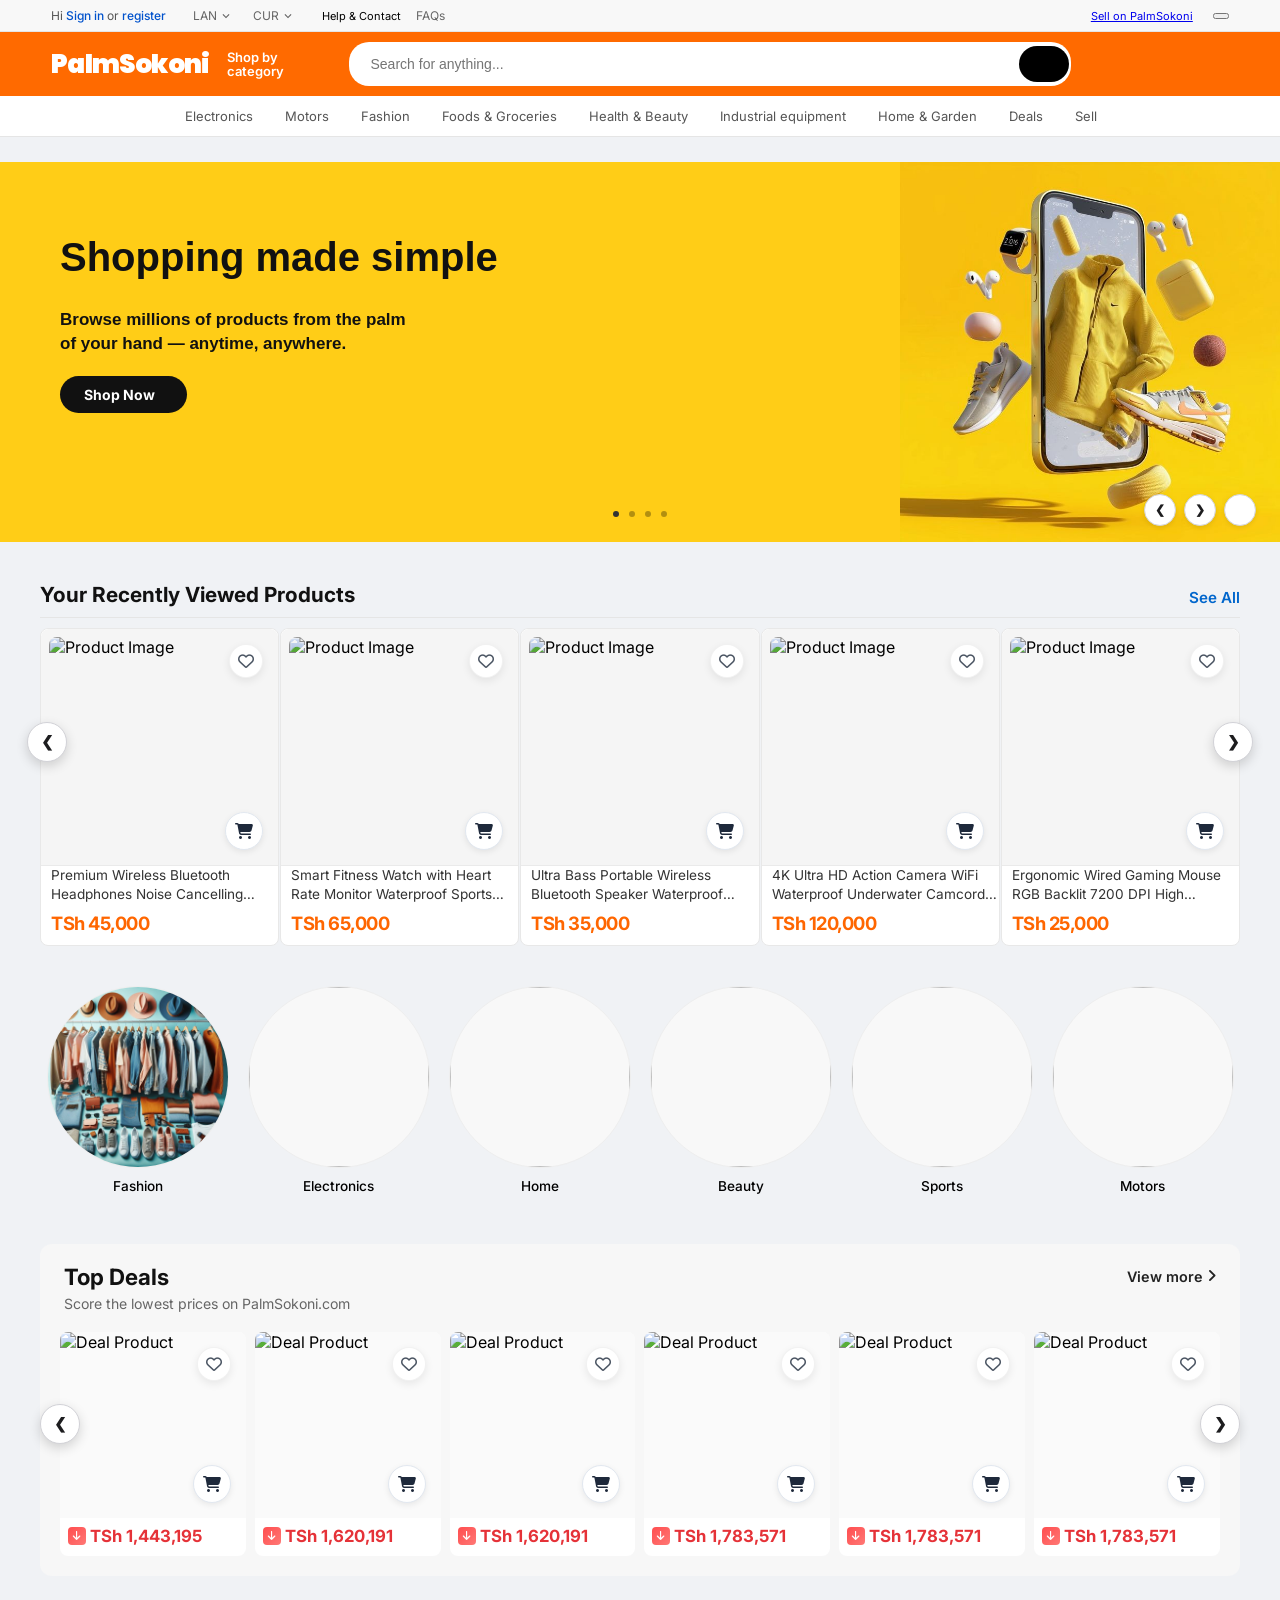
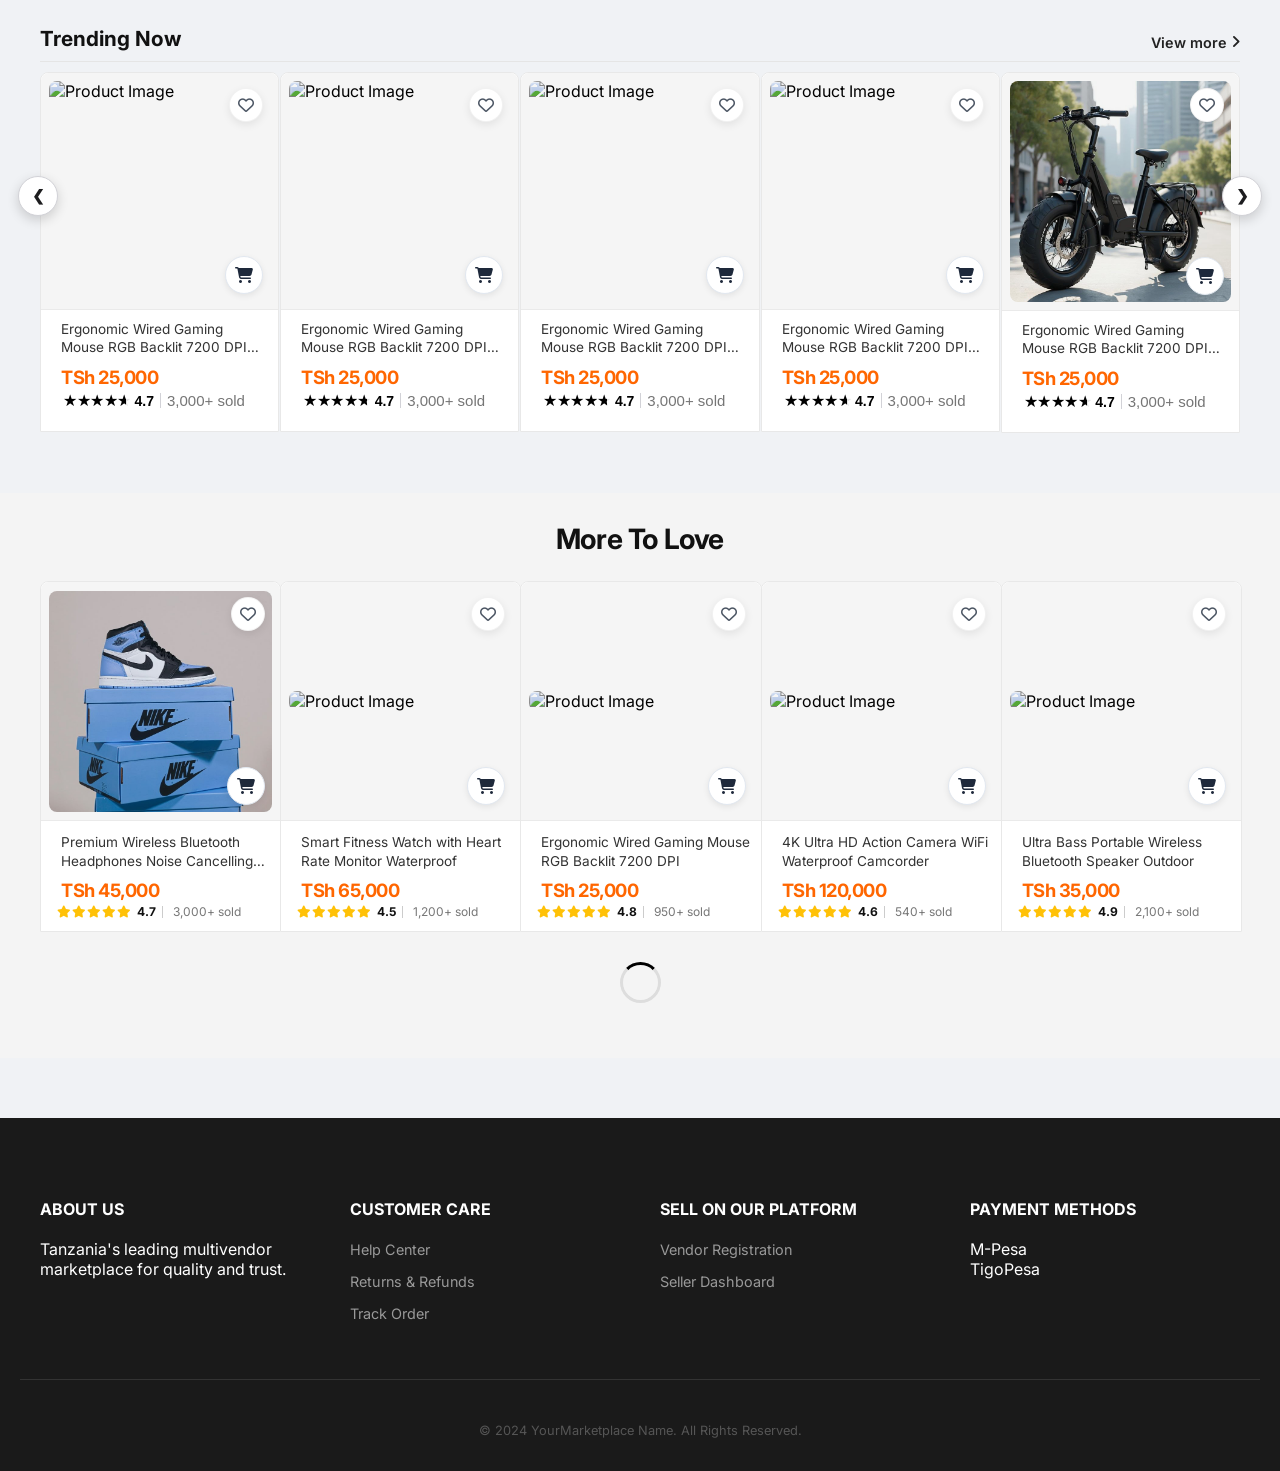
==== commit 6dfc3e49: "Updates" ====
--- a/index.html
+++ b/index.html
@@ -327,175 +327,164 @@
             </div>
         </div>
 
+<div class="nav-item-dropdown">
+    <a href="#" class="electronics-trigger">Motors</a>
+    <div class="mega-dropdown-menu">
+        <div class="mega-dropdown-container">
+            <div class="mega-left-col">
+                <div class="mega-category-group">
+                    <h3>Most popular categories</h3>
+                    <ul>
+                        <li><a href="#">Car Parts & Accessories</a></li>
+                        <li><a href="#">Motorcycle Parts & Gear</a></li>
+                        <li><a href="#">Tires & Wheels</a></li>
+                        <li><a href="#">Car Electronics & Audio</a></li>
+                        <li><a href="#">Tools & Equipment</a></li>
+                        <li><a href="#">Oils & Fluids</a></li>
+                    </ul>
+                </div>
+                <div class="mega-category-group">
+                    <h3>More categories</h3>
+                    <ul>
+                        <li><a href="#">Interior Accessories</a></li>
+                        <li><a href="#">Exterior Accessories</a></li>
+                        <li><a href="#">Performance Parts</a></li>
+                        <li><a href="#">Lighting & Bulbs</a></li>
+                        <li><a href="#">Car Care & Detailing</a></li>
+                        <li><a href="#">Helmets & Protective Gear</a></li>
+                    </ul>
+                </div>
+            </div>
+
+            <!-- Updated Motors Right Column -->
+            <div class="mega-right-col mega-right-col-motors">
+                <div class="promo-info">
+                    <h2>Motors</h2>
+                    <p>Explore top-tier automotive parts</p>
+                    <a href="#" class="promo-btn">Explore now</a>
+                </div>
+                
+                <!-- Cluster images added here -->
+                <div class="promo-image-cluster">
+                    <div class="cluster-img-box">
+                        <img src="Images/Drpdwn menu/mot1.jpg" alt="Motor 1">
+                    </div>
+                    <div class="cluster-img-box">
+                        <img src="Images/Drpdwn menu/mot2.jpg" alt="Motor 2">
+                    </div>
+                    <div class="cluster-img-box">
+                        <img src="Images/Drpdwn menu/mot3.jpg" alt="Motor 3">
+                    </div>
+                </div>
+            </div>
+        </div>
+    </div>
+</div>
+
         <div class="nav-item-dropdown">
-            <a href="#" class="electronics-trigger">Motors</a>
-            <div class="mega-dropdown-menu">
-                <div class="mega-dropdown-container">
-                    <div class="mega-left-col">
-                        <div class="mega-category-group">
-                            <h3>Most popular categories</h3>
-                            <ul>
-                                <li><a href="#">Computers, tablets & network</a></li>
-                                <li><a href="#">Cell phones & accessories</a></li>
-                                <li><a href="#">Cameras & photos</a></li>
-                                <li><a href="#">Portable audio & headphones</a></li>
-                                <li><a href="#">TV, video & home audio</a></li>
-                                <li><a href="#">Surveillance & smart home</a></li>
-                            </ul>
-                        </div>
-                        <div class="mega-category-group">
-                            <h3>More categories</h3>
-                            <ul>
-                                <li><a href="#">Apple</a></li>
-                                <li><a href="#">Samsung</a></li>
-                                <li><a href="#">Tablets & e-readers</a></li>
-                                <li><a href="#">Laptops & netbooks</a></li>
-                                <li><a href="#">Video game consoles</a></li>
-                                <li><a href="#">Smart watches</a></li>
-                            </ul>
-                        </div>
-                    </div>
-                    <div class="mega-right-col">
-                        <div class="promo-info">
-                            <h2>Motors</h2>
-                            <p>Smart devices, always with you.</p>
-                            <a href="#" class="promo-btn">Explore now</a>
-                        </div>
-                        <div class="promo-image">
-                            <img src="Images/Products/prod4.jpg" alt="Promo">
-                        </div>
-                    </div>
-                </div>
-            </div>
-        </div>
-
-        <div class="nav-item-dropdown">
-            <a href="#" class="electronics-trigger">Fashion</a>
-            <div class="mega-dropdown-menu">
-                <div class="mega-dropdown-container">
-                    <div class="mega-left-col">
-                        <div class="mega-category-group">
-                            <h3>Most popular categories</h3>
-                            <ul>
-                                <li><a href="#">Computers, tablets & network</a></li>
-                                <li><a href="#">Cell phones & accessories</a></li>
-                                <li><a href="#">Cameras & photos</a></li>
-                                <li><a href="#">Portable audio & headphones</a></li>
-                                <li><a href="#">TV, video & home audio</a></li>
-                                <li><a href="#">Surveillance & smart home</a></li>
-                            </ul>
-                        </div>
-                        <div class="mega-category-group">
-                            <h3>More categories</h3>
-                            <ul>
-                                <li><a href="#">Apple</a></li>
-                                <li><a href="#">Samsung</a></li>
-                                <li><a href="#">Tablets & e-readers</a></li>
-                                <li><a href="#">Laptops & netbooks</a></li>
-                                <li><a href="#">Video game consoles</a></li>
-                                <li><a href="#">Smart watches</a></li>
-                            </ul>
-                        </div>
-                    </div>
-                    <div class="mega-right-col">
-                        <div class="promo-info">
-                            <h2>Electronics</h2>
-                            <p>Smart devices, always with you.</p>
-                            <a href="#" class="promo-btn">Explore now</a>
-                        </div>
-                        <div class="promo-image">
-                            <img src="Images/Products/prod4.jpg" alt="Promo">
-                        </div>
-                    </div>
-                </div>
-            </div>
-        </div>
-
-        <div class="nav-item-dropdown">
-            <a href="#" class="electronics-trigger">Foods & Groceries</a>
-            <div class="mega-dropdown-menu">
-                <div class="mega-dropdown-container">
-                    <div class="mega-left-col">
-                        <div class="mega-category-group">
-                            <h3>Most popular categories</h3>
-                            <ul>
-                                <li><a href="#">Computers, tablets & network</a></li>
-                                <li><a href="#">Cell phones & accessories</a></li>
-                                <li><a href="#">Cameras & photos</a></li>
-                                <li><a href="#">Portable audio & headphones</a></li>
-                                <li><a href="#">TV, video & home audio</a></li>
-                                <li><a href="#">Surveillance & smart home</a></li>
-                            </ul>
-                        </div>
-                        <div class="mega-category-group">
-                            <h3>More categories</h3>
-                            <ul>
-                                <li><a href="#">Apple</a></li>
-                                <li><a href="#">Samsung</a></li>
-                                <li><a href="#">Tablets & e-readers</a></li>
-                                <li><a href="#">Laptops & netbooks</a></li>
-                                <li><a href="#">Video game consoles</a></li>
-                                <li><a href="#">Smart watches</a></li>
-                            </ul>
-                        </div>
-                    </div>
-                    <div class="mega-right-col">
-                        <div class="promo-info">
-                            <h2>Electronics</h2>
-                            <p>Smart devices, always with you.</p>
-                            <a href="#" class="promo-btn">Explore now</a>
-                        </div>
-                        <div class="promo-image">
-                            <img src="Images/Products/prod4.jpg" alt="Promo">
-                        </div>
-                    </div>
-                </div>
-            </div>
-        </div>
-
-        <div class="nav-item-dropdown">
-            <a href="#" class="electronics-trigger">Sports</a>
-            <div class="mega-dropdown-menu">
-                <div class="mega-dropdown-container">
-                    <div class="mega-left-col">
-                        <div class="mega-category-group">
-                            <h3>Most popular categories</h3>
-                            <ul>
-                                <li><a href="#">Computers, tablets & network</a></li>
-                                <li><a href="#">Cell phones & accessories</a></li>
-                                <li><a href="#">Cameras & photos</a></li>
-                                <li><a href="#">Portable audio & headphones</a></li>
-                                <li><a href="#">TV, video & home audio</a></li>
-                                <li><a href="#">Surveillance & smart home</a></li>
-                            </ul>
-                        </div>
-                        <div class="mega-category-group">
-                            <h3>More categories</h3>
-                            <ul>
-                                <li><a href="#">Apple</a></li>
-                                <li><a href="#">Samsung</a></li>
-                                <li><a href="#">Tablets & e-readers</a></li>
-                                <li><a href="#">Laptops & netbooks</a></li>
-                                <li><a href="#">Video game consoles</a></li>
-                                <li><a href="#">Smart watches</a></li>
-                            </ul>
-                        </div>
-                    </div>
-                    <div class="mega-right-col">
-                        <div class="promo-info">
-                            <h2>Electronics</h2>
-                            <p>Smart devices, always with you.</p>
-                            <a href="#" class="promo-btn">Explore now</a>
-                        </div>
-                        <div class="promo-image">
-                            <img src="Images/Products/prod4.jpg" alt="Promo">
-                        </div>
-                    </div>
-                </div>
-            </div>
-        </div>
-
-        <div class="nav-item-dropdown">
+    <a href="#" class="electronics-trigger">Fashion</a>
+    <div class="mega-dropdown-menu">
+        <div class="mega-dropdown-container">
+            <div class="mega-left-col">
+                <div class="mega-category-group">
+                    <h3>Most popular categories</h3>
+                    <ul>
+                        <li><a href="#">Men's Clothing</a></li>
+                        <li><a href="#">Women's Clothing</a></li>
+                        <li><a href="#">Shoes & Footwear</a></li>
+                        <li><a href="#">Handbags & Accessories</a></li>
+                        <li><a href="#">Jewelry & Watches</a></li>
+                        <li><a href="#">Activewear</a></li>
+                    </ul>
+                </div>
+                <div class="mega-category-group">
+                    <h3>More categories</h3>
+                    <ul>
+                        <li><a href="#">Sunglasses</a></li>
+                        <li><a href="#">Hats & Scarves</a></li>
+                        <li><a href="#">Wallets & Card Holders</a></li>
+                        <li><a href="#">Beauty & Fragrance</a></li>
+                        <li><a href="#">Kids' Fashion</a></li>
+                        <li><a href="#">Trending Collections</a></li>
+                    </ul>
+                </div>
+            </div>
+
+            <div class="mega-right-col mega-right-col-fashion">
+                <div class="promo-info">
+                    <h2>Fashion</h2>
+                    <p>Style that speaks. Discover the latest trends.</p>
+                    <a href="#" class="promo-btn">Explore now</a>
+                </div>
+
+                <!-- Updated Image Cluster -->
+                <div class="promo-image-cluster">
+                    <div class="cluster-img-box">
+                        <img src="Images/Drpdwn menu/fash1.jpg" alt="Fashion 1">
+                    </div>
+                    <div class="cluster-img-box">
+                        <img src="Images/Drpdwn menu/fash2.jpg" alt="Fashion 2">
+                    </div>
+                    <div class="cluster-img-box">
+                        <img src="Images/Drpdwn menu/fash3.jpg" alt="Fashion 3">
+                    </div>
+                </div>
+            </div>
+        </div>
+    </div>
+</div>
+
+<div class="nav-item-dropdown">
+    <a href="#" class="electronics-trigger">Foods & Groceries</a>
+    <div class="mega-dropdown-menu">
+        <div class="mega-dropdown-container">
+            <div class="mega-left-col">
+                <div class="mega-category-group">
+                    <h3>Most popular categories</h3>
+                    <ul>
+                        <li><a href="#">Fresh Produce</a></li>
+                        <li><a href="#">Dairy & Eggs</a></li>
+                        <li><a href="#">Meat & Seafood</a></li>
+                        <li><a href="#">Bakery & Bread</a></li>
+                        <li><a href="#">Pantry Staples</a></li>
+                        <li><a href="#">Beverages</a></li>
+                    </ul>
+                </div>
+                <div class="mega-category-group">
+                    <h3>More categories</h3>
+                    <ul>
+                        <li><a href="#">Snacks & Sweets</a></li>
+                        <li><a href="#">Frozen Foods</a></li>
+                        <li><a href="#">Breakfast & Cereal</a></li>
+                        <li><a href="#">Organic & Health Foods</a></li>
+                        <li><a href="#">Canned Goods</a></li>
+                        <li><a href="#">Condiments & Spices</a></li>
+                    </ul>
+                </div>
+            </div>
+            <div class="mega-right-col mega-right-col-groceries">
+                <div class="promo-info">
+                    <h2>Fresh Groceries</h2>
+                    <p>Quality food delivered fresh to your door.</p>
+                    <a href="#" class="promo-btn">Shop now</a>
+                </div>
+                <div class="promo-image-cluster">
+                    <div class="cluster-img-box">
+                        <img src="Images/Drpdwn menu/foag1.jpg" alt="Groceries 1">
+                    </div>
+                    <div class="cluster-img-box">
+                        <img src="Images/Drpdwn menu/foag2.jpg" alt="Groceries 2">
+                    </div>
+                    <div class="cluster-img-box">
+                        <img src="Images/Drpdwn menu/foag3.jpg" alt="Groceries 3">
+                    </div>
+                </div>
+            </div>
+        </div>
+    </div>
+</div>
+
+<div class="nav-item-dropdown">
             <a href="#" class="electronics-trigger">Health & Beauty</a>
             <div class="mega-dropdown-menu">
                 <div class="mega-dropdown-container">
@@ -503,41 +492,50 @@
                         <div class="mega-category-group">
                             <h3>Most popular categories</h3>
                             <ul>
-                                <li><a href="#">Computers, tablets & network</a></li>
-                                <li><a href="#">Cell phones & accessories</a></li>
-                                <li><a href="#">Cameras & photos</a></li>
-                                <li><a href="#">Portable audio & headphones</a></li>
-                                <li><a href="#">TV, video & home audio</a></li>
-                                <li><a href="#">Surveillance & smart home</a></li>
+                                <li><a href="#">Skin Care</a></li>
+                                <li><a href="#">Hair Care</a></li>
+                                <li><a href="#">Makeup & Cosmetics</a></li>
+                                <li><a href="#">Fragrances</a></li>
+                                <li><a href="#">Personal Care</a></li>
+                                <li><a href="#">Oral Care</a></li>
                             </ul>
                         </div>
                         <div class="mega-category-group">
                             <h3>More categories</h3>
                             <ul>
-                                <li><a href="#">Apple</a></li>
-                                <li><a href="#">Samsung</a></li>
-                                <li><a href="#">Tablets & e-readers</a></li>
-                                <li><a href="#">Laptops & netbooks</a></li>
-                                <li><a href="#">Video game consoles</a></li>
-                                <li><a href="#">Smart watches</a></li>
+                                <li><a href="#">Vitamins & Supplements</a></li>
+                                <li><a href="#">Shaving & Grooming</a></li>
+                                <li><a href="#">Bath & Body</a></li>
+                                <li><a href="#">Wellness & First Aid</a></li>
+                                <li><a href="#">Tools & Accessories</a></li>
+                                <li><a href="#">Organic Beauty</a></li>
                             </ul>
                         </div>
                     </div>
-                    <div class="mega-right-col">
+                    <div class="mega-right-col mega-right-col-health">
                         <div class="promo-info">
-                            <h2>Electronics</h2>
-                            <p>Smart devices, always with you.</p>
+                            <h2>Health & Beauty</h2>
+                            <p>Glow inside and out with daily essentials.</p>
                             <a href="#" class="promo-btn">Explore now</a>
                         </div>
-                        <div class="promo-image">
-                            <img src="Images/Products/prod4.jpg" alt="Promo">
-                        </div>
-                    </div>
-                </div>
-            </div>
-        </div>
-
-        <div class="nav-item-dropdown">
+                        <div class="promo-image-cluster">
+                            <div class="cluster-img-box">
+                                <img src="Images/Drpdwn menu/heab1.jpg" alt="Health & Beauty 1">
+                            </div>
+                            <div class="cluster-img-box">
+                                <img src="Images/Drpdwn menu/heab2.jpg" alt="Health & Beauty 2">
+                            </div>
+                            <div class="cluster-img-box">
+                                <img src="Images/Drpdwn menu/heab3.jpg" alt="Health & Beauty 3">
+                            </div>
+                        </div>
+                    </div>
+                </div>
+            </div>
+        </div>
+
+
+ <div class="nav-item-dropdown">
             <a href="#" class="electronics-trigger">Industrial equipment</a>
             <div class="mega-dropdown-menu">
                 <div class="mega-dropdown-container">
@@ -545,41 +543,49 @@
                         <div class="mega-category-group">
                             <h3>Most popular categories</h3>
                             <ul>
-                                <li><a href="#">Computers, tablets & network</a></li>
-                                <li><a href="#">Cell phones & accessories</a></li>
-                                <li><a href="#">Cameras & photos</a></li>
-                                <li><a href="#">Portable audio & headphones</a></li>
-                                <li><a href="#">TV, video & home audio</a></li>
-                                <li><a href="#">Surveillance & smart home</a></li>
+                                <li><a href="#">Heavy Machinery</a></li>
+                                <li><a href="#">Manufacturing Tools</a></li>
+                                <li><a href="#">Electrical Equipment</a></li>
+                                <li><a href="#">Safety Gear</a></li>
+                                <li><a href="#">Hydraulics & Pneumatics</a></li>
+                                <li><a href="#">Material Handling</a></li>
                             </ul>
                         </div>
                         <div class="mega-category-group">
                             <h3>More categories</h3>
                             <ul>
-                                <li><a href="#">Apple</a></li>
-                                <li><a href="#">Samsung</a></li>
-                                <li><a href="#">Tablets & e-readers</a></li>
-                                <li><a href="#">Laptops & netbooks</a></li>
-                                <li><a href="#">Video game consoles</a></li>
-                                <li><a href="#">Smart watches</a></li>
+                                <li><a href="#">Power Generation</a></li>
+                                <li><a href="#">Welding & Soldering</a></li>
+                                <li><a href="#">Fasteners & Hardware</a></li>
+                                <li><a href="#">Test & Measurement</a></li>
+                                <li><a href="#">Industrial Automation</a></li>
+                                <li><a href="#">Packaging & Shipping</a></li>
                             </ul>
                         </div>
                     </div>
-                    <div class="mega-right-col">
+                    <div class="mega-right-col mega-right-col-industrial">
                         <div class="promo-info">
-                            <h2>Electronics</h2>
-                            <p>Smart devices, always with you.</p>
+                            <h2>Industrial Equipment</h2>
+                            <p>Heavy-duty tools built for heavy-duty work.</p>
                             <a href="#" class="promo-btn">Explore now</a>
                         </div>
-                        <div class="promo-image">
-                            <img src="Images/Products/prod4.jpg" alt="Promo">
-                        </div>
-                    </div>
-                </div>
-            </div>
-        </div>
-
-        <div class="nav-item-dropdown">
+                        <div class="promo-image-cluster">
+                            <div class="cluster-img-box">
+                                <img src="Images/Drpdwn menu/ind1.jpg" alt="Industrial 1">
+                            </div>
+                            <div class="cluster-img-box">
+                                <img src="Images/Drpdwn menu/ind2.jpg" alt="Industrial 2">
+                            </div>
+                            <div class="cluster-img-box">
+                                <img src="Images/Drpdwn menu/ind3.jpg" alt="Industrial 3">
+                            </div>
+                        </div>
+                    </div>
+                </div>
+            </div>
+        </div>
+
+ <div class="nav-item-dropdown">
             <a href="#" class="electronics-trigger">Home & Garden</a>
             <div class="mega-dropdown-menu">
                 <div class="mega-dropdown-container">
@@ -587,34 +593,42 @@
                         <div class="mega-category-group">
                             <h3>Most popular categories</h3>
                             <ul>
-                                <li><a href="#">Computers, tablets & network</a></li>
-                                <li><a href="#">Cell phones & accessories</a></li>
-                                <li><a href="#">Cameras & photos</a></li>
-                                <li><a href="#">Portable audio & headphones</a></li>
-                                <li><a href="#">TV, video & home audio</a></li>
-                                <li><a href="#">Surveillance & smart home</a></li>
+                                <li><a href="#">Kitchen & Dining</a></li>
+                                <li><a href="#">Bedding & Linens</a></li>
+                                <li><a href="#">Furniture</a></li>
+                                <li><a href="#">Home Decor</a></li>
+                                <li><a href="#">Garden & Outdoor Living</a></li>
+                                <li><a href="#">Lighting & Ceiling Fans</a></li>
                             </ul>
                         </div>
                         <div class="mega-category-group">
                             <h3>More categories</h3>
                             <ul>
-                                <li><a href="#">Apple</a></li>
-                                <li><a href="#">Samsung</a></li>
-                                <li><a href="#">Tablets & e-readers</a></li>
-                                <li><a href="#">Laptops & netbooks</a></li>
-                                <li><a href="#">Video game consoles</a></li>
-                                <li><a href="#">Smart watches</a></li>
+                                <li><a href="#">Bath & Accessories</a></li>
+                                <li><a href="#">Storage & Organization</a></li>
+                                <li><a href="#">Tools & Hardware</a></li>
+                                <li><a href="#">Plants, Seeds & Trees</a></li>
+                                <li><a href="#">Patio & BBQ Grills</a></li>
+                                <li><a href="#">Cleaning Supplies</a></li>
                             </ul>
                         </div>
                     </div>
-                    <div class="mega-right-col">
+                    <div class="mega-right-col mega-right-col-home">
                         <div class="promo-info">
-                            <h2>Electronics</h2>
-                            <p>Smart devices, always with you.</p>
+                            <h2>Home & Garden</h2>
+                            <p>Build your dream space, inside and out.</p>
                             <a href="#" class="promo-btn">Explore now</a>
                         </div>
-                        <div class="promo-image">
-                            <img src="Images/Products/prod4.jpg" alt="Promo">
+                        <div class="promo-image-cluster">
+                            <div class="cluster-img-box">
+                                <img src="Images/Drpdwn menu/hoag1.jpg" alt="Home & Garden 1">
+                            </div>
+                            <div class="cluster-img-box">
+                                <img src="Images/Drpdwn menu/hoag2.jpg" alt="Home & Garden 2">
+                            </div>
+                            <div class="cluster-img-box">
+                                <img src="Images/Drpdwn menu/hoag3.jpg" alt="Home & Garden 3">
+                            </div>
                         </div>
                     </div>
                 </div>
@@ -622,7 +636,52 @@
         </div>
 
         <a href="#">Deals</a>
-        <a href="#">Sell</a>
+<div class="nav-item-dropdown">
+            <a href="#">Sell</a>
+            <div class="mega-dropdown-menu">
+                <div class="mega-dropdown-container">
+                    <div class="mega-left-col">
+                        <div class="mega-category-group">
+                            <h3>Start selling</h3>
+                            <ul>
+                                <li><a href="#">How to create a listing</a></li>
+                                <li><a href="#">Join our growth program</a></li>
+                                <li><a href="#">Selling limits</a></li>
+                            </ul>
+                        </div>
+                        <div class="mega-category-group">
+                            <h3>Run your business with confidence</h3>
+                            <ul>
+                                <li><a href="#">Seller center</a></li>
+                                <li><a href="#">Seller updates</a></li>
+                                <li><a href="#">Seller customer service</a></li>
+                                <li><a href="#">PalmSokoni managed payments</a></li>
+                                <li><a href="#">PalmSokoni stores</a></li>
+                                <li><a href="#">Selling fees</a></li>
+                            </ul>
+                        </div>
+                    </div>
+                    <div class="mega-right-col mega-right-col-sell">
+                        <div class="promo-info">
+                            <h2>Start selling on PalmSokoni</h2>
+                            <p>Everything you need to succeed as a seller.</p>
+                            <a href="#" class="promo-btn">Become a seller</a>
+                        </div>
+                        <div class="promo-image-cluster">
+                            <div class="cluster-img-box">
+                                <img src="Images/Drpdwn menu/sel1.jpg" alt="Sell 1">
+                            </div>
+                            <div class="cluster-img-box">
+                                <img src="Images/Drpdwn menu/sel2.jpg" alt="Sell 2">
+                            </div>
+                            <div class="cluster-img-box">
+                                <img src="Images/Drpdwn menu/sel3.jpg" alt="Sell 3">
+                            </div>
+                        </div>
+                    </div>
+                </div>
+            </div>
+        </div>
 
     </div> 
 </nav>
--- a/style.css
+++ b/style.css
@@ -3632,4 +3632,219 @@
 
 .cluster-img-box:hover img {
     transform: scale(1.05) !important;
+}
+/* 1. New styling for the Motors banner */
+.mega-right-col-motors {
+    /* Solid black background */
+    background: #000000 !important;
+    border-radius: 14px;
+    padding: 24px 25px 60px 40px;
+    display: flex;
+    justify-content: space-between;
+    align-items: flex-start !important;
+    overflow: hidden;
+    min-height: 250px;
+    box-sizing: border-box;
+    margin-right: -20px !important;
+}
+
+/* 2. Style the text within the Motors banner */
+.mega-right-col-motors h2 {
+    color: #ffffff !important; /* White title */
+}
+
+.mega-right-col-motors p {
+    color: #cccccc !important; /* Light gray text for contrast */
+}
+
+/* 3. Ensure the button stands out (maybe keep it blue or make it white/gray) */
+.mega-right-col-motors .promo-btn {
+    background-color: #ffffff;
+    color: #000000 !important;
+}
+/* Fashion Dropdown - Full Red Background */
+.mega-right-col-fashion {
+    background: #d32f2f !important; /* A strong, vibrant red */
+    border-radius: 14px;
+    padding: 24px 25px 60px 40px;
+    display: flex;
+    justify-content: space-between;
+    align-items: center; /* This helps center the text and image vertically */
+    overflow: hidden;
+    box-sizing: border-box;
+}
+
+/* Force text and buttons to be white/visible */
+.mega-right-col-fashion h2 {
+    color: #ffffff !important;
+}
+
+.mega-right-col-fashion p {
+    color: #ffffff !important;
+    opacity: 0.9;
+}
+
+.mega-right-col-fashion .promo-btn {
+    background-color: #ffffff !important;
+    color: #d32f2f !important; /* Red text on white button looks great */
+}
+/* Foods & Groceries Dropdown - White Background Style */
+.mega-right-col-groceries {
+    background: #ffffff !important;
+    border: 1px solid #e5e7eb !important; /* Optional subtle border to define the white box */
+    border-radius: 14px;
+    padding: 24px 25px 60px 40px;
+    display: flex;
+    justify-content: space-between;
+    align-items: center;
+    overflow: hidden;
+    box-sizing: border-box;
+}
+
+/* Dark text for white background */
+.mega-right-col-groceries h2 {
+    color: #1f2937 !important;
+}
+
+.mega-right-col-groceries p {
+    color: #4b5563 !important;
+}
+
+/* Call to action button styling for groceries */
+.mega-right-col-groceries .promo-btn {
+    background-color: #10b981 !important; /* Fresh green button fits groceries well */
+    color: #ffffff !important;
+}
+/* Sports Dropdown - Orange Background Style */
+.mega-right-col-sports {
+    background:#065f46 !important; /* Vibrant orange background */
+    border-radius: 14px;
+    padding: 24px 25px 60px 40px;
+    display: flex;
+    justify-content: space-between;
+    align-items: center;
+    overflow: hidden;
+    box-sizing: border-box;
+}
+
+/* White text for visibility on orange background */
+.mega-right-col-sports h2 {
+    color: #ffffff !important;
+}
+
+.mega-right-col-sports p {
+    color: #ffffff !important;
+    opacity: 0.95;
+}
+
+/* Call to action button styling for sports */
+.mega-right-col-sports .promo-btn {
+    background-color: #ffffff !important;
+    color:#065f46 !important; /* Orange text on white button */
+}
+/* Health & Beauty Dropdown - Pink Background Style */
+.mega-right-col-health {
+    background: #db2777 !important; /* Vibrant pink background */
+    border-radius: 14px;
+    padding: 24px 25px 60px 40px;
+    display: flex;
+    justify-content: space-between;
+    align-items: center;
+    overflow: hidden;
+    box-sizing: border-box;
+}
+
+/* White text for visibility on pink background */
+.mega-right-col-health h2 {
+    color: #ffffff !important;
+}
+
+.mega-right-col-health p {
+    color: #ffffff !important;
+    opacity: 0.95;
+}
+
+/* Call to action button styling for health & beauty */
+.mega-right-col-health .promo-btn {
+    background-color: #ffffff !important;
+    color: #db2777 !important; /* Pink text on white button */
+}
+/* Industrial Equipment Dropdown - Yellow Background Style */
+.mega-right-col-industrial {
+    background: #ffc20c !important; /* Vibrant industrial yellow background */
+    border-radius: 14px;
+    padding: 24px 25px 60px 40px;
+    display: flex;
+    justify-content: space-between;
+    align-items: center;
+    overflow: hidden;
+    box-sizing: border-box;
+}
+
+/* Dark text for strong contrast and legibility on yellow background */
+.mega-right-col-industrial h2 {
+    color: #1f2937 !important;
+}
+
+.mega-right-col-industrial p {
+    color: #1f2937 !important;
+    opacity: 0.9;
+}
+
+/* Call to action button styling for industrial equipment */
+.mega-right-col-industrial .promo-btn {
+    background-color: #1f2937 !important; /* Dark charcoal button for a robust look */
+    color: #ffffff !important;
+}
+/* Home & Garden Dropdown - Grass Green Background Style */
+.mega-right-col-home {
+    background: #16a34a !important; /* Fresh grass green background */
+    border-radius: 14px;
+    padding: 24px 25px 60px 40px;
+    display: flex;
+    justify-content: space-between;
+    align-items: center;
+    overflow: hidden;
+    box-sizing: border-box;
+}
+
+/* White text for contrast and legibility on green background */
+.mega-right-col-home h2 {
+    color: #ffffff !important;
+}
+
+.mega-right-col-home p {
+    color: #ffffff !important;
+    opacity: 0.95;
+}
+
+/* Call to action button styling for home & garden */
+.mega-right-col-home .promo-btn {
+    background-color: #ffffff !important;
+    color: #16a34a !important; /* Green text on white button */
+}
+/* Sell Dropdown - Teal/Cyan Background Style */
+.mega-right-col-sell {
+    background: #0ea5e9 !important; /* Professional selling portal teal */
+    border-radius: 14px;
+    padding: 24px 25px 60px 40px;
+    display: flex;
+    justify-content: space-between;
+    align-items: center;
+    overflow: hidden;
+    box-sizing: border-box;
+}
+
+.mega-right-col-sell h2 {
+    color: #ffffff !important;
+}
+
+.mega-right-col-sell p {
+    color: #ffffff !important;
+    opacity: 0.95;
+}
+
+.mega-right-col-sell .promo-btn {
+    background-color: #ffffff !important;
+    color: #0ea5e9 !important;
 }
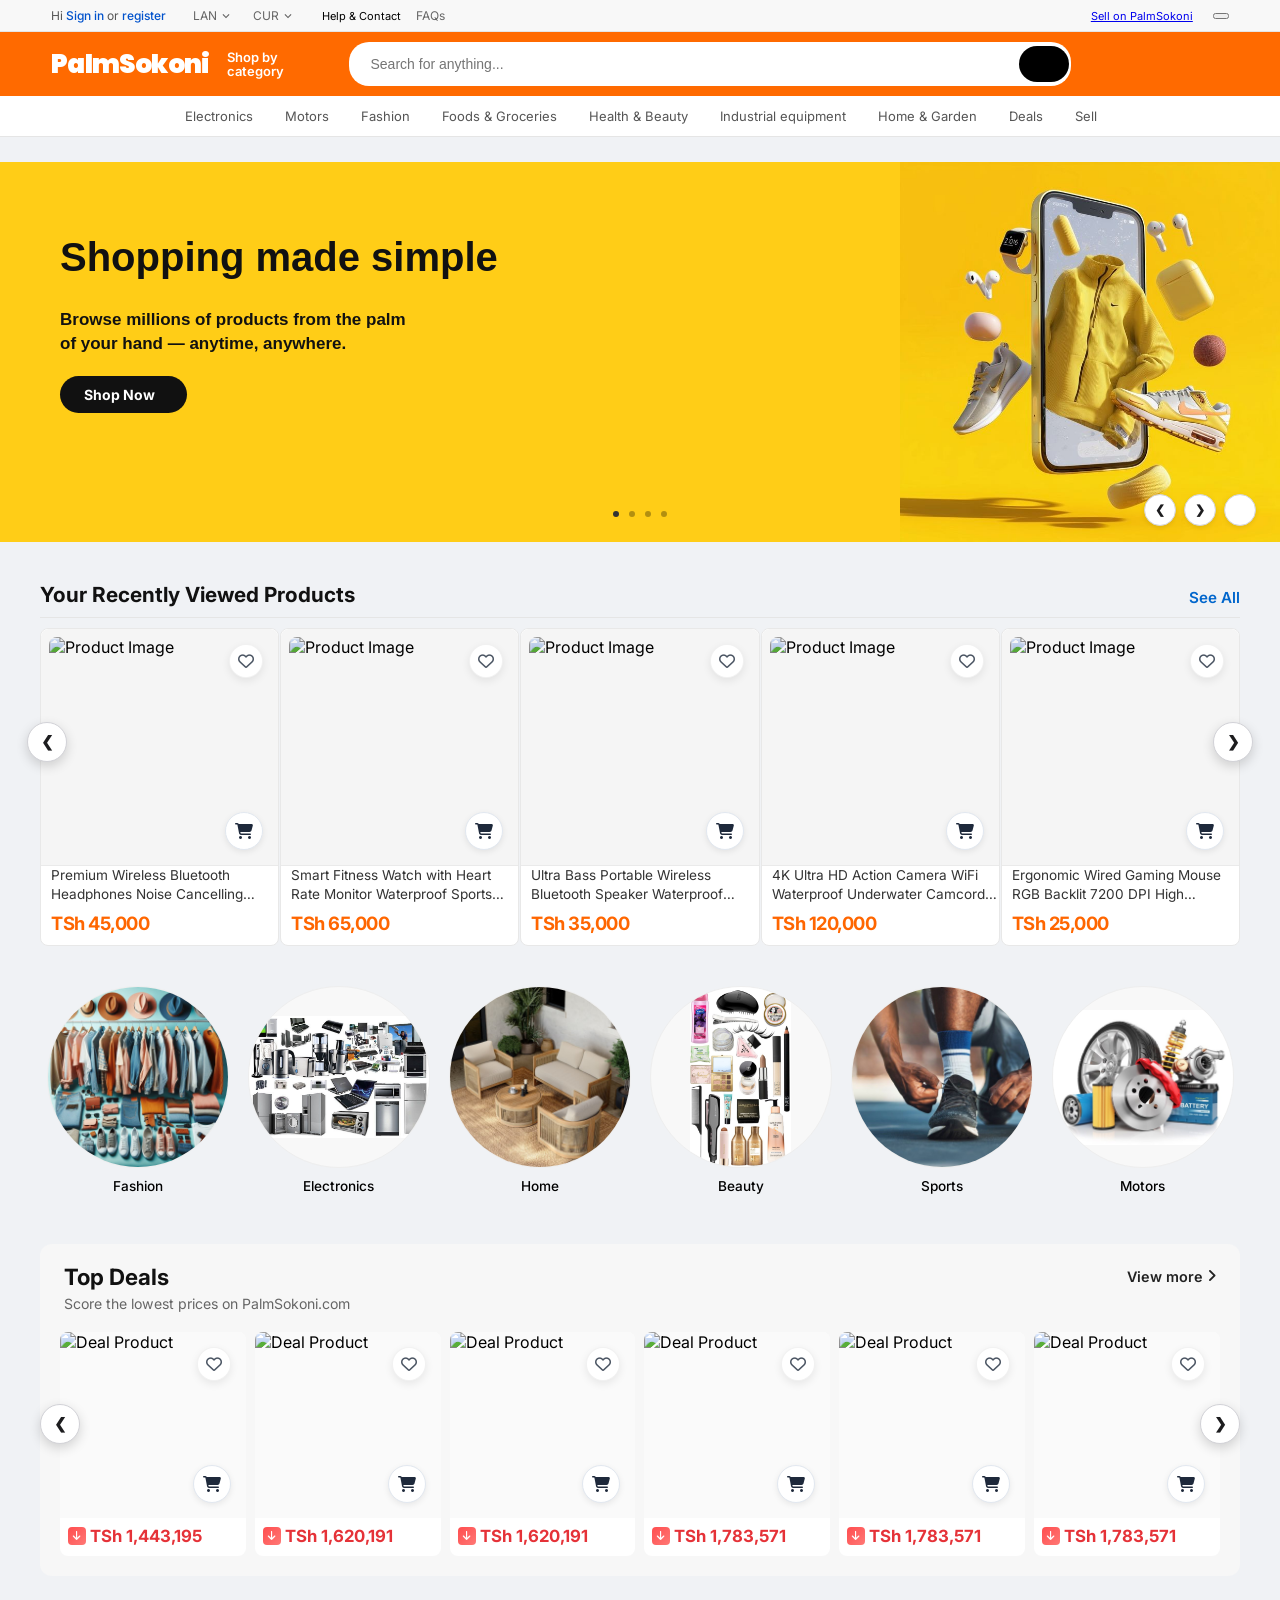
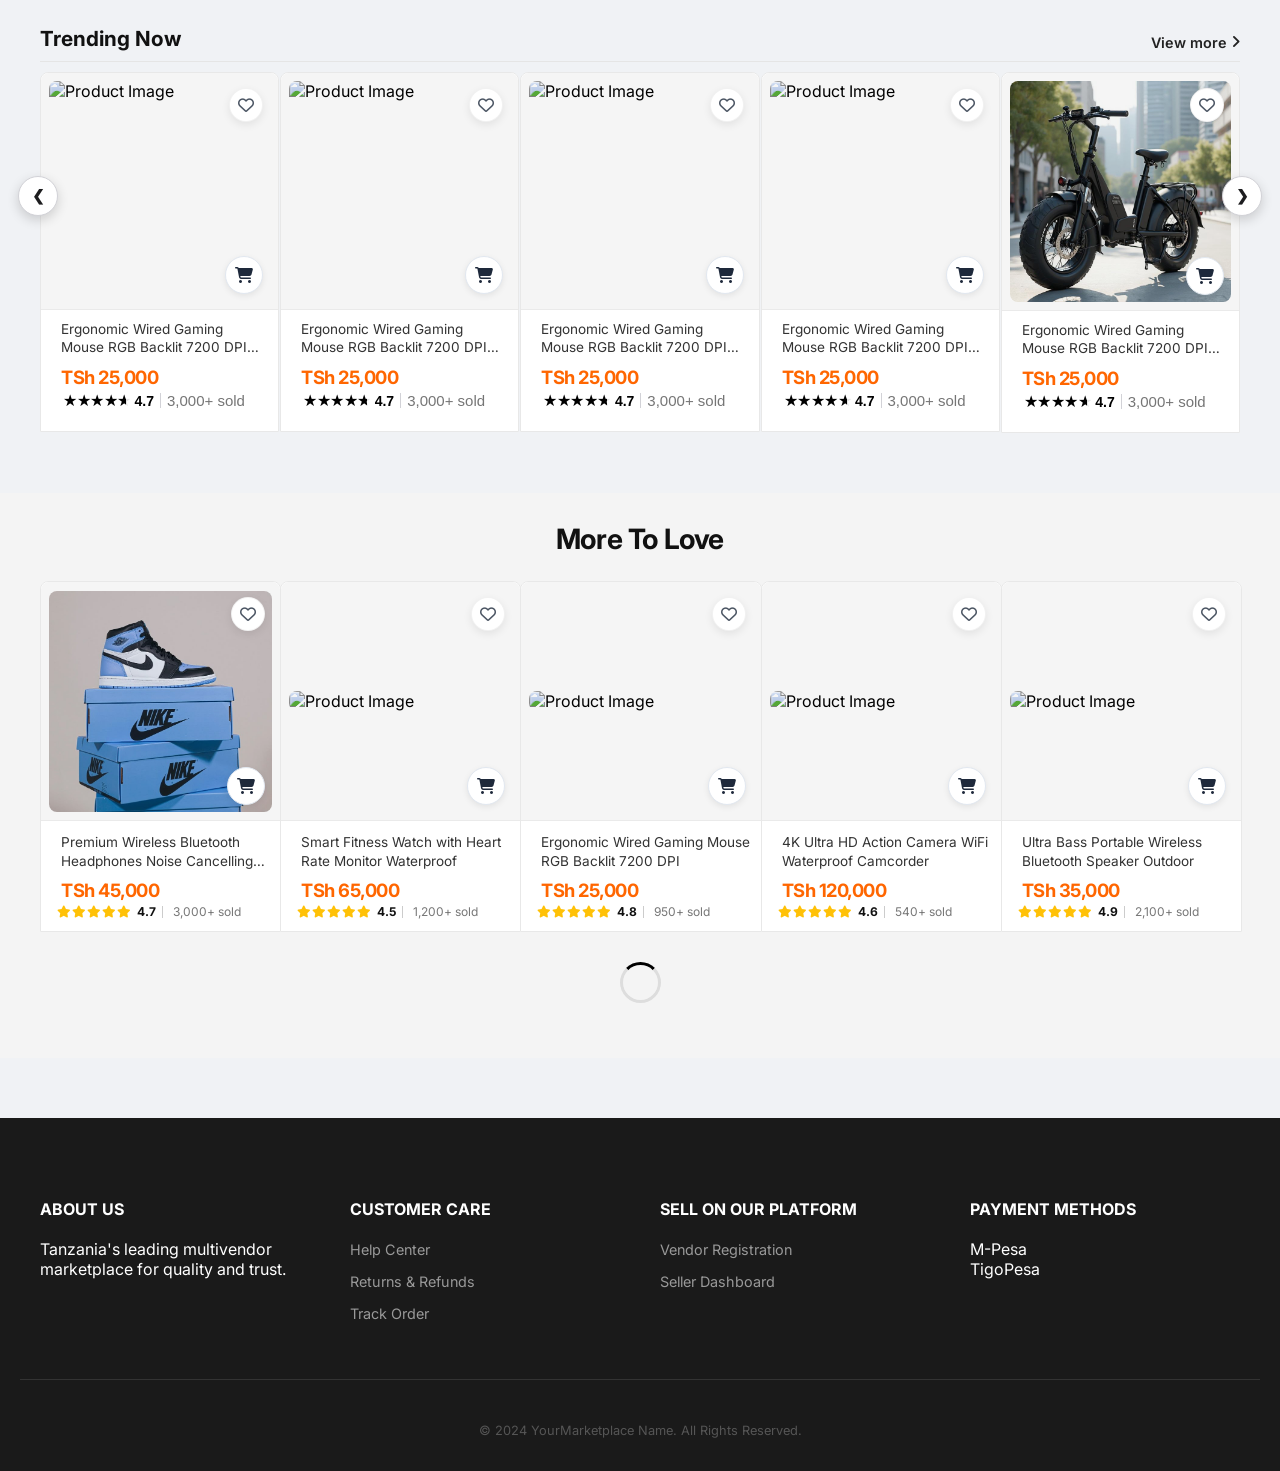
==== commit 71f1700a: "images updated" ====
--- a/index.html
+++ b/index.html
@@ -1033,35 +1033,35 @@
 
             <div class="cat-item">
                 <div class="circle">
-                    <img src="images/Category icons/cat2.jpg">
+                    <img src="Images/Category icons/cat2.jpg">
                 </div>
                 <span>Electronics</span>
             </div>
 
             <div class="cat-item">
                 <div class="circle">
-                    <img src="images/Category icons/cat3.jpg">
+                    <img src="Images/Category icons/Cat3.jpg">
                 </div>
                 <span>Home</span>
             </div>
 
             <div class="cat-item">
                 <div class="circle">
-                    <img src="images/Category icons/Cat4i.jpg">
+                    <img src="Images/Category icons/Cat4i.jpg">
                 </div>
                 <span>Beauty</span>
             </div>
 
             <div class="cat-item">
                 <div class="circle">
-                    <img src="images/Category icons/cat5.jpg">
+                    <img src="Images/Category icons/cat5.jpg">
                 </div>
                 <span>Sports</span>
             </div>
 
             <div class="cat-item">
                 <div class="circle">
-                    <img src="images/Category icons/cat6.jpg">
+                    <img src="Images/Category icons/cat6.jpg">
                 </div>
                 <span>Motors</span>
             </div>
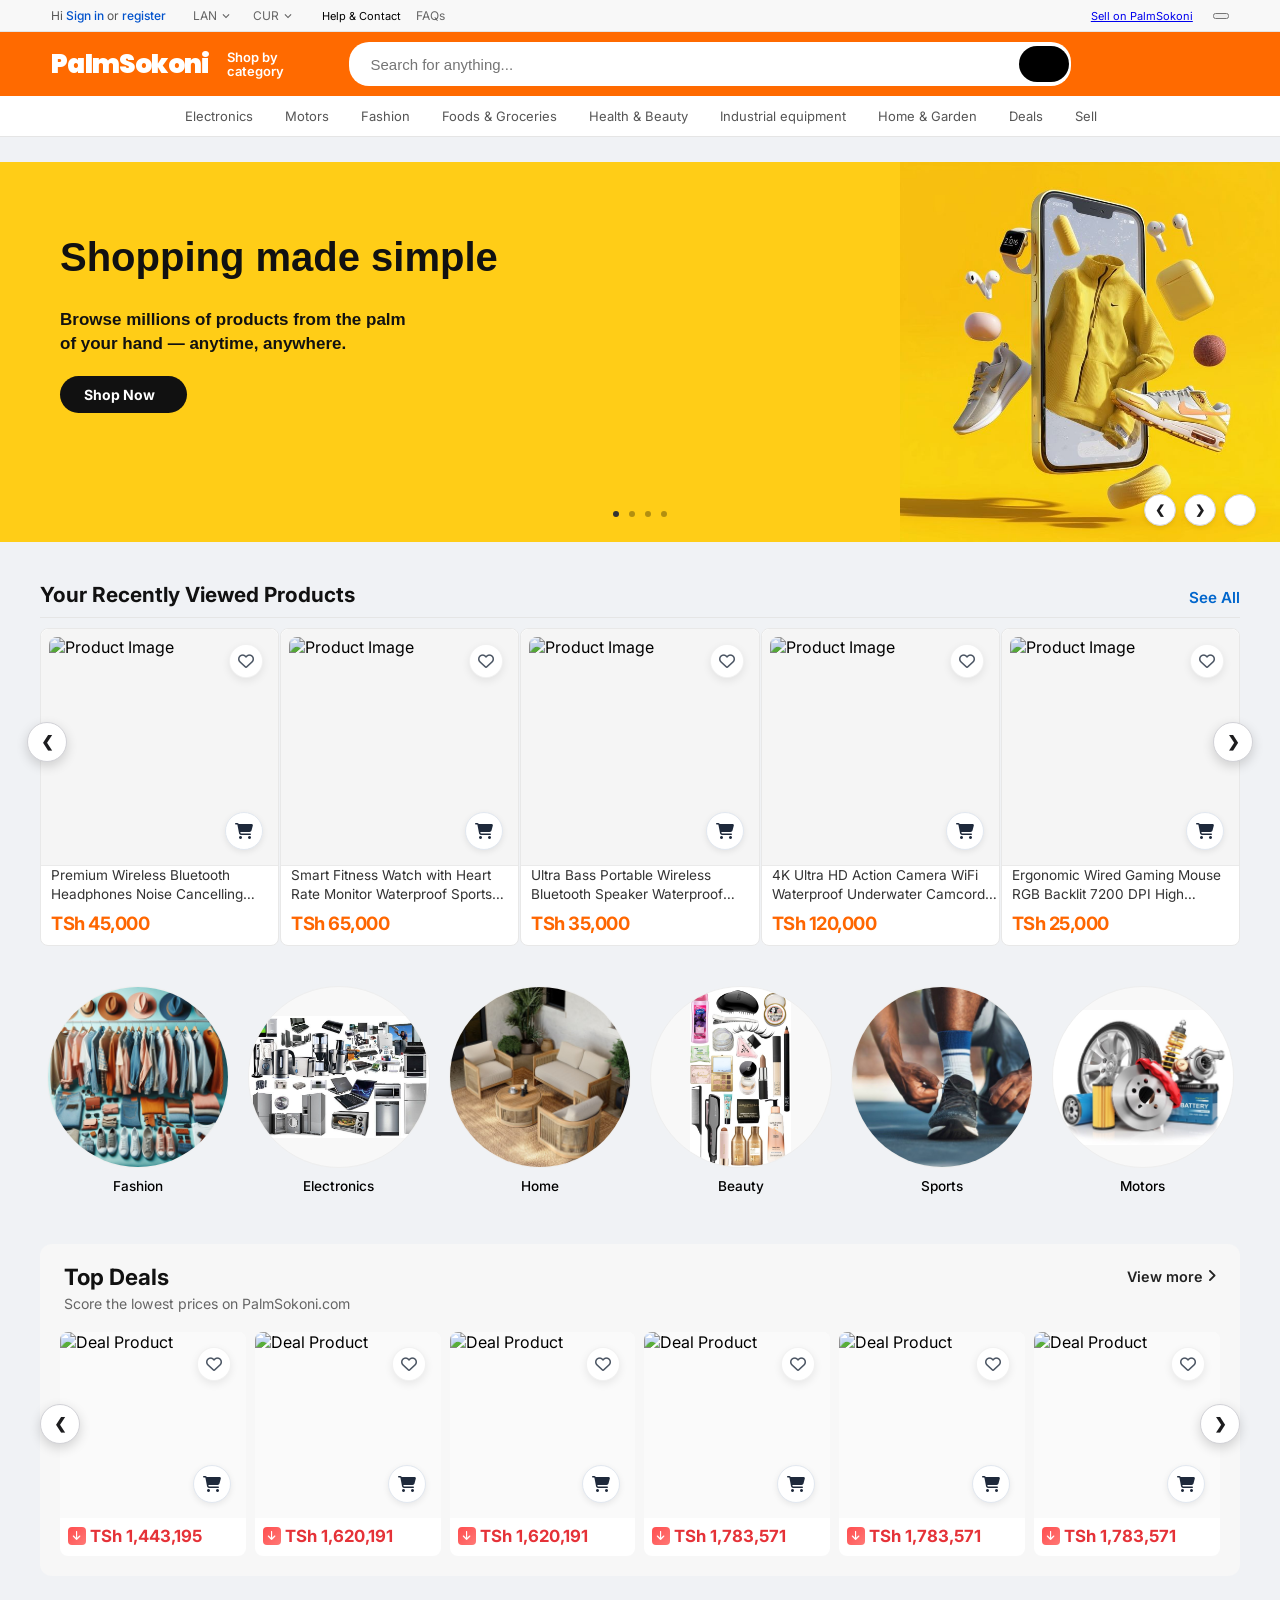
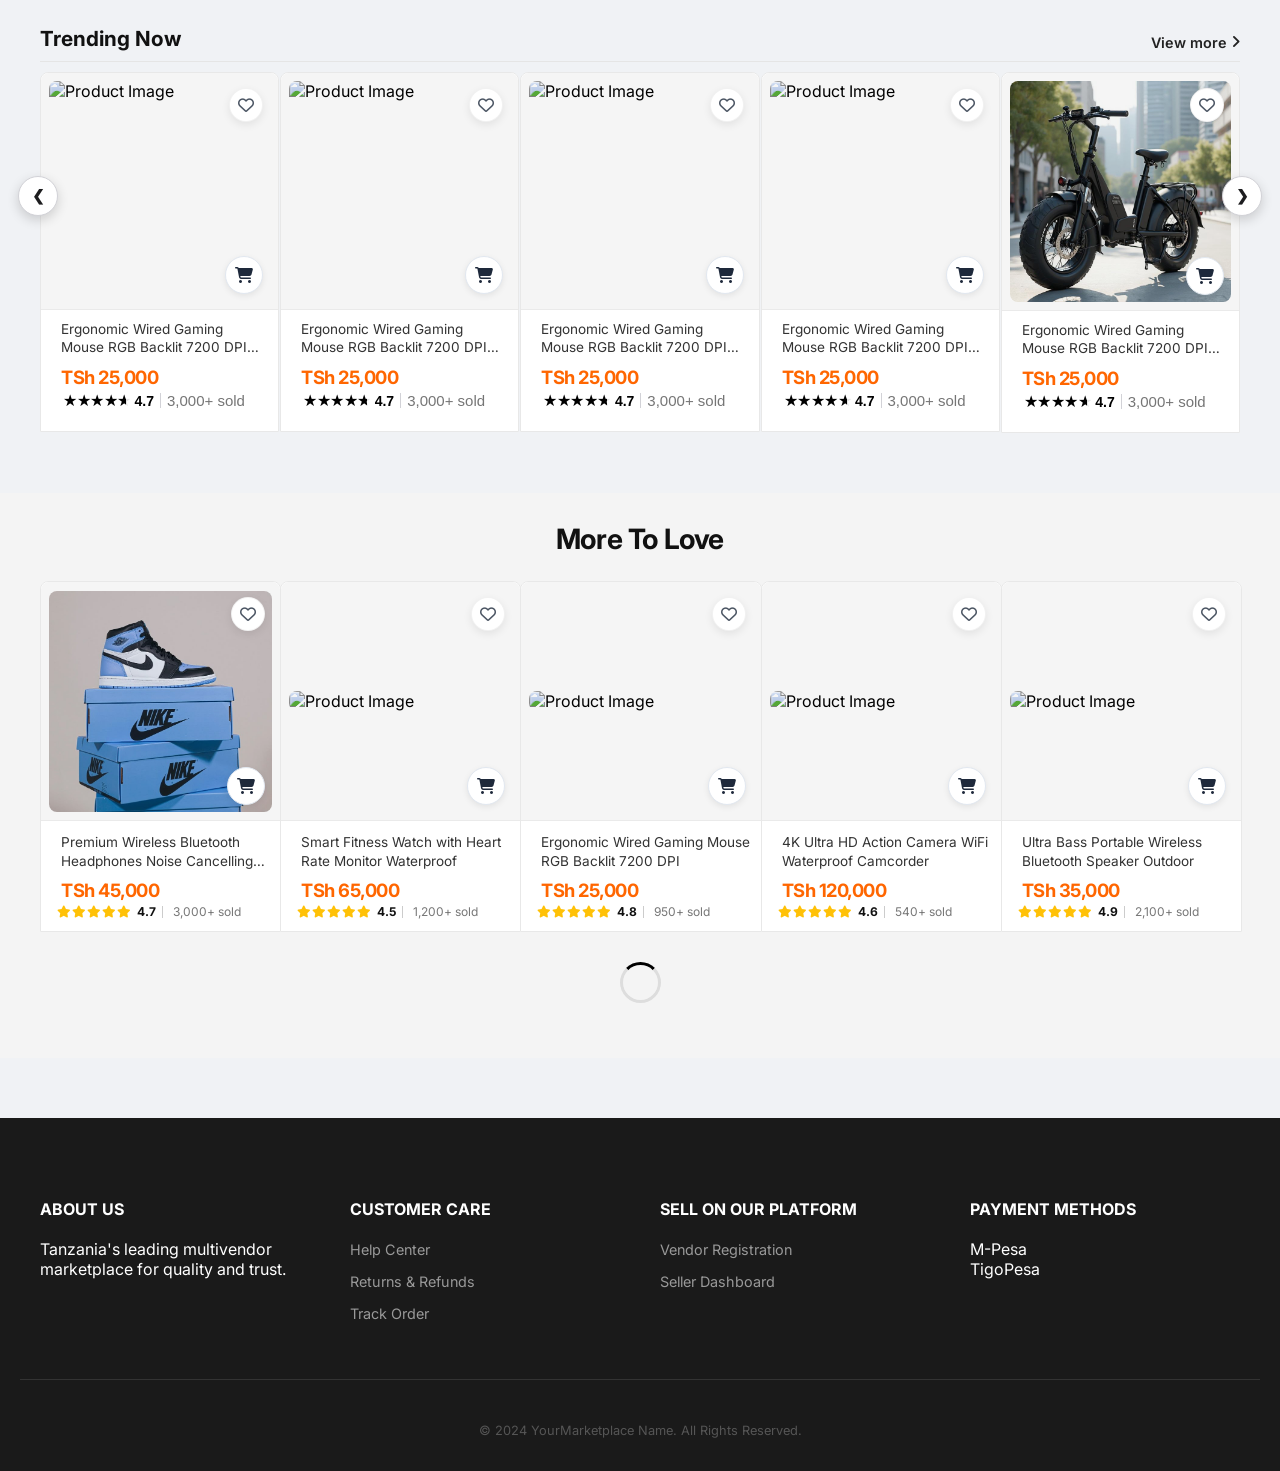
==== commit c114ce48: "advanced" ====
--- a/index.html
+++ b/index.html
@@ -149,17 +149,19 @@
 
 </div>
     
-    <div class="search-container">
-        <input type="text" placeholder="Search for anything...">
-        <div class="search-tools">
-            <button class="camera-btn" id="openCameraSearch" title="Search by image">
-                <i data-lucide="camera"></i>
-            </button>
-            <div class="search-icon-box">
-                <i data-lucide="search"></i>
-            </div>
-        </div>
-    </div>
+<div class="search-container">
+    <input type="text" id="searchInput" placeholder="Search for anything..." autocomplete="off">
+    <div class="search-tools">
+        <button class="camera-btn" id="openCameraSearch" title="Search by image">
+            <i data-lucide="camera"></i>
+        </button>
+        <div class="search-icon-box" id="searchSubmitBtn">
+            <i data-lucide="search"></i>
+        </div>
+    </div>
+    <!-- ADD THIS DROPDOWN CONTAINER -->
+    <div id="searchSuggestions" class="search-suggestions-dropdown" style="display: none;"></div>
+</div>
 
 <div class="header-actions">
         <div class="action-item-dropdown-container" id="accountMenuWrapper">
@@ -328,7 +330,7 @@
         </div>
 
 <div class="nav-item-dropdown">
-    <a href="#" class="electronics-trigger">Motors</a>
+    <a href="motors.html" class="electronics-trigger">Motors</a>
     <div class="mega-dropdown-menu">
         <div class="mega-dropdown-container">
             <div class="mega-left-col">
@@ -382,7 +384,7 @@
 </div>
 
         <div class="nav-item-dropdown">
-    <a href="#" class="electronics-trigger">Fashion</a>
+    <a href="fashion.html" class="electronics-trigger">Fashion</a>
     <div class="mega-dropdown-menu">
         <div class="mega-dropdown-container">
             <div class="mega-left-col">
@@ -435,7 +437,7 @@
 </div>
 
 <div class="nav-item-dropdown">
-    <a href="#" class="electronics-trigger">Foods & Groceries</a>
+    <a href="foagr.html" class="electronics-trigger">Foods & Groceries</a>
     <div class="mega-dropdown-menu">
         <div class="mega-dropdown-container">
             <div class="mega-left-col">
@@ -485,7 +487,7 @@
 </div>
 
 <div class="nav-item-dropdown">
-            <a href="#" class="electronics-trigger">Health & Beauty</a>
+            <a href="heabeu.html" class="electronics-trigger">Health & Beauty</a>
             <div class="mega-dropdown-menu">
                 <div class="mega-dropdown-container">
                     <div class="mega-left-col">
@@ -536,7 +538,7 @@
 
 
  <div class="nav-item-dropdown">
-            <a href="#" class="electronics-trigger">Industrial equipment</a>
+            <a href="industry.html" class="electronics-trigger">Industrial equipment</a>
             <div class="mega-dropdown-menu">
                 <div class="mega-dropdown-container">
                     <div class="mega-left-col">
@@ -586,7 +588,7 @@
         </div>
 
  <div class="nav-item-dropdown">
-            <a href="#" class="electronics-trigger">Home & Garden</a>
+            <a href="hoag.html" class="electronics-trigger">Home & Garden</a>
             <div class="mega-dropdown-menu">
                 <div class="mega-dropdown-container">
                     <div class="mega-left-col">
@@ -663,7 +665,7 @@
                     </div>
                     <div class="mega-right-col mega-right-col-sell">
                         <div class="promo-info">
-                            <h2>Start selling on PalmSokoni</h2>
+                            <h2>Selling on PalmSokoni</h2>
                             <p>Everything you need to succeed as a seller.</p>
                             <a href="#" class="promo-btn">Become a seller</a>
                         </div>
--- a/style.css
+++ b/style.css
@@ -255,13 +255,14 @@
     padding: 2px 2px 2px 20px;
     flex: 0 1 700px;
     margin-left: 20px;
+    position: relative; /* Needed for the suggestions dropdown to position correctly */
 }
 
 .search-container input {
     border: none;
     outline: none;
     width: 100%;
-    font-size: 14px;
+    font-size: 15px;
     background: transparent;
 }
 
@@ -269,6 +270,57 @@
     display: flex;
     align-items: center;
     gap: 10px;
+}
+/* Suggestions Dropdown Box */
+.search-suggestions-dropdown {
+    position: absolute;
+    top: calc(100% + 3px);
+    left: 0;
+    right: 0;
+    background: #ffffff;
+    border-radius: 12px;
+    box-shadow: 0 10px 25px rgba(0, 0, 0, 0.15);
+    z-index: 1000;
+    padding: 8px 0;
+    border: 1px solid #eaeaea;
+}
+
+/* Individual Suggestion Item */
+.suggestion-item {
+    padding: 10px 18px;
+    font-size: 14px;
+    color: #333333;
+    cursor: pointer;
+    display: flex;
+    align-items: center;
+    gap: 12px;
+    transition: background-color 0.15s ease;
+}
+
+.suggestion-item i,
+.suggestion-item svg {
+    color: #050505;
+    width: 16px !important;  /* Reduced size */
+    height: 16px !important; /* Reduced size */
+    font-size: 12px !important;
+}
+
+.suggestion-item:hover {
+    background-color: #f5f5f5;
+    color: #ff6600; /* PalmSokoni brand orange accent */
+}
+
+.suggestion-item:hover i {
+    color: #ff6600;
+}
+
+/* "No results found" state styling */
+.no-results-item {
+    padding: 14px 18px;
+    font-size: 14px;
+    color: #777777;
+    text-align: center;
+    font-style: italic;
 }
 
 .camera-btn {
@@ -2531,7 +2583,7 @@
 
 /* Sell on PalmSokoni Button Link Adjustment */
 body.dark-mode .sell-btn {
-    color: #cbd5e1 !important;
+    color: #cbd6e1 !important;
 }
 
 /* Dark Mode Toggle Button Core Look */
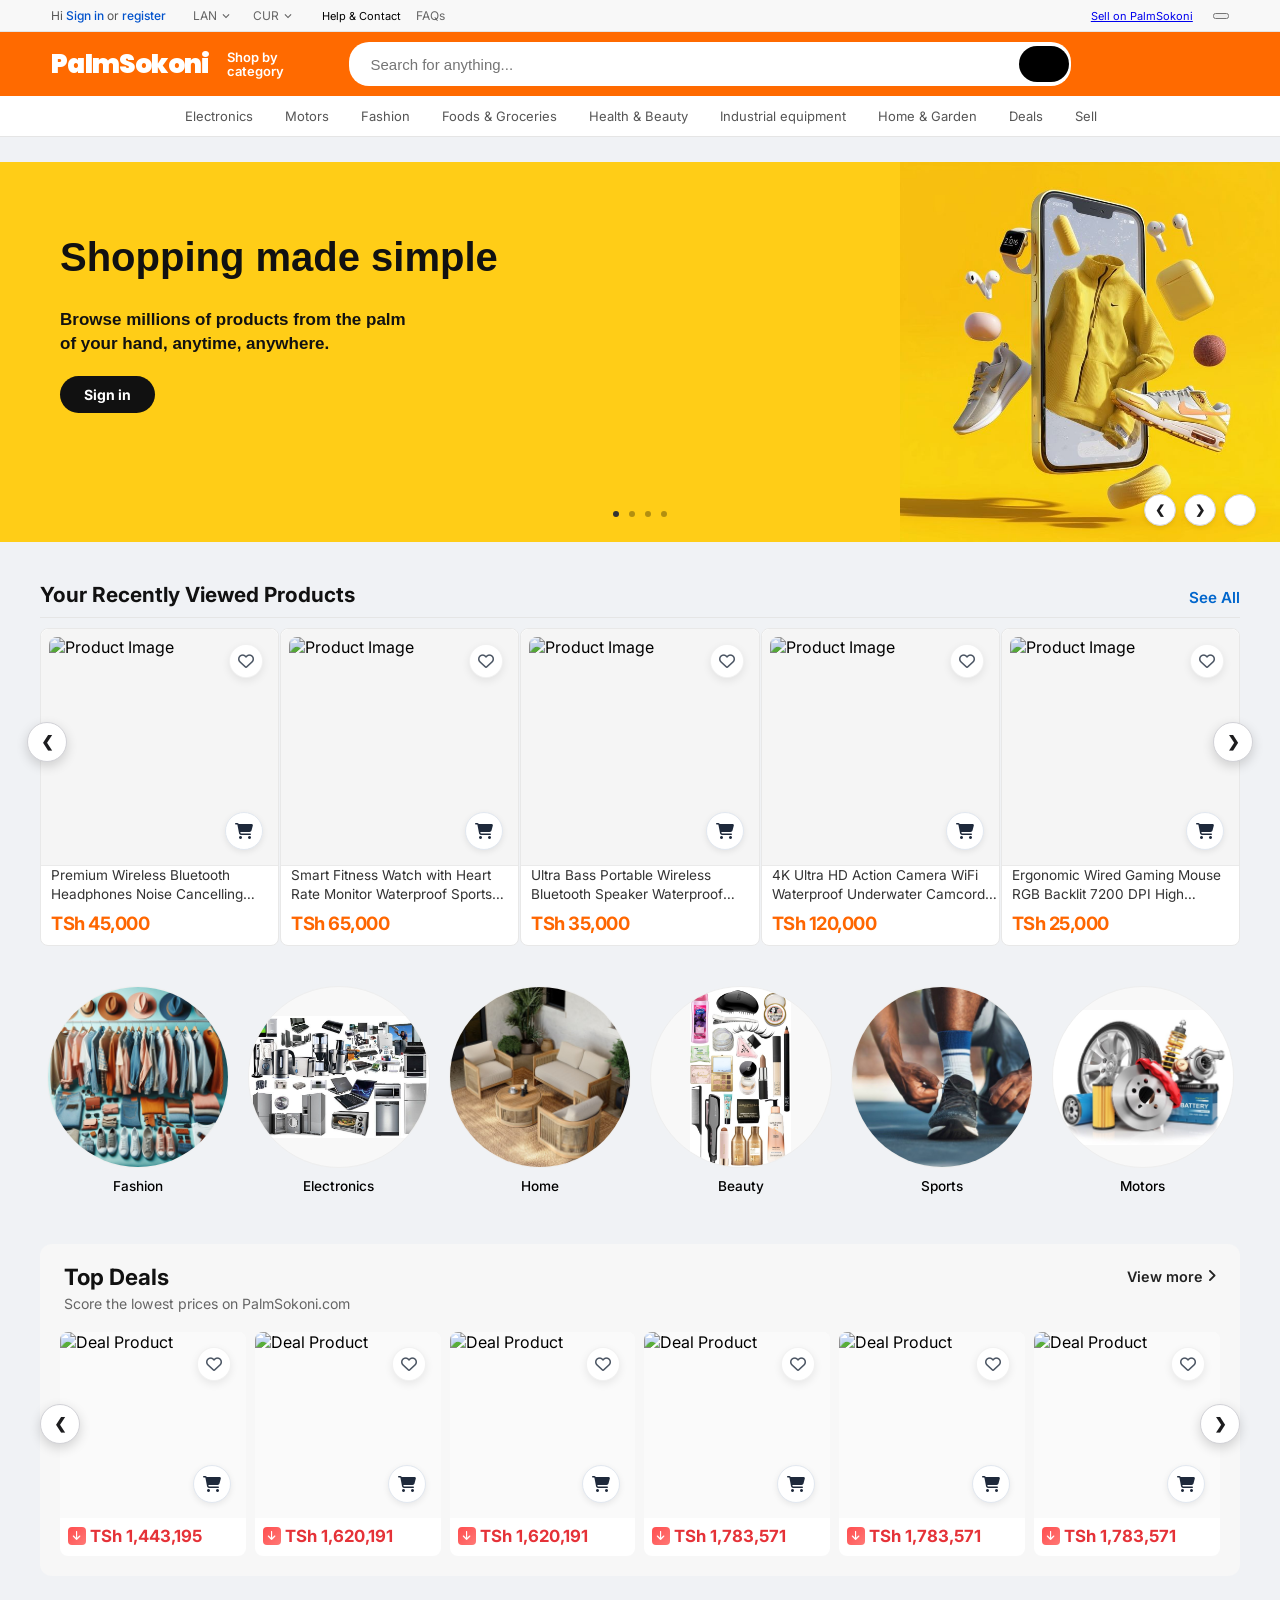
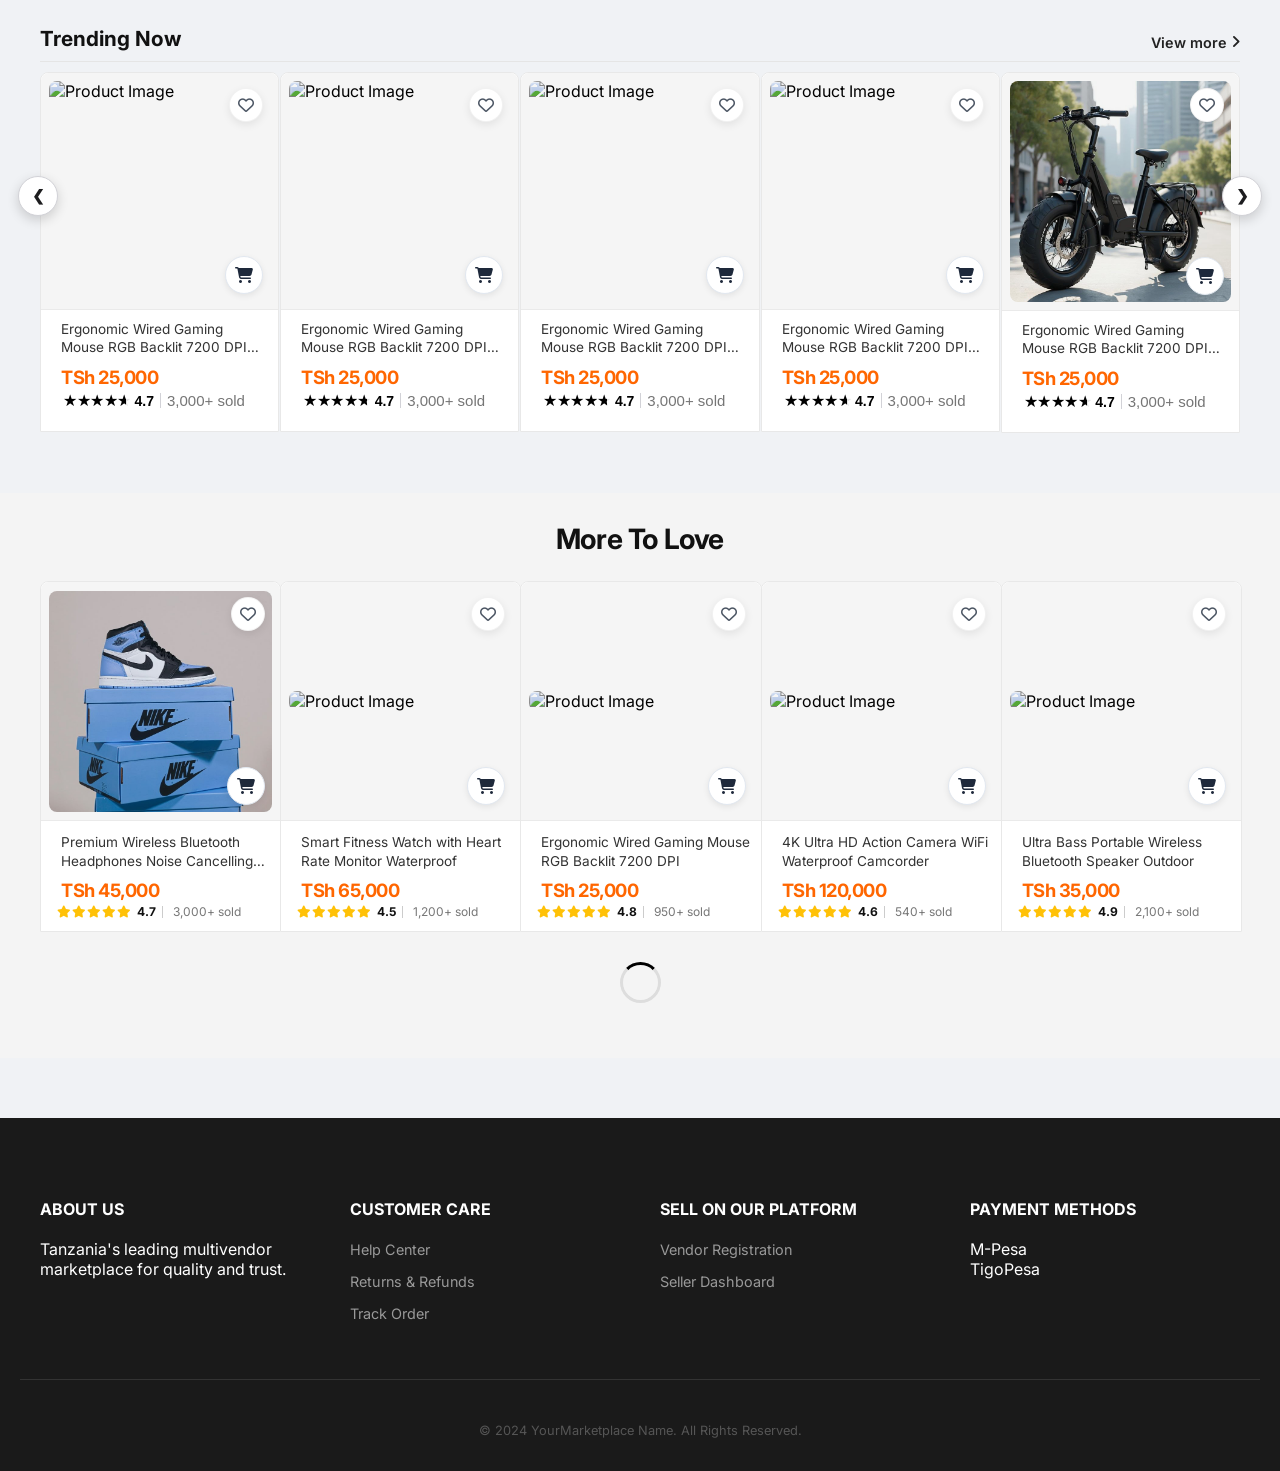
==== commit c192163c: "more" ====
--- a/index.html
+++ b/index.html
@@ -693,8 +693,8 @@
     <div class="hero-content-wrapper">
         <div class="hero-text-content">
             <h1>Shopping made simple</h1>
-            <p>Browse millions of products from the palm of your hand — anytime, anywhere.</p>
-            <a href="#" class="shop-now-btn">Shop Now <i data-lucide="arrow-right"></i></a>
+            <p>Browse millions of products from the palm of your hand, anytime, anywhere.</p>
+            <a href="#" class="shop-now-btn">Sign in </a>
         </div>
         <div class="hero-image-container">
             <img src="Images/hero1.jpg" alt="Featured Product">
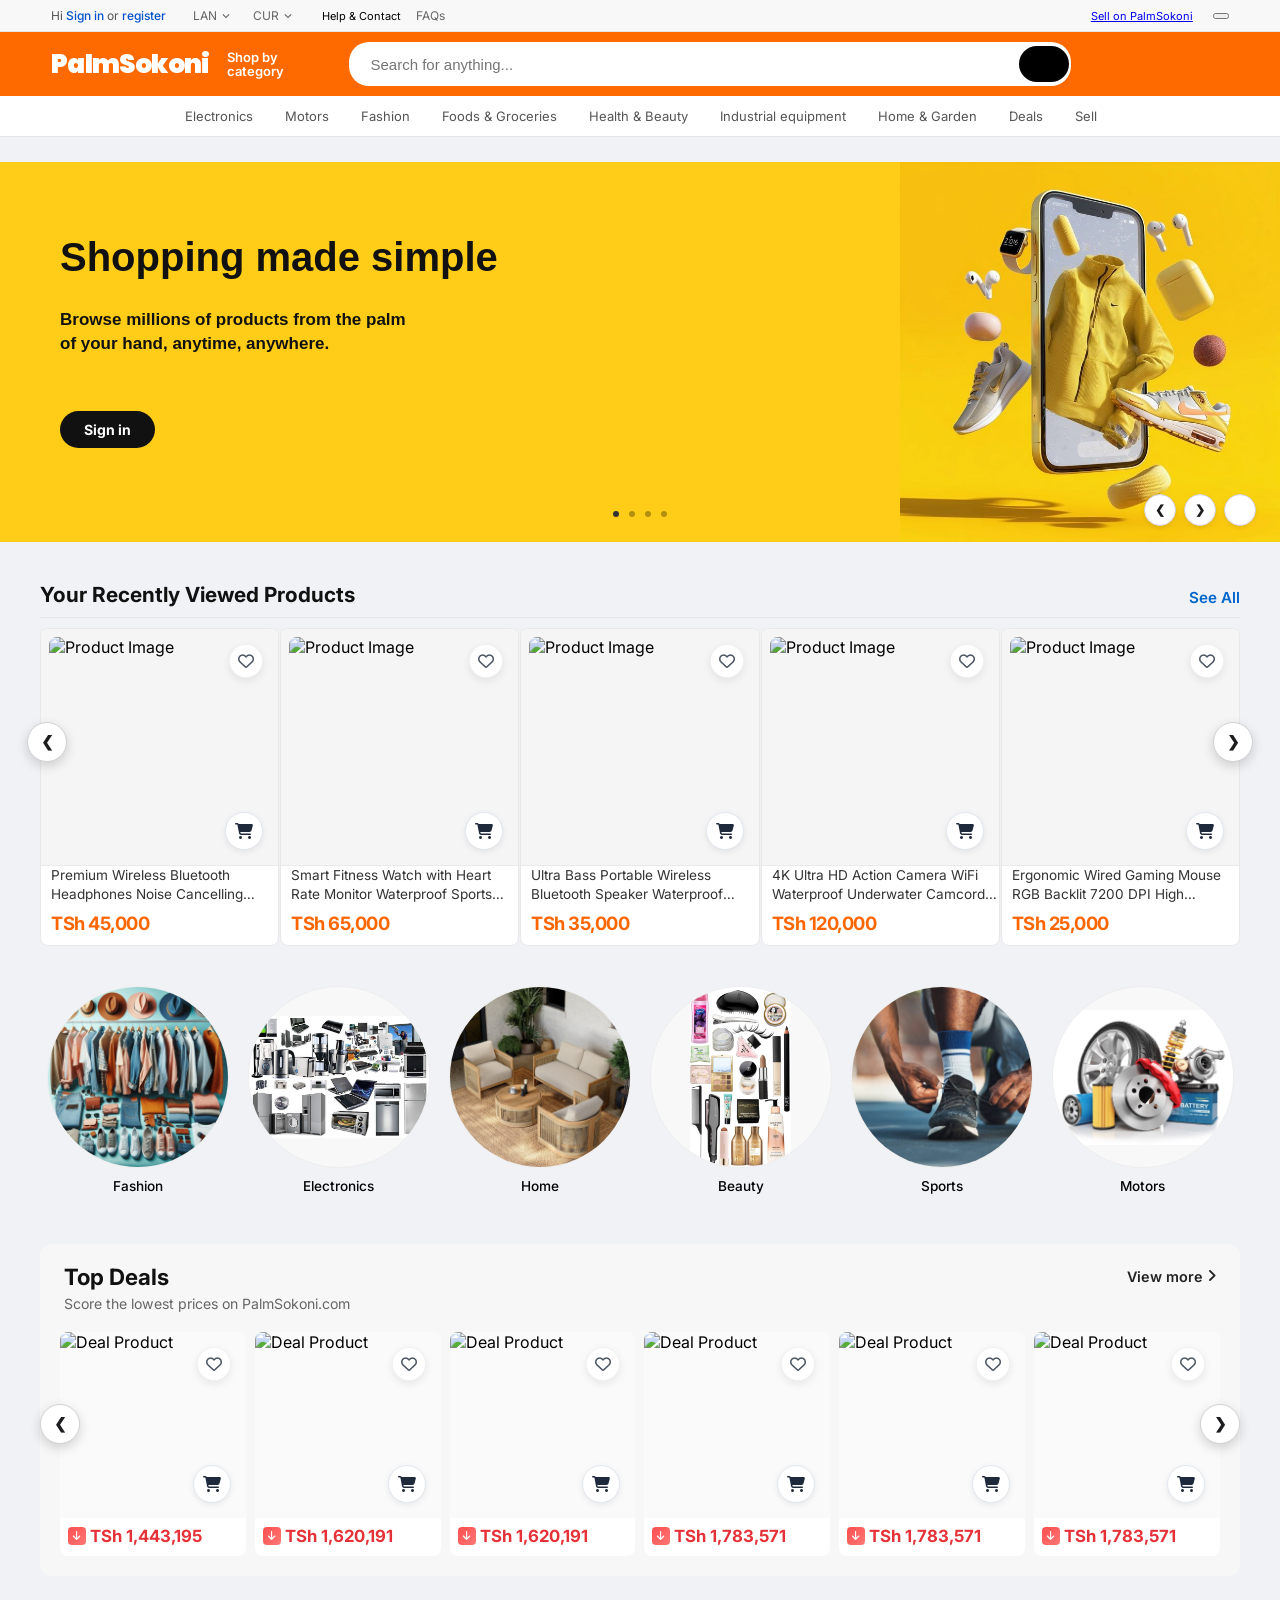
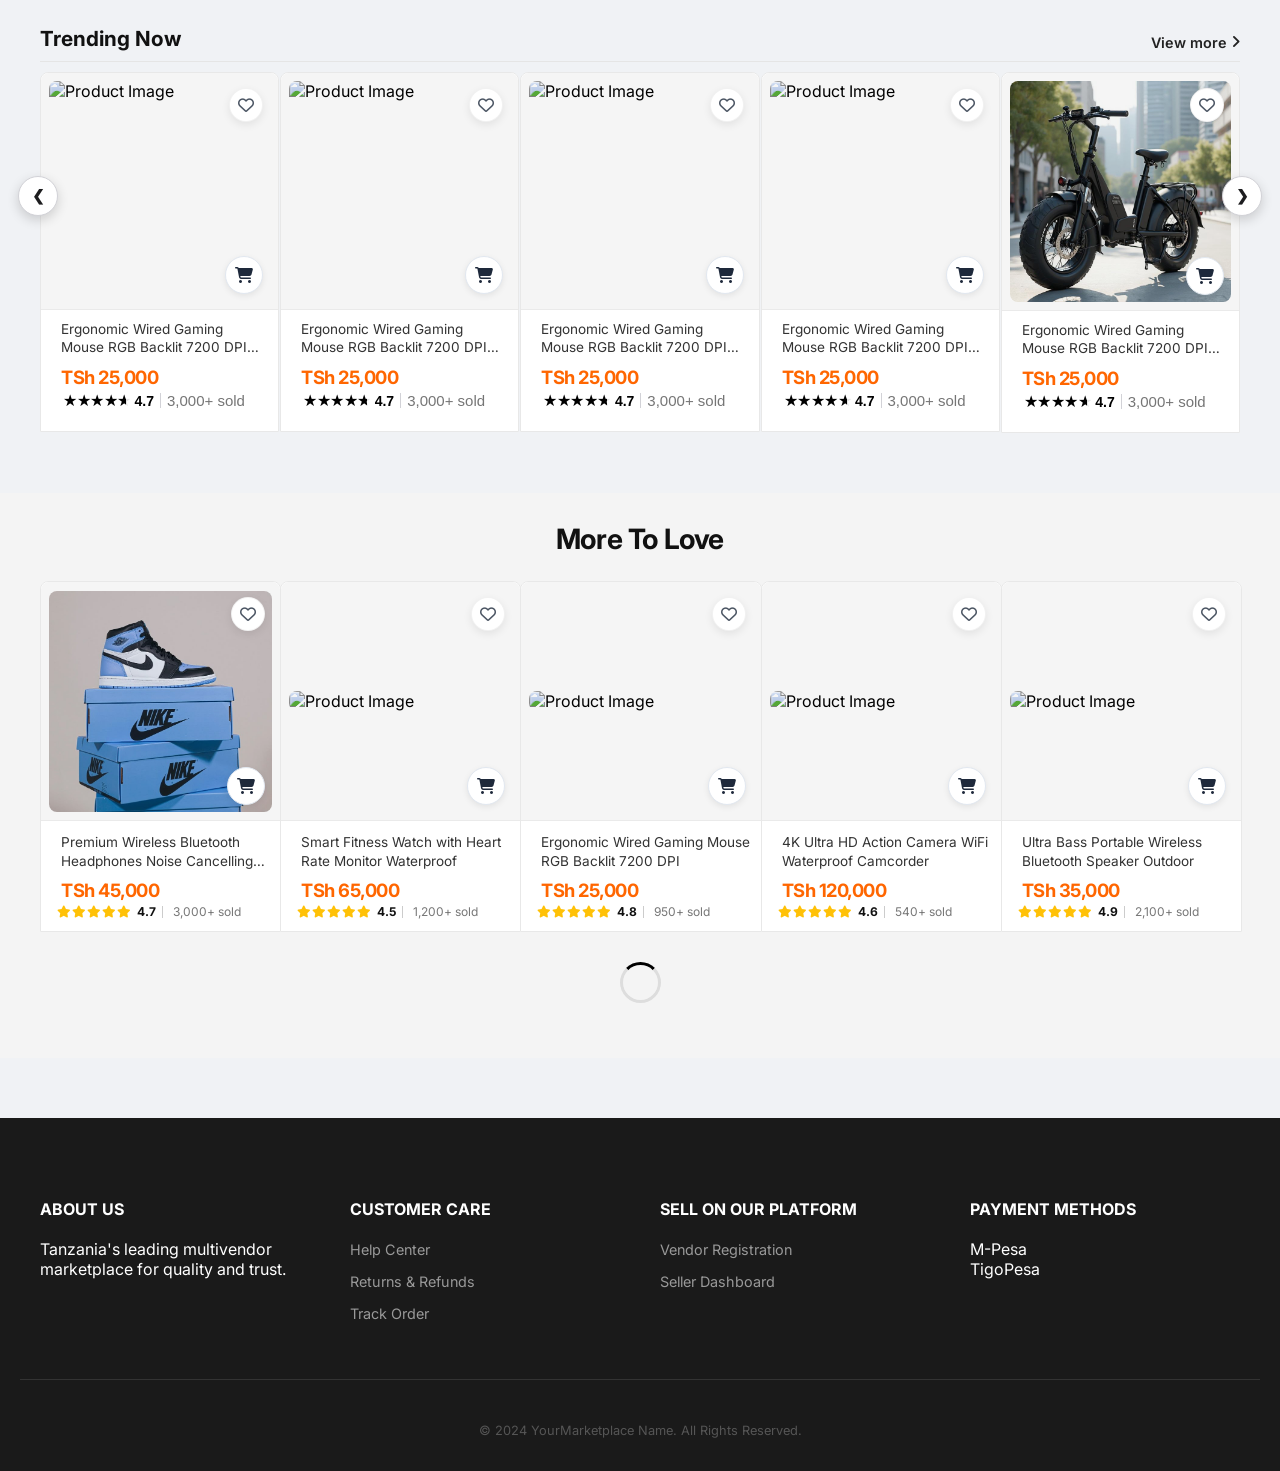
==== commit ceff2321: "more changes" ====
--- a/index.html
+++ b/index.html
@@ -19,7 +19,7 @@
 <div class="top-bar">
     <div class="top-left">
         <span class="top-bar-welcome">
-            Hi <a href="#" class="top-auth-link">Sign in</a> or <a href="#" class="top-auth-link">register</a>
+            Hi <a href="signin.html" class="top-auth-link">Sign in</a> or <a href="register.html" class="top-auth-link">register</a>
         </span>
 
         <div class="header-localization-nav">
@@ -73,7 +73,7 @@
     </div>
     
     <div class="top-right">
-        <a href="#" class="sell-btn">Sell on PalmSokoni</a>
+        <a href="vendor.html" class="sell-btn">Sell on PalmSokoni</a>
         <button class="dark-mode-toggle"><i data-lucide="moon"></i></button>
     </div>
 </div>
@@ -186,7 +186,7 @@
                     <li><a href="#">Messages</a></li>
                     <li><a href="#">Watchlist</a></li>
                     <li><a href="#">Payments & Wallet</a></li>
-                    <li><a href="#">Selling</a></li>
+                    <li><a href="vendor.html">Become a Seller</a></li>
                     <li><a href="#">Settings</a></li>
                     <li><a href="#">Help Center</a></li>
                     <li><a href="#">Sign Out</a></li>
@@ -265,7 +265,7 @@
                 <img src="Images/Category icons/cartic.jpg" alt="Empty Cart" class="ps-3d-cart-img">
             </div>
             <p class="ps-empty-text">Your cart is empty</p>
-            <a href="cart.html" class="ps-go-to-cart-btn">Go to cart</a>
+            <a href="cart.html" class="ps-go-to-cart-btn">Start Shopping</a>
         </div>
     </div>
 </a>
@@ -639,7 +639,7 @@
 
         <a href="#">Deals</a>
 <div class="nav-item-dropdown">
-            <a href="#">Sell</a>
+            <a href="vendor.html">Sell</a>
             <div class="mega-dropdown-menu">
                 <div class="mega-dropdown-container">
                     <div class="mega-left-col">
@@ -667,7 +667,7 @@
                         <div class="promo-info">
                             <h2>Selling on PalmSokoni</h2>
                             <p>Everything you need to succeed as a seller.</p>
-                            <a href="#" class="promo-btn">Become a seller</a>
+                            <a href="vendor.html" class="promo-btn">Become a seller</a>
                         </div>
                         <div class="promo-image-cluster">
                             <div class="cluster-img-box">
@@ -694,7 +694,7 @@
         <div class="hero-text-content">
             <h1>Shopping made simple</h1>
             <p>Browse millions of products from the palm of your hand, anytime, anywhere.</p>
-            <a href="#" class="shop-now-btn">Sign in </a>
+            <a href="signin.html" class="shop-now-btn">Sign in </a>
         </div>
         <div class="hero-image-container">
             <img src="Images/hero1.jpg" alt="Featured Product">
@@ -707,7 +707,7 @@
         <div class="hero-text-content white-text">
             <h1>Find what you love, together</h1>
             <p>Discover deals worth sharing with the people who matter most.</p>
-            <a href="#" class="shop-now-btn">Shop Now <i data-lucide="arrow-right"></i></a>
+            <a href="#trending-section" class="shop-now-btn">Shop Now</a>
         </div>
         <div class="hero-image-container">
             <img src="Images/hero2.jpg">
@@ -718,9 +718,9 @@
 <div class="slide centered-slide" style="background-color: #cd0112;">
     <div class="hero-content-wrapper">
         <div class="hero-text-content white-text">
-            <h1>Don't miss out on insider perks</h1>
+            <h1>Don't miss out on great deals</h1>
             <p>Early access to flash deals, member-only prices and free delivery.</p>
-            <a href="#" class="shop-now-btn">Shop All Deals <i data-lucide="arrow-right"></i></a>
+            <a href="#top-deals-section" class="shop-now-btn">View All Deals</a>
         </div>
         <div class="hero-image-container nike-zoom-container">
             <img src="Images/hero3.jpg">
@@ -732,8 +732,12 @@
     <div class="hero-content-wrapper">
         <div class="hero-text-content">
             <h1>Explore Latest Trends</h1>
-            <p>Quality products curated just for you. Upgrade your lifestyle today.</p>
-            <a href="#" class="shop-now-btn">Shop Now <i data-lucide="arrow-right"></i></a>
+            <p>Quality products designed just for you. Upgrade your standards today.</p>
+            <div class="hero-category-pills">
+                <a href="electronics.html" class="pill-electronics">Electronics &gt;</a>
+                <a href="fashion.html" class="pill-fashion">Fashion &gt;</a>
+                <a href="heabeu.html" class="pill-beauty">Health &amp; Beauty &gt;</a>
+            </div>
         </div>
         <div class="hero-image-container headphone-layout">
             <img src="Images/hero4.jpg">
@@ -1076,7 +1080,7 @@
     <div class="container">
         <div class="alibaba-deals-box">
             
-            <div class="deals-header-row">
+            <div class="deals-header-row" id="top-deals-section">
                 <div class="header-left-side">
                     <h2 class="deals-main-title">Top Deals</h2>
                     <p class="deals-sub-text">Score the lowest prices on PalmSokoni.com</p>
@@ -1119,7 +1123,7 @@
 <section class="main-market">
     <div class="container">
         
-        <div class="section-header-row">
+        <div class="section-header-row" id="trending-section">
             <h2 class="section-title">Trending Now</h2>
             <a href="#" class="deals-view-more">View more <i class="fas fa-angle-right"></i></a>
         </div>
--- a/style.css
+++ b/style.css
@@ -7,6 +7,10 @@
     --border-light: #e5e5e5;
 }
 
+html {
+    scroll-behavior: smooth;
+    scroll-padding-top: 100px;
+}
 body {
     margin: 0;
     font-family: 'Inter', sans-serif;
@@ -837,6 +841,7 @@
     text-decoration: none;
     font-size: 14px;
     font-weight: 700;
+    margin-top: 35px;
 }
 /* --- UNIVERSAL WHITE TEXT STYLE --- */
 /* This will work for Slide 2 and any future slides you create */
@@ -3899,4 +3904,307 @@
 .mega-right-col-sell .promo-btn {
     background-color: #ffffff !important;
     color: #0ea5e9 !important;
+}
+.hero-category-pills {
+    display: flex;
+    align-items: center;
+    gap: 15px;
+    margin-top: 25px;
+    flex-wrap: wrap;
+}
+
+.hero-category-pills a {
+    font-family: "Market Sans", Arial, sans-serif;
+    font-size: 14px;
+    font-weight: 700;
+    padding: 10px 18px;
+    border-radius: 20px;
+    text-decoration: none;
+    transition: transform 0.2s ease, opacity 0.2s ease;
+}
+
+.hero-category-pills a:hover {
+    transform: translateY(-2px);
+    opacity: 0.9;
+}
+
+/* Unique colors for each category pill */
+.pill-electronics {
+    background-color: #e3f2fd;
+    color: #0d47a1;
+}
+
+.pill-fashion {
+    background-color: #fce4ec;
+    color: #880e4f;
+}
+
+.pill-beauty {
+    background-color: #e8f5e9;
+    color: #1b5e20;
+}
+/* Floating "Added to Cart" popup notification */
+.ps-added-toast {
+    position: absolute;
+    bottom: 60px;
+    left: 50%;
+    transform: translateX(-50%) translateY(10px);
+    background-color: #1e293b;
+    color: #ffffff;
+    padding: 6px 14px;
+    border-radius: 20px;
+    font-size: 12px;
+    font-weight: 600;
+    box-shadow: 0 4px 12px rgba(0, 0, 0, 0.15);
+    z-index: 100;
+    opacity: 0;
+    transition: opacity 0.2s ease, transform 0.2s ease;
+    pointer-events: none;
+    white-space: nowrap;
+}
+
+.ps-added-toast.show {
+    opacity: 1;
+    transform: translateX(-50%) translateY(0);
+}
+/* ==========================================================================
+   EBAY-STYLE VENDOR HEADER & SUB-BAR
+   ========================================================================== */
+.ebay-vendor-title-bar {
+    background-color: #ffffff;
+    border-bottom: 1px solid #e2e8f0;
+    padding: 20px 0;
+}
+
+.ebay-title-container {
+    max-width: 1300px;
+    margin: 0 auto;
+    padding: 0 20px;
+    display: flex;
+    justify-content: space-between;
+    align-items: center;
+}
+
+.page-main-heading {
+    font-size: 26px;
+    font-weight: 800;
+    color: #0f172a;
+    margin: 0;
+}
+
+.ebay-list-item-btn {
+    background-color: #0066cc;
+    color: #ffffff;
+    padding: 10px 24px;
+    font-size: 15px;
+    font-weight: 700;
+    border-radius: 24px;
+    text-decoration: none;
+    transition: background-color 0.2s ease;
+    box-shadow: 0 2px 5px rgba(0,0,0,0.1);
+}
+
+.ebay-list-item-btn:hover {
+    background-color: #004d99;
+}
+/* ==========================================================================
+   VENDOR SUB-HEADER BAR & MAIN CONTENT STYLING
+   ========================================================================== */
+
+.category-header-top {
+    max-width: 1350px;
+    margin: 15px auto 0 auto;
+    padding: 0 20px;
+}
+
+.breadcrumbs {
+    font-size: 13px;
+    color: #64748b;
+}
+
+.breadcrumbs a {
+    color: #0066c0;
+    text-decoration: none;
+}
+
+.breadcrumbs a:hover {
+    text-decoration: underline;
+}
+
+.breadcrumbs .current {
+    color: #334155;
+    font-weight: 500;
+}
+
+.vendor-subheader-bar {
+    max-width: 1350px;
+    margin: 0 auto;
+    padding: 20px 20px;
+    display: flex;
+    justify-content: space-between;
+    align-items: center;
+    border-bottom: 1px solid #e2e8f0;
+}
+
+.vendor-page-heading {
+    font-size: 24px;
+    font-weight: 700;
+    color: #111827;
+    margin: 0;
+}
+
+.start-selling-btn {
+    background-color: #0066cc;
+    color: #ffffff;
+    padding: 10px 24px;
+    border-radius: 24px;
+    font-size: 14px;
+    font-weight: 600;
+    text-decoration: none;
+    transition: background-color 0.2s ease;
+    box-shadow: 0 2px 4px rgba(0, 0, 0, 0.1);
+}
+
+.start-selling-btn:hover {
+    background-color: #004d99;
+}
+
+.vendor-main-content {
+    max-width: 1350px;
+    margin: 10px auto 30px auto; /* Reduced the top margin from 30px to 10px */
+    padding: 0 20px;
+    font-family: inherit;
+}
+
+.vendor-hero {
+    background: linear-gradient(135deg, #ff7300, #ff9900);
+    color: #fff;
+    width: 100%;             /* Forces full width edge-to-edge */
+    border-radius: 0;        /* Removes curved edges so it touches the screen sides */
+    padding: 70px 20px;      /* Vertical padding */
+    margin-top: 10px;
+    box-sizing: border-box;
+}
+
+.vendor-hero-container {
+    max-width: 1350px;       /* Matches your main layout max-width */
+    margin: 0 auto;          /* Centers the inner content */
+    display: flex;
+    width: 100%;
+    justify-content: space-between;
+    align-items: center;
+    gap: 30px;
+    box-sizing: border-box;
+}
+
+.vendor-hero-text h2 {
+    font-size: 2.2rem;
+    margin-bottom: 15px;
+    margin-top: -20px; /* Add this line to shift the title upwards */
+}
+
+.vendor-hero-text p {
+    font-size: 1.1rem;
+    margin-bottom: 25px;
+    opacity: 0.95;
+}
+
+.vendor-cta-btn {
+    background: #ffffff;
+    color: #ff7300;
+    padding: 12px 30px;
+    border-radius: 6px;
+    font-weight: bold;
+    text-decoration: none;
+    display: inline-block;
+    transition: background 0.2s;
+    margin-top: 40px; /* Adjust this value (e.g., 25px to 40px) to push the button down to your marker line */
+}
+
+.vendor-cta-btn:hover {
+    background: #f1f1f1;
+}
+
+.vendor-hero-card {
+    background: rgba(255, 255, 255, 0.15);
+    backdrop-filter: blur(5px);
+    padding: 25px;
+    border-radius: 8px;
+    min-width: 280px;
+}
+
+.vendor-hero-card h3 {
+    margin-bottom: 15px;
+    font-size: 1.2rem;
+}
+
+.vendor-benefits-list {
+    list-style: none;
+    padding: 0;
+    margin: 0;
+}
+
+.vendor-benefits-list li {
+    margin-bottom: 10px;
+    display: flex;
+    align-items: center;
+    gap: 10px;
+}
+
+.vendor-steps {
+    margin-top: 50px;
+    text-align: center;
+}
+
+.vendor-steps h3 {
+    font-size: 1.8rem;
+    margin-bottom: 30px;
+    color: #333;
+}
+
+.steps-grid {
+    display: grid;
+    grid-template-columns: repeat(auto-fit, minmax(250px, 1fr));
+    gap: 20px;
+}
+
+.step-box {
+    background: #fff;
+    padding: 30px;
+    border-radius: 8px;
+    border: 1px solid #eaeaea;
+    box-shadow: 0 2px 8px rgba(0, 0, 0, 0.02);
+}
+
+.step-num {
+    width: 40px;
+    height: 40px;
+    background: #ff7300;
+    color: #fff;
+    font-weight: bold;
+    display: flex;
+    align-items: center;
+    justify-content: center;
+    border-radius: 50%;
+    margin: 0 auto 15px auto;
+}
+
+.step-box h4 {
+    margin-bottom: 10px;
+    font-size: 1.1rem;
+    color: #222;
+}
+
+.step-box p {
+    color: #666;
+    font-size: 0.95rem;
+    margin: 0;
+}
+.hero-description-lines {
+    display: flex;
+    flex-direction: column;
+    gap: 6px; 
+    font-size: 1.1rem;
+    margin-bottom: 25px;
+    opacity: 0.95;
 }
